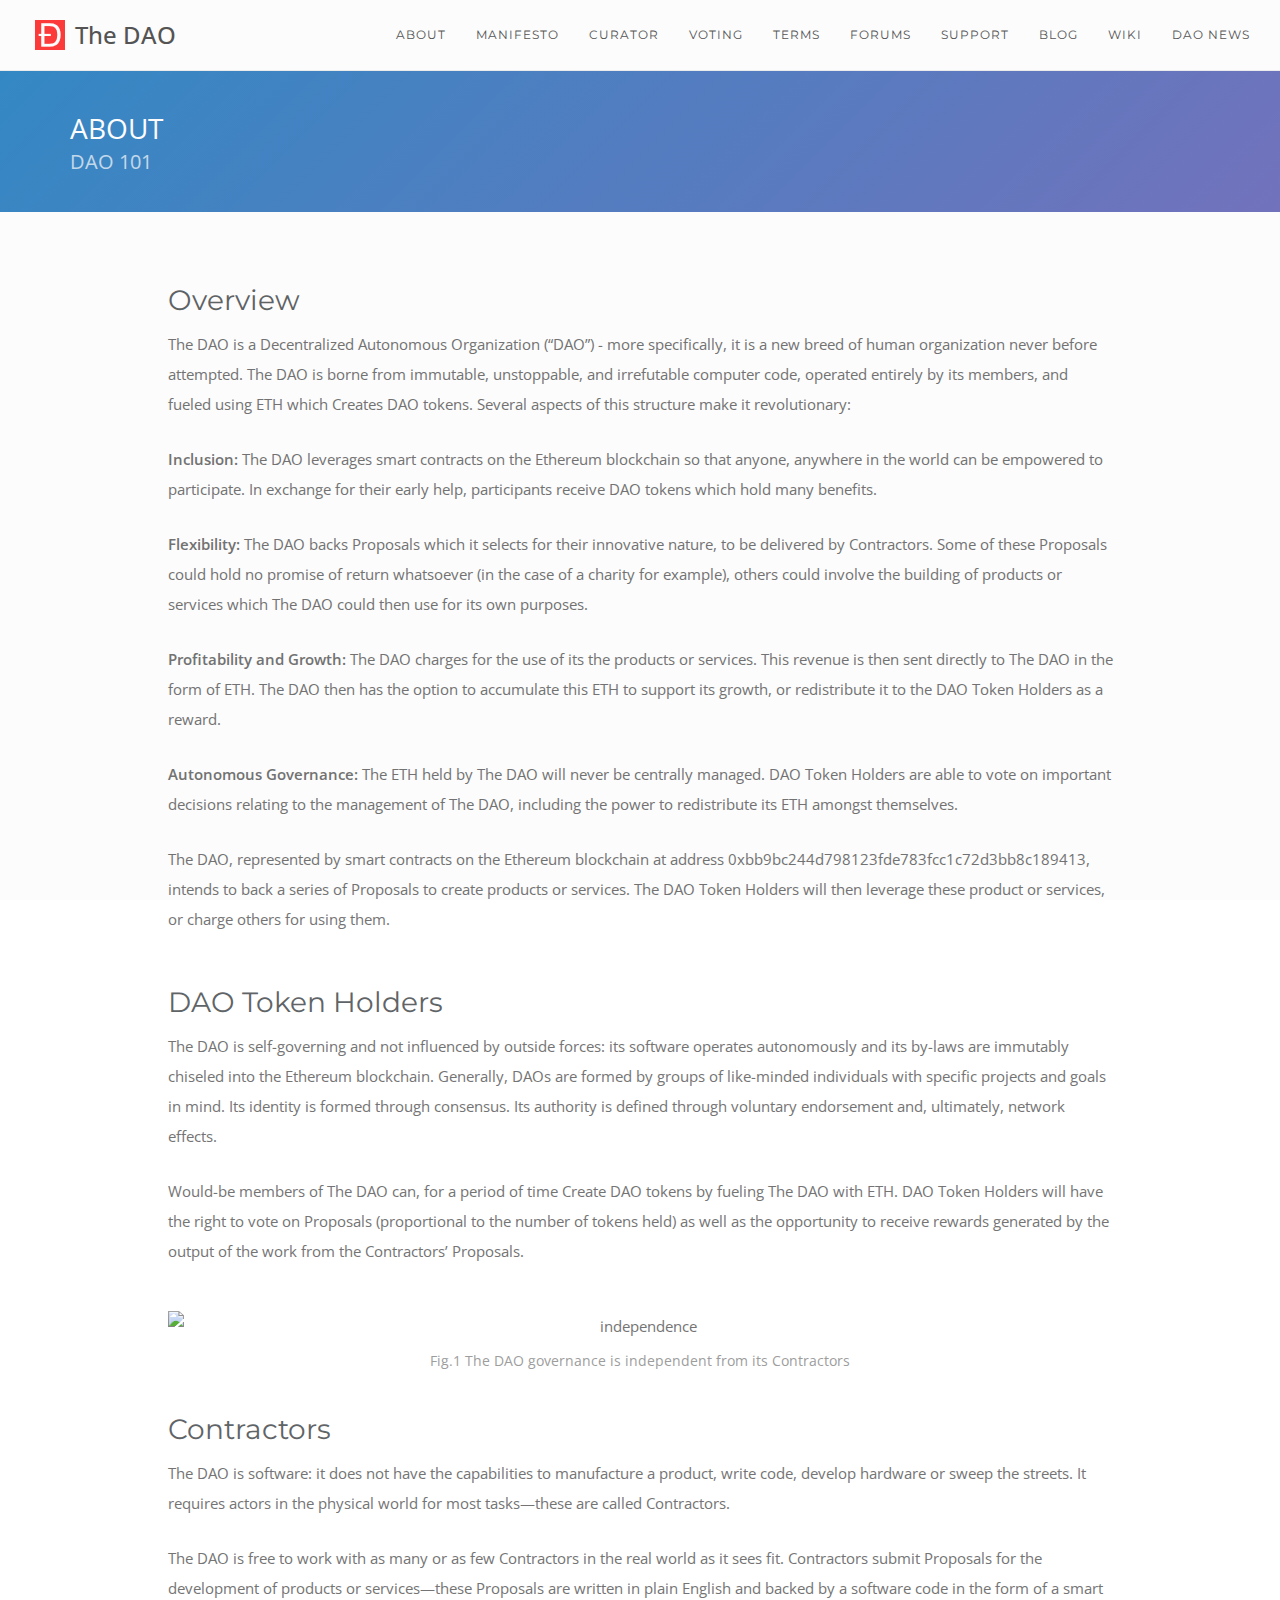
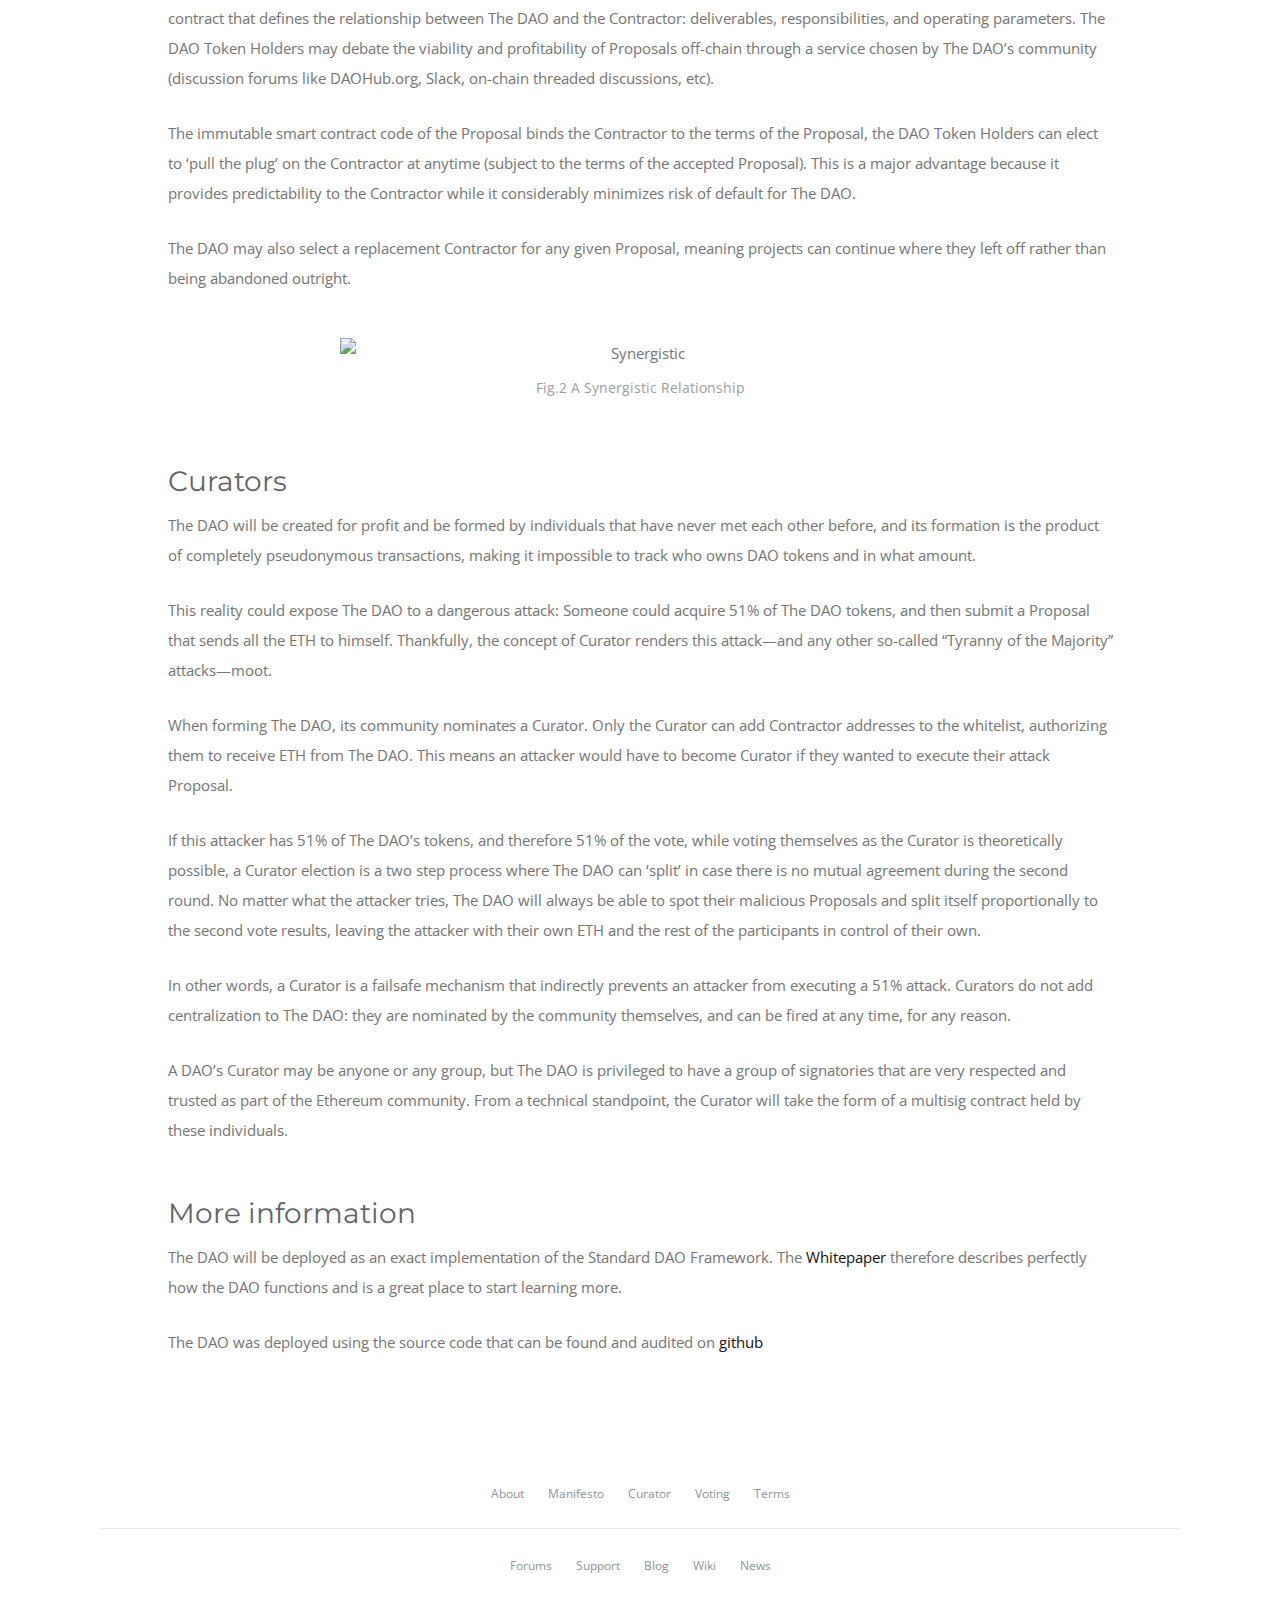
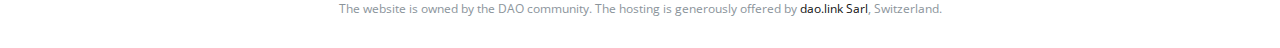
==== about.html @ 8b060f3e "Changed "principles" to "about"" ====
<!DOCTYPE html>
<html lang="en">


    <head>
        <title>The DAO - About</title>
        <meta name="description" content="The DAO - the first Decentralized Autonomous Organization on the Ethereum blockchain">
        <meta name="keywords" content="DAO, ethereum, blockchain, decentralized, autonomous, organization">
        <meta charset="utf-8">
        <meta name="author" content="The DAO's Community">
        <meta http-equiv="X-UA-Compatible" content="IE=edge">
        <meta name="viewport" content="width=device-width, initial-scale=1.0, maximum-scale=1.0" />

        <!-- Favicons -->
        <link rel="shortcut icon" href="_assets/img/favicon.png">

        <!--
        <link rel="apple-touch-icon" href="_assets/img/apple-touch-icon.png">
        <link rel="apple-touch-icon" sizes="72x72" href="_assets/img/apple-touch-icon-72x72.png">
        <link rel="apple-touch-icon" sizes="114x114" href="_assets/img/apple-touch-icon-114x114.png">
        -->

        <!-- Load Core CSS
        =====================================-->
        <link rel="stylesheet" href="assets/css/core/bootstrap.min.css">
        <link rel="stylesheet" href="assets/css/core/animate.min.css">

        <!-- Load Main CSS
        =====================================-->
        <link rel="stylesheet" href="assets/css/main/main.css">
        <link rel="stylesheet" href="assets/css/main/setting.css">
        <link rel="stylesheet" href="assets/css/main/hover.css">

        <!-- Load Magnific Popup CSS
        =====================================-->
        <!-- <link rel="stylesheet" href="assets/css/magnific/magic.min.css"> -->
        <!-- <link rel="stylesheet" href="assets/css/magnific/magnific-popup.css">
        <link rel="stylesheet" href="assets/css/magnific/magnific-popup-zoom-gallery.css"> -->

        <!-- Load OWL Carousel CSS
        =====================================-->
        <!--<link rel="stylesheet" href="assets/css/owl-carousel/owl.carousel.css">
        <link rel="stylesheet" href="assets/css/owl-carousel/owl.theme.css">
        <link rel="stylesheet" href="assets/css/owl-carousel/owl.transitions.css">-->

        <!-- Load Color CSS - Please uncomment to apply the color.
        =====================================
        <link rel="stylesheet" href="assets/css/color/blue.css">
        <link rel="stylesheet" href="assets/css/color/brown.css">
        <link rel="stylesheet" href="assets/css/color/cyan.css">
        <link rel="stylesheet" href="assets/css/color/dark.css">
        <link rel="stylesheet" href="assets/css/color/green.css">
        <link rel="stylesheet" href="assets/css/color/orange.css">
        <link rel="stylesheet" href="assets/css/color/purple.css">
        <link rel="stylesheet" href="assets/css/color/pink.css">
        <link rel="stylesheet" href="assets/css/color/red.css">
        <link rel="stylesheet" href="assets/css/color/yellow.css">-->
        <link rel="stylesheet" href="assets/css/color/pasific.css">

        <!-- Load Fontbase Icons - Please Uncomment to use linea icons
        =====================================
        <link rel="stylesheet" href="assets/css/icon/linea-arrows-10.css">
        <link rel="stylesheet" href="assets/css/icon/linea-basic-10.css">
        <link rel="stylesheet" href="assets/css/icon/linea-basic-elaboration-10.css">
        <link rel="stylesheet" href="assets/css/icon/linea-ecommerce-10.css">
        <link rel="stylesheet" href="assets/css/icon/linea-music-10.css">
        <link rel="stylesheet" href="assets/css/icon/linea-software-10.css">
        <link rel="stylesheet" href="assets/css/icon/linea-weather-10.css">-->
        <link rel="stylesheet" href="assets/css/icon/font-awesome.css">
        <link rel="stylesheet" href="assets/css/icon/et-line-font.css">

        <!-- Load JS
        HTML5 shim and Respond.js for IE8 support of HTML5 elements and media queries
        WARNING: Respond.js doesn't work if you view the page via file://
        =====================================-->

        <!--[if lt IE 9]>
          <script src="https://oss.maxcdn.com/html5shiv/3.7.2/html5shiv.min.js"></script>
          <script src="https://oss.maxcdn.com/respond/1.4.2/respond.min.js"></script>
        <![endif]-->

        <!--- Load Custom Css -->
        <link rel="stylesheet" href="custom.css">

    </head>




    <body id="page-top" data-offset="100">

        <!-- Page Loader
        ===================================== -->
		<div id="pageloader">
			<div class="loader-item">
                <img src="_assets/img/other/puff.svg" alt="page loader">
            </div>
		</div>

        <a href="#page-top" class="go-to-top">
            <i class="fa fa-long-arrow-up"></i>
        </a>


        <!-- Navigation Area
        ===================================== -->
        <nav class="navbar navbar-pasific navbar-mp navbar-standart navbar-fixed-top">
            <div class="container-fluid">
                <div class="navbar-header">
                    <button type="button" class="navbar-toggle" data-toggle="collapse" data-target=".navbar-main-collapse">
                        <i class="fa fa-bars"></i>
                    </button>
                    <a class="navbar-brand page-scroll" href="index.html">
                        <img src="_assets/img/logo/logo-default.png" alt="logo">
                        The DAO
                    </a>
                </div>

                <div class="navbar-collapse collapse navbar-main-collapse">

                    <ul class="nav navbar-nav">


                       <!--<li><a href="creation.html" class="color-light">Creation</a></li>-->
                        <!--<li><a href="proposals.html" class="color-light">Proposals</a></li>-->
						<li><a href="about.html" class="color-light">About</a></li>
                        <li><a href="manifesto.html" class="color-light">Manifesto</a></li>
                        <li><a href="curator.html" class="color-light">Curator</a></li>
                        <li><a href="voting.html" class="color-light">Voting</a></li>
                        <li><a href="explainer.html" class="color-light">Terms</a></li>
						<li><a href="forums.html" class="color-light">Forums</a></li>
                        <li><a href="https://forum.daohub.org/c/theDAO/support" class="color-light">Support</a></li>
                        <li><a href="https://blog.daohub.org/" class="color-light" target="_new">Blog</a></li>
						<li><a href="https://daowiki.atlassian.net/wiki/" class="color-light">Wiki</a></li>
                        <li><a href="http://thedailydao.io/" class="color-light">DAO news</a></li>

                    </ul>

                </div>
            </div>
        </nav>







        <!-- Subheader Area
        ===================================== -->
        <header class="bg-grad-stellar mt70">

            <div class="container">
                <div class="row mt20 mb30">
                    <div class="col-md-6 text-left">
                        <h3 class="color-light text-uppercase animated" data-animation="fadeInUp" data-animation-delay="100">About<small class="color-light alpha7">DAO 101</small></h3>
                    </div>

                </div>
            </div>

        </header>










        <!-- Blog Area
        ===================================== -->
        <section id="blog" class="pt50 pb50">
            <div class="container">

                <div class="row">
                    <div class="col-md-10 col-md-offset-1">

                        <div class="blog-three-mini">


                            <h3 class="color-dark">Overview</h3>

                            <p>The DAO is a Decentralized Autonomous Organization (“DAO”) - more specifically, it is a new breed of human organization never before attempted. The DAO is borne from immutable, unstoppable, and irrefutable computer code, operated entirely by its members, and fueled using ETH which Creates DAO tokens. Several aspects of this structure make it revolutionary:</p>

                            <p><strong>Inclusion:</strong> The DAO leverages smart contracts on the Ethereum blockchain so that anyone, anywhere in the world can be empowered to participate. In exchange for their early help, participants receive DAO tokens which hold many benefits.</p>

                            <p><strong>Flexibility:</strong> The DAO backs Proposals which it selects for their innovative nature, to be delivered by Contractors. Some of these Proposals could hold no promise of return whatsoever (in the case of a charity for example), others could involve the building of products or services which The DAO could then use for its own purposes. </p>


                            <p><strong>Profitability and Growth:</strong> The DAO charges for the use of its the products or services. This revenue is then sent directly to The DAO in the form of ETH. The DAO then has the option to accumulate this ETH to support its growth, or redistribute it to the DAO Token Holders as a reward.</p>

                            <p><strong>Autonomous Governance:</strong> The ETH held by The DAO will never be centrally managed. DAO Token Holders are able to vote on important decisions relating to the management of The DAO, including the power to redistribute its ETH amongst themselves.</p>

                            <p>The DAO, represented by smart contracts on the Ethereum blockchain at address 0xbb9bc244d798123fde783fcc1c72d3bb8c189413, intends to back a series of Proposals to create products or services. The DAO Token Holders will then leverage these product or services, or charge others for using them.</p>




                            <h3 class="color-dark pt25">DAO Token Holders</h3>

                            <p>The DAO is self-governing and not influenced by outside forces: its software operates autonomously and its by-laws are immutably chiseled into the Ethereum blockchain. Generally, DAOs are formed by groups of like-minded individuals with specific projects and goals in mind. Its identity is formed through consensus. Its authority is defined through voluntary endorsement and, ultimately, network effects.</p>


                            <p>Would-be members of The DAO can, for a period of time Create DAO tokens by fueling The DAO with ETH. DAO Token Holders will have the right to vote on Proposals (proportional to the number of tokens held) as well as the opportunity to receive rewards generated by the output of the work from the Contractors’ Proposals.</p>


                            <p align="center" class="mt45 mb35">
                                <img src="_assets/img/about/independence.png" alt="independence"  class="img-responsive">
                                <small>Fig.1 The DAO governance is independent from its Contractors</small>
                            </p>




                            <h3 class="color-dark">Contractors</h3>

                            <p>The DAO is software: it does not have the capabilities to manufacture a product, write code, develop hardware or sweep the streets. It requires actors in the physical world for most tasks&mdash;these are called Contractors.</p>

                            <p>The DAO is free to work with as many or as few Contractors in the real world as it sees fit. Contractors submit Proposals for the development of products or services&mdash;these Proposals are written in plain English and backed by a software code in the form of a smart contract that defines the relationship between The DAO and the Contractor: deliverables, responsibilities, and operating parameters. The DAO Token Holders may debate the viability and profitability of Proposals off-chain through a service chosen by The DAO’s community (discussion forums like DAOHub.org, Slack, on-chain threaded discussions, etc).</p>


                            <p>The immutable smart contract code of the Proposal binds the Contractor to the terms of the Proposal, the DAO Token Holders can elect to ‘pull the plug’ on the Contractor at anytime (subject to the terms of the accepted Proposal). This is a major advantage because it provides predictability to the Contractor while it considerably minimizes risk of default for The DAO. </p>

                            <p>The DAO may also select a replacement Contractor for any given Proposal, meaning projects can continue where they left off rather than being abandoned outright.</p>


                            <p align="center" class="mt45 mb35">
                                <img src="_assets/img/about/synergistic.png" alt="Synergistic" width="600" class="img-responsive">
                                <small>Fig.2 A Synergistic Relationship</small>
                            </p>




                            <h3 class="color-dark pt25">Curators</h3>

                            <p>The DAO will be created for profit and be formed by individuals that have never met each other before, and its formation is the product of completely pseudonymous transactions, making it impossible to track who owns DAO tokens and in what amount.</p>

                            <p>This reality could expose The DAO to a dangerous attack: Someone could acquire 51% of The DAO tokens, and then submit a Proposal that sends all the ETH to himself. Thankfully, the concept of Curator renders this attack&mdash;and any other so-called “Tyranny of the Majority” attacks&mdash;moot.</p>


                            <p>When forming The DAO, its community nominates a Curator. Only the Curator can add Contractor addresses to the whitelist, authorizing them to receive ETH from The DAO. This means an attacker would have to become Curator if they wanted to execute their attack Proposal.</p>

                            <p>If this attacker has 51% of The DAO’s tokens, and therefore 51% of the vote, while voting themselves as the Curator is theoretically possible, a Curator election is a two step process where The DAO can ‘split’ in case there is no mutual agreement during the second round. No matter what the attacker tries, The DAO will always be able to spot their malicious Proposals and split itself proportionally to the second vote results, leaving the attacker with their own ETH and the rest of the participants in control of their own.</p>


                            <p>In other words, a Curator is a failsafe mechanism that indirectly prevents an attacker from executing a 51% attack. Curators do not add centralization to The DAO: they are nominated by the community themselves, and can be fired at any time, for any reason.</p>

                            <p>A DAO’s Curator may be anyone or any group, but The DAO is privileged to have a group of signatories that are very respected and trusted as part of the Ethereum community. From a technical standpoint, the Curator will take the form of a multisig contract held by these individuals.</p>




                            <h3 class="color-dark pt25">More information</h3>

                            <p>The DAO will be deployed as an exact implementation of the Standard DAO Framework. The <a href="https://download.slock.it/public/DAO/WhitePaper.pdf" target="_new">Whitepaper</a> therefore describes perfectly how the DAO functions and is a great place to start learning more.</p>

                            <p>The DAO was deployed using the source code that can be found and audited on <a href="https://github.com/slockit/dao" target="_new">github</a></p>

                        </div>

                    </div>

                </div>

            </div>
        </section>











        <!-- Footer Area
        =====================================-->
        <footer id="footer" class="footer-one center-block bg-light pt50 pb30">
            <div class="container">
                <div class="row">

                    <!-- <div class="col-md-2 col-xs-12 mb25">
                        <div class="navbar-brand-footer center-block">The DAO</div>
                        <div class="copyright center-block">&copy; 2016. All rights reserved.</div>
                    </div> -->

                     <div class="col-md-12 col-xs-12 text-center">
                        <div class="row">
                            <div class="col-sm-12">
                                <ul class=" bb-solid-1">
                                    <!--<li><a href="creation.html">Creation</a></li>-->
                                    <!--<li><a href="proposals.html">Proposals</a></li>-->
									<li><a href="about.html">About</a></li>
                                    <li><a href="manifesto.html">Manifesto</a></li>
                                    <li><a href="curator.html">Curator</a></li>
									 <li><a href="voting.html">Voting</a></li>
									   <li><a href="explainer.html">Terms</a></li>
                                </ul>
                            </div>

                            <div class="col-sm-12 mt25">
                                <ul>

                                    <li><a href="forums.html">Forums</a></li>
                                    <li><a href="https://forum.daohub.org/c/theDAO/support">Support</a></li>
									<li><a href="https://blog.daohub.org/">Blog</a></li>
									<li><a href="https://daowiki.atlassian.net/wiki/">Wiki</a></li>
									<li><a href="http://thedailydao.io/">News</a></li>

                                </ul>
                            </div>
                        </div>
                        <div class="imprint">
                            The website is owned by the DAO community. The hosting is generously offered by <a href="http://daolink.io" target="_new">dao.link Sarl</a>, Switzerland.
                        </div>
                    </div>


                </div>

            </div>
        </footer>







        <!-- JQuery Core
        =====================================-->
        <script src="assets/js/core/jquery.min.js"></script>
        <script src="assets/js/core/bootstrap.min.js"></script>

        <!-- Magnific Popup
        =====================================-->
        <!-- <script src="assets/js/magnific-popup/jquery.magnific-popup.min.js"></script>
        <script src="assets/js/magnific-popup/magnific-popup-zoom-gallery.js"></script>
         -->


        <!-- Progress Bars
        =====================================-->
        <!-- <script src="assets/js/progress-bar/bootstrap-progressbar.js"></script>
        <script src="assets/js/progress-bar/bootstrap-progressbar-main.js"></script>   -->


        <!-- Typed
        =====================================-->
        <script src="assets/js/typed/typed.min.js"></script>





        <!-- JQuery Main
        =====================================-->
        <script src="assets/js/main/jquery.appear.js"></script>
        <!-- <script src="assets/js/main/isotope.pkgd.min.js"></script> -->
        <!-- <script src="assets/js/main/parallax.min.js"></script> -->
        <script src="assets/js/main/jquery.countTo.js"></script>
        <script src="assets/js/main/owl.carousel.min.js"></script>
        <!-- <script src="assets/js/main/jquery.sticky.js"></script> -->
        <script src="assets/js/main/imagesloaded.pkgd.min.js"></script>
        <script src="assets/js/main/main.js"></script>

        <script src="custom.js"></script>





        <script>
        (function(i,s,o,g,r,a,m){i['GoogleAnalyticsObject']=r;i[r]=i[r]||function(){
        (i[r].q=i[r].q||[]).push(arguments)},i[r].l=1*new Date();a=s.createElement(o),
        m=s.getElementsByTagName(o)[0];a.async=1;a.src=g;m.parentNode.insertBefore(a,m)
        })(window,document,'script','https://www.google-analytics.com/analytics.js','ga');

        ga('create', 'UA-52631731-4', 'auto');
        ga('send', 'pageview');

        </script>
    </body>
</html>
---- assets/css/main/main.css ----
/*  ====================================================
CSS Style for Pasific HTML Template
Author: myboodesign
Envato Profile: http://themeforest.net/user/myboodesign
======================================================== */

/*  Table of Contents
========================================================
1. GOOGLE FONTS
2. GENERAL
3. LIST
4. HEADING
5. MODAL DIALOG BOX
6. PANEL
7. ACCORDIAN
8. BUTTONS
9. CONTENT BOX
10. BLOCKQUOTE
11. FORM
12. PRICE
13. TAB PILL
14. TABLE
15. TESTIMONIAL
16. HEADER CAROUSEL
17. NAVBAR
18. INTRO
19. TEAM
20. PORTFOLIO
21. FUN FACT
22. CLIENTS
23. BLOG
24. BANNER
25. ONLINE SHOP
26. NEWSLETTER
27. PROGRESS BAR
28. CONTACT
29. SOCIAL MEDIA
30. FOOTER
31. PARALLAX

/*  ----------------------------------------------------
1. IMPORT GOOGLE FONTS
-------------------------------------------------------- */
@import url(https://fonts.googleapis.com/css?family=Open+Sans:300,400,600,800);
@import url(https://fonts.googleapis.com/css?family=Pacifico);
@import url(https://fonts.googleapis.com/css?family=Montserrat);
@import url(https://fonts.googleapis.com/css?family=Source+Sans+Pro:400,300,200);

/*  ----------------------------------------------------
2. GENERAL STYLES
-------------------------------------------------------- */
* {
  -webkit-box-sizing: border-box;
          box-sizing: border-box;
}
html {
    width: 100%;
    height: 100%;
    text-rendering: optimizeLegibility !important;
    -webkit-font-smoothing: antialiased !important;
}
body {
    width: 100%;
    height: 100%;
    font-family: 'Open Sans', sans-serif;
    background-color: #fff;
    color: #747474;
}
h1,
h2,
h3,
h4,
h5,
h6 {
    font-family: 'Open Sans', sans-serif;
    font-weight: normal !important;
    color: #000;
    -webkit-font-smoothing: antialiased;
}
h1 { font-size: 36px; line-height: 45px; }
h2 { font-size: 30px; line-height: 40px; }
h3 { font-size: 24px; line-height: 35px; }
h4 { font-size: 18px; line-height: 30px; }
h5 { font-size: 14px; line-height: 25px; }
h6 { font-size: 12px; line-height: 20px; }

h1 small { font-size: 50%; }
h2 small { font-size: 60%; }
h3 small { font-size: 70%; }
h4 small { font-size: 80%; }
h5 small { font-size: 90%; }
h6 small { font-size: 90%; }

small { 
    font-size: 90%; 
    opacity: .7; 
    font-family: 'Open Sans', sans-serif;
}

code { text-transform:none; font-family: monospace, serif;}

p {
    font-family: 'Open Sans', sans-serif !important;
    margin: 0 0 25px 0;
    font-size: 13px;
    line-height: 25px;
    color: #747474;
}
p strong { font-weight: 600; }
.lead {
    font-size: 14px;
    font-weight: 400;
    line-height: 25px;
}
.dropcap {
    float: left;
    width: 0.7em;
    font-size: 400%;
    font-family: algerian, courier;
    line-height: 80%;
    -webkit-border-radius: 2px;
       -moz-border-radius: 2px;
            border-radius: 2px;
    padding-left: 3px;
    margin-top: 5px;
    margin-right: 5px;
}

a {
    color: #111;
    outline: none;
    -webkit-transition: all .2s ease-in-out;
       -moz-transition: all .2s ease-in-out;
            transition: all .2s ease-in-out;
}
a:hover,
a:focus {
    color: #111;
    text-decoration: none;
    outline: none;
}
small {
    display: block;
    margin-top: 5px;
}
.animated { visibility:hidden; }
.visible { visibility:visible; }

.font-pacifico    { font-family: 'Pacifico', cursive !important; }
.font-open-sans   { font-family: 'Open Sans', sans-serif !important; }
.font-montserrat  { font-family: 'Montserrat', sans-serif !important; }
.font-source-sans-pro  { font-family: 'Source Sans Pro', sans-serif !important; }

.fs-75 { font-size: 75px !important; }
.fs-100 { font-size: 100px !important; }
.font-size-light { font-weight: 200 !important; }
.font-size-normal { font-weight: 300 !important; }
.font-size-bold { font-weight: 400 !important; }

.strong { font-weight: 600; }
#pageloader {
    background-color: #E74C3C;
    height: 100%;
    position: fixed;
    top: 0;
    width: 100%;
    z-index: 9999;
}
#pageloader.bw {
    background-color: #000000;
}
.loader-item {
    margin: auto;
    position: absolute;
    top: 0; left: 0; bottom: 0; right: 0;
    height: 40px;
    width: 40px;
}
.loader-item img {
    width: 80px;
}
::-moz-selection { /* Code for Firefox */
    color: #fff;
}

::selection {
    color: #fff;
}

.intro-direction {
    position: absolute;
    left: 50%;
    bottom: 5%;
}
.mouse-icon {
    border: 2px solid #fff;
    height: 40px;
    width: 24px;
    display: block;
    z-index: 10;
    opacity: 0.7;
    background-color: rgba(255,255,255,.5);
    -webkit-border-radius: 16px;
       -moz-border-radius: 16px;
            border-radius: 16px;
}
.mouse-icon .wheel {
    -webkit-animation-name: mouse-anim-drop;
    -webkit-animation-duration: 1s;
    -webkit-animation-timing-function: linear;
    -webkit-animation-delay: 0s;
    -webkit-animation-iteration-count: infinite;
    -webkit-animation-play-state: running;
    -webkit-animation-name: mouse-anim-drop;
          animation-name: mouse-anim-drop;
    -webkit-animation-duration: 1s;
          animation-duration: 1s;
    -webkit-animation-timing-function: linear;
          animation-timing-function: linear;
    -webkit-animation-delay: 0s;
          animation-delay: 0s;
    -webkit-animation-iteration-count: infinite;
          animation-iteration-count: infinite;
    -webkit-animation-play-state: running;
          animation-play-state: running;
}
.mouse-icon .wheel {
    position: relative;
    width: 2px;
    height: 6px;
    top: 4px;
    margin-left: auto;
    margin-right: auto;
    -webkit-border-radius: 10px;
       -moz-border-radius: 10px;
            border-radius: 10px;
}
@-webkit-keyframes mouse-anim-drop {
  0% {
    top: 5px;
    opacity: 0;
  }
  30% {
    top: 10px;
    opacity: 1;
  }
  100% {
    top: 25px;
    opacity: 0;
  }
}
@keyframes mouse-anim-drop {
  0% {
    top: 5px;
    opacity: 0;
  }
  30% {
    top: 10px;
    opacity: 1;
  }
  100% {
    top: 25px;
    opacity: 0;
  }
}
.icon-svg {
    max-height: 80px;
}

.go-to-top {
    background-color: rgba(0,0,0,.1);
    color: #fff;
    position: fixed;
    bottom: 10px;
    right: 10px;
    text-align: center;
    padding-top: 5px;
    display: block;
    width: 30px;
    height: 30px;
    z-index: 99999;
    -webkit-border-radius: 2px;
       -moz-border-radius: 2px;
            border-radius: 2px;    
}

/*  ----------------------------------------------------
3. LIST STYLES
-------------------------------------------------------- */
ul, ol {
    font-family: 'Open Sans', sans-serif;
    font-size: 13px;
    color: #747474;
    margin: 0;
    padding: 0;
}
ol li {
    line-height: 25px;
    padding: 0;
    margin-left: 20px;
}
ul.icon-list {
    text-align: left;
}
ul.icon-list li,
ul.icon-list-underline li {
    list-style: none;
    line-height: 25px;
}
ul.icon-list li i,
ul.icon-list-underline li i {
    margin-right: 10px;
}
ul.icon-list-underline li {
    padding-bottom: 5px;
    margin-bottom: 5px;
}
.underline-solid li {
    border-bottom: 1px solid #b9b9b9;
}
.underline-dotted li {
    border-bottom: 1px dotted #b9b9b9;
}
.underline-dashed li {
    border-bottom: 1px dashed #b9b9b9;
}
.underline-double li {
    border-bottom: 3px double #b9b9b9;
}
ul.no-icon-list {
    margin: 0;
    padding: 0;
}
ul.no-icon-list li {
    padding: 0;
    margin: 0;
    list-style: none;
}
/*  ----------------------------------------------------
4. HEADING STYLE
-------------------------------------------------------- */
.heading {
    height: 20px;
    display: block;
    margin-bottom: 20px;    
    font-size: 15px;
    opacity: 1 !important;
}
.heading-desc {
    display: block;
    font-family: 'Open Sans', sans-serif;
    font-size: 14px;
    line-height: 25px;
    margin-left: auto;
    margin-right: auto;
}
.heading-solid,
.heading-dotted,
.heading-dashed,
.heading-double {
    width: 50px;
    border-bottom-width: 3px;
}
.heading-solid {
    border-bottom-style: solid;
}
.heading-dotted {
    border-bottom-style: dotted;
}
.heading-dashed {
    border-bottom-style: dashed;
}
.heading-double {
    border-bottom-style: double;
    
}

.heading-solid-icon,
.heading-dotted-icon,
.heading-dashed-icon,
.heading-double-icon {
    width: 120px;
    margin-top: 20px;
}
.heading-solid-icon span,
.heading-dotted-icon span,
.heading-dashed-icon span,
.heading-double-icon span {
    width: 40px;
    height: 2px;
    float: left;
}
.heading-solid-icon span span,
.heading-dotted-icon span span,
.heading-dashed-icon span span,
.heading-daouble-icon span span {
    width: 40px;
    height: 2px;
    float: right;
}
.heading-solid-icon span,
.heading-dotted-icon span,
.heading-dashed-icon span,
.heading-solid-icon span span,
.heading-dotted-icon span span,
.heading-dashed-icon span span {
    border-top-width: 2px;
    border-top-style: solid;
    display: block;
}
.heading-double-icon span,
.heading-double-icon span span {
    border-bottom-width: 3px;
    border-top-style: solid;
    display: block;
}
.heading-solid-icon i,
.heading-dotted-icon i,
.heading-dashed-icon i,
.heading-double-icon i {
    float: left;
    margin-left: 10px;
    margin-right: 10px;
    margin-top: -5px;
}

.heading-solid-icon div,
.heading-solid-icon div div {
    border-bottom-style: solid;
}
.heading-dotted-icon div,
.heading-dotted-icon div div {
    border-bottom-style: dotted;
}
.heading-dashed-icon div,
.heading-dashed-icon div div {
    border-bottom-style: dashed;
}
.heading-double-icon div,
.heading-double-icon div div {
    border-bottom-style: double;
}

.heading-icon,
.heading-icon-o {
    width: 60px;
    height: 60px;
    font-size: 20px;
    padding-top: 20px;

}
.heading-icon {
    color: #fff;    
}
.heading-icon-o {
    background-color: transparent;
    border-width: 2px;
    border-style: solid;
}
.heading-icon-rounded {
    -webkit-border-radius: 5px;
       -moz-border-radius: 5px;
            border-radius: 5px;
}
.heading-icon-circle {
    -webkit-border-radius: 100%;
       -moz-border-radius: 100%;
            border-radius: 100%;
}

/*  -----------------------------------------------------
5. MODAL DIALOG BOX
-------------------------------------------------------- */
.modal-dialog {
    font-size: 12px;
    font-family: 'Open Sans', sans-serif;
    font-weight: 600;
    max-width: 500px;
}
.modal-header {
    -webkit-border-top-left-radius: 3px;
       -moz-border-top-left-radius: 3px;
            border-top-left-radius: 3px;
    -webkit-border-top-right-radius: 3px;
       -moz-border-top-right-radius: 3px;
            border-top-right-radius: 3px;
}
.modal-footer {
    text-align: center;
    -webkit-border-bottom-left-radius: 3px;
       -moz-border-bottom-left-radius: 3px;
            border-bottom-left-radius: 3px;
    -webkit-border-bottom-right-radius: 3px;
       -moz-border-bottom-right-radius: 3px;
            border-bottom-right-radius: 3px;
}
.modal-search-input {
    border: 0;
    width: 100%;
    height: 50px;
    text-align: center;
    outline: none;
    font-size: 30px;
}

/*  ----------------------------------------------------
6. PANEL
-------------------------------------------------------- */
.panel {}
.panel-square {
    -webkit-border-radius: 0;
       -moz-border-radius: 0;
            border-radius: 0;
}
.panel-default {
    border: 1px solid #ffb7ac;
}
.panel-default .panel-heading {
    background-color: #fddad4;
    color: #b55241;
}
.panel-heading a {
    font-size: 14px;
    color: #333;
}
.panel-light {
    border: 1px solid #ebebeb;
}
.panel-light .panel-heading {
    background-color: #fff;
    color: #333;
}
.panel-gray {
    border: 1px solid #e1e1e1;
}
.panel-gray .panel-heading {
    background-color: #e1e1e1;
    color: #333;
}
.panel-dark {
    border: 1px solid #111;
}
.panel-dark .panel-heading {
    background-color: #333;
    color: #fff;
}

.panel-heading {
    padding: 10px 15px;
    font-size: 13px !important;
    cursor: pointer;
}
.panel-heading i {
    margin-right: 10px;
}
.panel-collapse.collapse.in {
    background-color: #fff !important;
}
.panel-collapse.collapsing {
    background-color: #fff !important;
}
/*  ----------------------------------------------------
7. ACCORDIAN
-------------------------------------------------------- */
.accordian-toggle-chevron-left:after,
.accordian-toggle-chevron-right:after,
.accordian-toggle-plus-left:after,
.accordian-toggle-plus-right:after,
.accordian-toggle-plus-sign-left:after,
.accordian-toggle-plus-sign-right:after,
.accordian-toggle-arrow-left:after,
.accordian-toggle-arrow-right:after {
    font-family: "Glyphicons Halflings";
    margin-left: 15px;
    margin-top: 1px;
    font-size: 10px;
}

.accordian-toggle-chevron-left:after,
.accordian-toggle-plus-left:after,
.accordian-toggle-plus-sign-left:after,
.accordian-toggle-arrow-left:after {
    float: left;
    margin-top: 2px;
    margin-left: 0;
    margin-right: 10px;
}

.accordian-toggle-chevron-right:after,
.accordian-toggle-plus-right:after,
.accordian-toggle-plus-sign-right:after,
.accordian-toggle-arrow-right:after {
    float: right;
}

.accordian-toggle-chevron-left:after,
.accordian-toggle-chevron-right:after { content: "\e114"; }

.accordian-toggle-chevron-left.collapsed:after,
.accordian-toggle-chevron-right.collapsed:after { content: "\e080"; }

.accordian-toggle-plus-left:after,
.accordian-toggle-plus-right:after { content: "\2212"; }

.accordian-toggle-plus-left.collapsed:after,
.accordian-toggle-plus-right.collapsed:after { content: "\2b"; }

.accordian-toggle-plus-sign-left:after,
.accordian-toggle-plus-sign-left:after { content: "\e082"; }

.accordian-toggle-plus-sign-left.collapsed:after,
.accordian-toggle-plus-sign-right.collapsed:after { content: "\e081"; }

.accordian-toggle-arrow-left:after,
.accordian-toggle-arrow-right:after { content: "\e094"; }

.accordian-toggle-arrow-left.collapsed:after,
.accordian-toggle-arrow-right.collapsed:after { content: "\e092"; }

.accordian-toggle-chevron-left:after,
.accordian-toggle-chevron-left.collapsed:after,
.accordian-toggle-plus-left:after,
.accordian-toggle-plus-left.collapsed:after,
.accordian-toggle-plus-sign-left:after,
.accordian-toggle-plus-sign-left.collapsed:after,
.accordian-toggle-arrow-left:after,
.accordian-toggle-arrow-left.collapsed:after,
.accordian-toggle-chevron-right:after,
.accordian-toggle-chevron-right.collapsed:after,
.accordian-toggle-plus-right:after,
.accordian-toggle-plus-right.collapsed:after,
.accordian-toggle-plus-sign-right:after,
.accordian-toggle-plus-sign-lerightft.collapsed:after,
.accordian-toggle-arrow-right:after,
.accordian-toggle-arrow-right.collapsed:after {
    opacity: .5;
}

.panel-body {
    color: #747474;
    font-family: 'Open Sans', sans-serif;
    font-size: 13px;
    line-height: 25px;
}


/*  ----------------------------------------------------
8. BUTTONS
-------------------------------------------------------- */
.button,
.button-3d,
.button-o {
	display: inline-block;
	padding: 8px 16px;
	margin-bottom: 5px;
	font-size: 12px;
	font-weight: normal;
	line-height: 1.42857143;
	text-align: center;
	white-space: nowrap;
	vertical-align: middle;
	-ms-touch-action: manipulation;
	  touch-action: manipulation;
	cursor: pointer;
	-webkit-user-select: none;
	 -moz-user-select: none;
	  -ms-user-select: none;
		  user-select: none;
	background-image: none;
	border: 1px solid transparent;
	font-family: 'Montserrat', sans-serif;
	text-transform: uppercase;
    text-shadow: none;
	font-weight: normal !important;
	letter-spacing: 1px;
	-webkit-transition: all .25s ease-in-out;
	   -moz-transition: all .25s ease-in-out;
			transition: all .25s ease-in-out;
    -webkit-border-radius: 4px;
       -moz-border-radius: 4px;
            border-radius: 4px;
}
.button,
.button:hover,
.button-3d,
.button-3d:hover {
	color: #fff !important;
}
.button-o {
	background: transparent !important;
	border-width: 1px;
	border-style: solid;
}
.button i,
.button-3d i,
.button-o i {
    margin-left: 15px;
    margin-right: 0;
    font-size: 14px;
}
.button small,
.button-3d small,
.button-o small {
    margin-top: 0px;
}
.button:focus {
    outline: none;
    color: #fff;
}
.button-xs { font-size: 9px; padding: 5px 12px; }
.button-sm { font-size: 10px; padding: 8px 20px;}
.button-md { font-size: 11px; padding: 12px 25px;}
.button-lg { font-size: 13px; padding: 15px 30px;}
.button-square {
    -webkit-border-radius: 0;
       -moz-border-radius: 0;
            border-radius: 0;
}

.button-xs.button-rounded,
.button-rounded.button-xs { -webkit-border-radius: 2px;-moz-border-radius: 2px;border-radius: 2px;}
.button-sm.button-rounded,
.button-rounded.button-sm { -webkit-border-radius: 4px;-moz-border-radius: 4px;border-radius: 4px;}
.button-md.button-rounded,
.button-rounded.button-md { -webkit-border-radius: 7px;-moz-border-radius: 7px;border-radius: 7px;}
.button-lg.button-rounded,
.button-rounded.button-lg { -webkit-border-radius: 10px;-moz-border-radius: 10px;border-radius: 10px;}

.button-circle {
    -webkit-border-radius: 100px;
       -moz-border-radius: 100px;
            border-radius: 100px;
}
.button-block {
	display: block;
	width: 100%;
	margin-top: 5px;
}
/* Main Colors */
.button.button-pasific {
	color: #fff;
}
.button-3d.button-pasific {
	color: #fff;
	-webkit-box-shadow: 0 5px 0 #ee3135;
	   -moz-box-shadow: 0 5px 0 #ee3135;
			box-shadow: 0 5px 0 #ee3135;
}
.button-3d:hover.button-pasific {
	-webkit-box-shadow: 0 3px 0 #ee3135;
	   -moz-box-shadow: 0 3px 0 #ee3135;
			box-shadow: 0 3px 0 #ee3135;
}
.button-o.button-pasific {
	background: transparent !important;
}
.button-o.button-pasific:hover {
    color: #fff !important;
}
/* Secondary Colors */
.button.button-red, .button-3d.button-red 		    { background-color: #fd3635; }
.button.button-pink, .button-3d.button-pink 		{ background-color: #fd40b3; }
.button.button-orange, .button-3d.button-orange 	{ background-color: #ff8b34; }
.button.button-purple, .button-3d.button-purple 	{ background-color: #a85ad4; }
.button.button-blue, .button-3d.button-blue 		{ background-color: #3dace1; }
.button.button-cyan, .button-3d.button-cyan 		{ background-color: #1abc9c; }
.button.button-green, .button-3d.button-green 	    { background-color: #b2cc71; }
.button.button-yellow, .button-3d.button-yellow 	{ background-color: #ffc501; }
.button.button-gray, .button-3d.button-gray 		{ background-color: #e0e0e0; color: #111 !important; }
.button.button-dark, .button-3d.button-dark 		{ background-color: #5f6467; }
.button.button-black, .button-3d.button-black 		{ background-color: #000000; }
.button.button-white, .button-3d.button-white 		{ background-color: #ffffff; color: #111 !important;}

.button-3d.button-red 		{ -webkit-box-shadow: 0 5px 0 #d92726; -moz-box-shadow: 0 5px 0 #d92726; box-shadow: 0 5px 0 #d92726; }
.button-3d.button-pink 	    { -webkit-box-shadow: 0 5px 0 #dc2193; -moz-box-shadow: 0 5px 0 #dc2193; box-shadow: 0 5px 0 #dc2193; }
.button-3d.button-orange 	{ -webkit-box-shadow: 0 5px 0 #e1660b; -moz-box-shadow: 0 5px 0 #e1660b; box-shadow: 0 5px 0 #e1660b; }
.button-3d.button-purple 	{ -webkit-box-shadow: 0 5px 0 #8632b5; -moz-box-shadow: 0 5px 0 #8632b5; box-shadow: 0 5px 0 #8632b5; }
.button-3d.button-blue 	    { -webkit-box-shadow: 0 5px 0 #1f8abe; -moz-box-shadow: 0 5px 0 #1f8abe; box-shadow: 0 5px 0 #1f8abe; }
.button-3d.button-cyan 	    { -webkit-box-shadow: 0 5px 0 #148d75; -moz-box-shadow: 0 5px 0 #148d75; box-shadow: 0 5px 0 #148d75; }
.button-3d.button-green 	{ -webkit-box-shadow: 0 5px 0 #7d9345; -moz-box-shadow: 0 5px 0 #7d9345; box-shadow: 0 5px 0 #7d9345; }
.button-3d.button-yellow 	{ -webkit-box-shadow: 0 5px 0 #deac02; -moz-box-shadow: 0 5px 0 #deac02; box-shadow: 0 5px 0 #deac02; }
.button-3d.button-gray 	    { -webkit-box-shadow: 0 5px 0 #a7a7a7; -moz-box-shadow: 0 5px 0 #a7a7a7; box-shadow: 0 5px 0 #a7a7a7; }
.button-3d.button-dark 	    { -webkit-box-shadow: 0 5px 0 #404345; -moz-box-shadow: 0 5px 0 #404345; box-shadow: 0 5px 0 #404345; }
.button-3d.button-black 	{ -webkit-box-shadow: 0 5px 0 #555555; -moz-box-shadow: 0 5px 0 #555555; box-shadow: 0 5px 0 #555555; }
.button-3d.button-white 	{ -webkit-box-shadow: 0 5px 0 #f9f9f9; -moz-box-shadow: 0 5px 0 #f9f9f9; box-shadow: 0 5px 0 #f9f9f9; }

.button-3d:hover.button-red 	{ -webkit-box-shadow: 0 3px 0 #d92726; -moz-box-shadow: 0 3px 0 #d92726; box-shadow: 0 3px 0 #d92726; }
.button-3d:hover.button-pink 	{ -webkit-box-shadow: 0 3px 0 #dc2193; -moz-box-shadow: 0 3px 0 #dc2193; box-shadow: 0 3px 0 #dc2193; }
.button-3d:hover.button-orange  { -webkit-box-shadow: 0 3px 0 #e1660b; -moz-box-shadow: 0 3px 0 #e1660b; box-shadow: 0 3px 0 #e1660b; }
.button-3d:hover.button-purple  { -webkit-box-shadow: 0 3px 0 #8632b5; -moz-box-shadow: 0 3px 0 #8632b5; box-shadow: 0 3px 0 #8632b5; }
.button-3d:hover.button-blue 	{ -webkit-box-shadow: 0 3px 0 #1f8abe; -moz-box-shadow: 0 3px 0 #1f8abe; box-shadow: 0 3px 0 #1f8abe; }
.button-3d:hover.button-cyan 	{ -webkit-box-shadow: 0 3px 0 #148d75; -moz-box-shadow: 0 3px 0 #148d75; box-shadow: 0 3px 0 #148d75; }
.button-3d:hover.button-green 	{ -webkit-box-shadow: 0 3px 0 #7d9345; -moz-box-shadow: 0 3px 0 #7d9345; box-shadow: 0 3px 0 #7d9345; }
.button-3d:hover.button-yellow  { -webkit-box-shadow: 0 3px 0 #deac02; -moz-box-shadow: 0 3px 0 #deac02; box-shadow: 0 3px 0 #deac02; }
.button-3d:hover.button-gray 	{ -webkit-box-shadow: 0 3px 0 #a7a7a7; -moz-box-shadow: 0 3px 0 #a7a7a7; box-shadow: 0 3px 0 #a7a7a7; }
.button-3d:hover.button-dark 	{ -webkit-box-shadow: 0 3px 0 #404345; -moz-box-shadow: 0 3px 0 #404345; box-shadow: 0 3px 0 #404345; }
.button-3d:hover.button-black 	{ -webkit-box-shadow: 0 3px 0 #555555; -moz-box-shadow: 0 3px 0 #555555; box-shadow: 0 3px 0 #555555; }
.button-3d:hover.button-white 	{ -webkit-box-shadow: 0 3px 0 #f9f9f9; -moz-box-shadow: 0 3px 0 #f9f9f9; box-shadow: 0 3px 0 #f9f9f9; }

.button-o.button-red		{ border-color: #fd3635; color: #fd3635; }
.button-o.button-pink 		{ border-color: #fd40b3; color: #fd40b3; }
.button-o.button-orange 	{ border-color: #ff8b34; color: #ff8b34; }
.button-o.button-purple	    { border-color: #a85ad4; color: #a85ad4; }
.button-o.button-blue 		{ border-color: #3dace1; color: #3dace1; }
.button-o.button-cyan 		{ border-color: #1abc9c; color: #1abc9c; }
.button-o.button-green		{ border-color: #b2cc71; color: #b2cc71; }
.button-o.button-yellow	    { border-color: #edc951; color: #edc951; }
.button-o.button-gray 		{ border-color: #e0e0e0; color: #e0e0e0; }
.button-o.button-dark 		{ border-color: #323a45; color: #323a45; }
.button-o.button-black 		{ border-color: #000000; color: #000000; }
.button-o.button-white 		{ border-color: #ffffff; color: #ffffff; }
.button-o.button-white:hover{ color: #000000 !important;}
/* Bootstrap Colors */
.button.button-primary, .button-3d.button-primary { background-color: #286090; }
.button.button-success, .button-3d.button-success { background-color: #5cb85c; }
.button.button-info, .button-3d.button-info       { background-color: #5bc0de; }
.button.button-warning, .button-3d.button-warning { background-color: #ec971f; }
.button.button-danger, .button-3d.button-danger   { background-color: #c9302c; }

.button-3d.button-primary { -webkit-box-shadow: 0 5px 0 #1a456b; -moz-box-shadow: 0 5px 0 #1a456b; box-shadow: 0 5px 0 #1a456b; }
.button-3d.button-success { -webkit-box-shadow: 0 5px 0 #408940; -moz-box-shadow: 0 5px 0 #408940; box-shadow: 0 5px 0 #408940; }
.button-3d.button-info    { -webkit-box-shadow: 0 5px 0 #398ca5; -moz-box-shadow: 0 5px 0 #398ca5; box-shadow: 0 5px 0 #398ca5; }
.button-3d.button-warning { -webkit-box-shadow: 0 5px 0 #bb7614; -moz-box-shadow: 0 5px 0 #bb7614; box-shadow: 0 5px 0 #bb7614; }
.button-3d.button-danger  { -webkit-box-shadow: 0 5px 0 #9d201c; -moz-box-shadow: 0 5px 0 #9d201c; box-shadow: 0 5px 0 #9d201c; }

.button-3d:hover.button-primary { -webkit-box-shadow: 0 3px 0 #1a456b; -moz-box-shadow: 0 3px 0 #1a456b; box-shadow: 0 3px 0 #1a456b; }
.button-3d:hover.button-success { -webkit-box-shadow: 0 3px 0 #408940; -moz-box-shadow: 0 3px 0 #408940; box-shadow: 0 3px 0 #408940; }
.button-3d:hover.button-info    { -webkit-box-shadow: 0 3px 0 #398ca5; -moz-box-shadow: 0 3px 0 #398ca5; box-shadow: 0 3px 0 #398ca5; }
.button-3d:hover.button-warning { -webkit-box-shadow: 0 3px 0 #bb7614; -moz-box-shadow: 0 3px 0 #bb7614; box-shadow: 0 3px 0 #bb7614; }
.button-3d:hover.button-danger  { -webkit-box-shadow: 0 3px 0 #9d201c; -moz-box-shadow: 0 3px 0 #9d201c; box-shadow: 0 3px 0 #9d201c; }

.button-o.button-primary    { border-color: #286090; color: #286090; }
.button-o.button-success    { border-color: #5cb85c; color: #5cb85c; }
.button-o.button-info       { border-color: #5bc0de; color: #5bc0de; }
.button-o.button-warning    { border-color: #ec971f; color: #ec971f; }
.button-o.button-danger     { border-color: #c9302c; color: #c9302c; }


/* Gradient Colors */
.button-grad-violet {
    background: #5f2c82;
    background: -webkit-linear-gradient(-45deg, #4776E6, #8E54E9); 
    background: -o-linear-gradient(-45deg, #4776E6, #8E54E9); 
    background: -moz-linear-gradient(-45deg, #4776E6, #8E54E9); 
    background: linear-gradient(-45deg, #4776E6, #8E54E9);
}
.button-grad-violet:hover {
    background: #5f2c82;
    background: -webkit-linear-gradient(45deg, #4776E6, #8E54E9); 
    background: -o-linear-gradient(45deg, #4776E6, #8E54E9); 
    background: -moz-linear-gradient(45deg, #4776E6, #8E54E9); 
    background: linear-gradient(45deg, #4776E6, #8E54E9);
}
.button-grad-blood-mary {
    background: #FF512F;
    background: -webkit-linear-gradient(-45deg, #FF512F, #DD2476); 
    background: -o-linear-gradient(-45deg, #FF512F, #DD2476); 
    background: -moz-linear-gradient(-45deg, #FF512F, #DD2476); 
    background: linear-gradient(-45deg, #FF512F, #DD2476); 
}
.button-grad-blood-mary:hover {
    background: #FF512F;
    background: -webkit-linear-gradient(45deg, #FF512F, #DD2476); 
    background: -o-linear-gradient(45deg, #FF512F, #DD2476); 
    background: -moz-linear-gradient(45deg, #FF512F, #DD2476); 
    background: linear-gradient(45deg, #FF512F, #DD2476); 
}
.button-grad-bora {
    background: #2BC0E4;
    background: -webkit-linear-gradient(45deg, #2BC0E4, #EAECC6); 
    background: -o-linear-gradient(45deg, #2BC0E4, #EAECC6); 
    background: -moz-linear-gradient(45deg, #2BC0E4, #EAECC6); 
    background: linear-gradient(45deg, #2BC0E4, #EAECC6); 
}
.button-grad-bora:hover {
    background: #2BC0E4;
    background: -webkit-linear-gradient(-45deg, #2BC0E4, #EAECC6); 
    background: -o-linear-gradient(-45deg, #2BC0E4, #EAECC6); 
    background: -moz-linear-gradient(-45deg, #2BC0E4, #EAECC6); 
    background: linear-gradient(-45deg, #2BC0E4, #EAECC6); 
}
.button-grad-mojito {
    background: #68e9b6;
    background: -webkit-linear-gradient(45deg, #68e9b6, #4e75b9); 
    background: -o-linear-gradient(45deg, #68e9b6, #4e75b9); 
    background: -moz-linear-gradient(45deg, #68e9b6, #4e75b9); 
    background: linear-gradient(45deg, #68e9b6, #4e75b9); 
}
.button-grad-mojito:hover {
    background: #4e75b9;
    background: -webkit-linear-gradient(-45deg, #4e75b9, #68e9b6); 
    background: -o-linear-gradient(-45deg, #4e75b9, #68e9b6); 
    background: -moz-linear-gradient(-45deg, #4e75b9, #68e9b6); 
    background: linear-gradient(-45deg, #4e75b9, #68e9b6); 
}
.button-grad-orange {
    background: #FFB75E;
    background: -webkit-linear-gradient(-45deg, #FFB75E, #ED8F03); 
    background: -o-linear-gradient(-45deg, #FFB75E, #ED8F03); 
    background: -moz-linear-gradient(-45deg, #FFB75E, #ED8F03); 
    background: linear-gradient(-45deg, #FFB75E, #ED8F03); 
}
.button-grad-orange:hover {
    background: #FFB75E;
    background: -webkit-linear-gradient(45deg, #FFB75E, #ED8F03); 
    background: -o-linear-gradient(45deg, #FFB75E, #ED8F03); 
    background: -moz-linear-gradient(45deg, #FFB75E, #ED8F03); 
    background: linear-gradient(45deg, #FFB75E, #ED8F03); 
}
.button-grad-purple {
    background: #DA22FF;
    background: -webkit-linear-gradient(-45deg, #DA22FF, #9733EE); 
    background: -o-linear-gradient(-45deg, #DA22FF, #9733EE); 
    background: -moz-linear-gradient(-45deg, #DA22FF, #9733EE); 
    background: linear-gradient(-45deg, #DA22FF, #9733EE); 
}
.button-grad-purple:hover {
    background: #DA22FF;
    background: -webkit-linear-gradient(45deg, #DA22FF, #9733EE); 
    background: -o-linear-gradient(45deg, #DA22FF, #9733EE); 
    background: -moz-linear-gradient(45deg, #DA22FF, #9733EE); 
    background: linear-gradient(45deg, #DA22FF, #9733EE); 
}
.button-grad-stellar {
    background: #7474BF;
    background: -webkit-linear-gradient(-45deg, #7474BF, #348AC7); 
    background: -o-linear-gradient(-45deg, #7474BF, #348AC7); 
    background: -moz-linear-gradient(-45deg, #7474BF, #348AC7); 
    background: linear-gradient(-45deg, #7474BF, #348AC7); 
}
.btn-grad-stellar:hover {
    background: #7474BF;
    background: -webkit-linear-gradient(45deg, #7474BF, #348AC7); 
    background: -o-linear-gradient(45deg, #7474BF, #348AC7); 
    background: -moz-linear-gradient(45deg, #7474BF, #348AC7); 
    background: linear-gradient(45deg, #7474BF, #348AC7); 
}
.button-grad-day-tripper {
    background: #f857a6;
    background: -webkit-linear-gradient(-45deg, #f857a6, #ff5858); 
    background: -o-linear-gradient(-45deg, #f857a6, #ff5858); 
    background: -moz-linear-gradient(-45deg, #f857a6, #ff5858); 
    background: linear-gradient(-45deg, #f857a6, #ff5858); 
}
.button-grad-day-tripper:hover {
    background: #f857a6;
    background: -webkit-linear-gradient(45deg, #f857a6, #ff5858); 
    background: -o-linear-gradient(45deg, #f857a6, #ff5858); 
    background: -moz-linear-gradient(45deg, #f857a6, #ff5858); 
    background: linear-gradient(45deg, #f857a6, #ff5858); 
}

.button-grad-violet,
.button-grad-blood-mary,
.button-grad-bora,
.button-grad-mojito,
.button-grad-orange,
.button-grad-purple,
.button-grad-stellar,
.button-grad-tripper {
    border: 0 !important;
    color: #ffffff !important;
}


/*  ----------------------------------------------------
9. CONTENT BOX
-------------------------------------------------------- */
.content-box {
    display: block;
    float: left;
}
.content-box-o {
    border: 1px solid #ddd;
    padding: 25px 0 10px 0;
    -webkit-border-radius: 5px;
       -moz-border-radius: 5px;
            border-radius: 5px;
}
.content-box-o-no-border {
    border: 0;
    padding: 25px 0 10px 0;
    -webkit-border-radius: 5px;
       -moz-border-radius: 5px;
            border-radius: 5px;
} 
.content-box.content-box-center {
    text-align: center;
}
.content-box.content-box-left {
    text-align: left;
}
.content-box.content-box-right {
    text-align: right;
}
.content-box.content-box-inverse h5 {
    color: #fff;
}
.content-box.content-box-inverse p {
    color: #ccc;
}
.content-box.content-box-center span,
.content-box.content-box-center i,
.content-box.content-box-left span,
.content-box.content-box-left i,
.content-box.content-box-right span,
.content-box.content-box-right i {
    margin: 0 auto;
    font-size: 40px;
}
.content-box.content-box-left span,
.content-box.content-box-left i {
    margin-left: 0;
}
.content-box.content-box-right span,
.content-box.content-box-right i {
    margin-right: 0;
}
.content-box.content-box-icon-o span,
.content-box.content-box-icon-o i,
.content-box.content-box-icon span,
.content-box.content-box-icon i {
    display: block;
    width: 75px;
    height: 75px;
    padding-top: 18px;
    margin-bottom: 20px;
    text-align: center;
    -webkit-border-radius: 4px;
       -moz-border-radius: 4px;
            border-radius: 4px;
    font-size: 35px;
}
.content-box.content-box-icon-o-circle span,
.content-box.content-box-icon-o-circle i,
.content-box.content-box-icon-circle span,
.content-box.content-box-icon-circle i {
    display: block;
    width: 80px;
    height: 80px;
    padding-top: 20px;
    margin-bottom: 20px;
    text-align: center;
    -webkit-border-radius: 100px;
       -moz-border-radius: 100px;
            border-radius: 100px;
}
.content-box-icon-circle,
.content-box-icon-o-circle {
    font-size: 35px;
}
.content-box.content-box-icon span,
.content-box.content-box-icon i,
.content-box.content-box-icon-circle span,
.content-box.content-box-icon-circle i {
    color: #fff;
}
.content-box.content-box-icon-o span,
.content-box.content-box-icon-o i,
.content-box.content-box-icon-o-circle span,
.content-box.content-box-icon-o-circle i {
    border-width: 1px;
    border-style: solid;
}

/* Float Left Icon */
.content-box.content-box-left-icon span,
.content-box.content-box-left-icon i {
    float: left;
    margin: 0 15px 0 0;
    font-size: 40px;
}
.content-box.content-box-left-icon h4,
.content-box.content-box-left-icon h5 {
    float: left;
}
.content-box.content-box-left-icon p {
    margin-top: 10px;
    float: left;
}

.content-box-left-icon.content-box-icon span, .content-box-left-icon.content-box-icon i, /* icon with rounded background */
.content-box-left-icon.content-box-icon-o span, .content-box-left-icon.content-box-icon-o i, /* icon with rounded transparent background */
.content-box-left-icon.content-box-icon-circle span, .content-box-left-icon.content-box-icon-circle i, /* icon with circle background */
.content-box-left-icon.content-box-icon-o-circle span, .content-box-left-icon.content-box-icon-o-circle i /* icon with circle transparent background */
{
    margin-bottom: 50px;
    position: absolute;
    top: 5px;
}
.content-box-left-icon.content-box-icon h5,
.content-box-left-icon.content-box-icon-o h5,
.content-box-left-icon.content-box-icon-circle h5,
.content-box-left-icon.content-box-icon-o-circle h5,
.content-box-left-icon.content-box-icon h4,
.content-box-left-icon.content-box-icon-o h4,
.content-box-left-icon.content-box-icon-circle h4,
.content-box-left-icon.content-box-icon-o-circle h4
{
    margin: 0 0 0 90px;
    float: left;
}
.content-box-left-icon.content-box-icon p,
.content-box-left-icon.content-box-icon-o p,
.content-box-left-icon.content-box-icon-circle p,
.content-box-left-icon.content-box-icon-o-circle p
{
    float: left;
    margin: 10px 0 0 90px;
}

/* Float Right Icon */
.content-box.content-box-right-icon {
    text-align: right;
}
.content-box.content-box-right-icon span,
.content-box.content-box-right-icon i {
    float: right;
    margin: 0 15px 0 0;
    font-size: 40px;
}
.content-box.content-box-right-icon h4,
.content-box.content-box-right-icon h5 {
    margin-right: 80px;
}
.content-box.content-box-right-icon p {
    margin-top: 10px;
    margin-right: 20px;
    float: right;
}

.content-box-right-icon.content-box-icon span, .content-box-right-icon.content-box-icon i, /* icon with rounded background */
.content-box-right-icon.content-box-icon-o span, .content-box-right-icon.content-box-icon-o i, /* icon with rounded transparent background */
.content-box-right-icon.content-box-icon-circle span, .content-box-right-icon.content-box-icon-circle i, /* icon with circle background */
.content-box-right-icon.content-box-icon-o-circle span, .content-box-right-icon.content-box-icon-o-circle i /* icon with circle transparent background */
{
    margin-bottom: 50px;
    position: absolute;
    top: 5px;
    right: 0;
}
.content-box-right-icon.content-box-icon h4,
.content-box-right-icon.content-box-icon-o h4,
.content-box-right-icon.content-box-icon-circle h4,
.content-box-right-icon.content-box-icon-o-circle h4,
.content-box-right-icon.content-box-icon h5,
.content-box-right-icon.content-box-icon-o h5,
.content-box-right-icon.content-box-icon-circle h5,
.content-box-right-icon.content-box-icon-o-circle h5 {
    margin: 0 100px 0 0;
    float: right;
}
.content-box-right-icon.content-box-icon p,
.content-box-right-icon.content-box-icon-o p,
.content-box-right-icon.content-box-icon-circle p,
.content-box-right-icon.content-box-icon-o-circle p {
    margin: 10px 100px 0 0;
}


/*  ----------------------------------------------------
10. BLOCKQUOTE
-------------------------------------------------------- */
blockquote,
blockquote.blockquote-pasific {
    border-top: 0;
    border-right: 0;
    border-bottom: 0;
    border-left-width: 5px;
    border-left-style: solid;
}
blockquote.blockquote-reverse,
blockquote.blockquote-pasific-reverse {
    border-top: 0;
    border-left: 0;
    border-bottom: 0;
    border-right-width: 5px;
    border-right-style: solid;
}
blockquote p {
    font-size: 14px;
    margin-bottom: 10px;
}
blockquote footer {
    font-size: 12px;
    color: #111;
    margin: 0;
    padding: 0;
}
blockquote footer cite {
    color: #ccc;
}
blockquote.blockquote-pasific,
blockquote.blockquote-pasific-reverse {
    background-color: #ffffff;
    border: 1px solid #ddd;
    padding: 20px;
    -webkit-box-shadow: 7px 7px 0 #f0f0f0;
       -moz-box-shadow: 7px 7px 0 #f0f0f0;
            box-shadow: 7px 7px 0 #f0f0f0;
    -webkit-border-radius: 5px;
       -moz-border-radius: 5px;
            border-radius: 5px;
}

blockquote.blockquote-pasific-reverse {
    text-align: right;
}
blockquote.blockquote-pasific-has-photo,
blockquote.blockquote-pasific-has-photo-reverse {
    border: 0;
    padding: 0;
}
blockquote.blockquote-pasific-has-photo img {
    float: left;
    margin-right: 20px;
    width: 80px;
    height: 80px;
}
blockquote.blockquote-pasific-has-photo p {
    margin-left: 100px;
}
blockquote.blockquote-pasific-has-photo footer {
    margin-left: 100px;
}
blockquote.blockquote-pasific-has-photo-reverse img {
    float: right;
    margin-left: 20px;
    width: 80px;
    height: 80px;
}
blockquote.blockquote-pasific-has-photo-reverse p {
    margin-right: 100px;
    text-align: right;
}
blockquote.blockquote-pasific-has-photo-reverse footer {
    margin-right: 100px;
    text-align: right;
}


/*  ----------------------------------------------------
11. FORM
-------------------------------------------------------- */
label {
    font-weight: 400 !important;
    font-size: 13px;
    color: #747474;
}
::-webkit-input-placeholder { 
    font-family: 'Open Sans', sans-serif;
    text-transform:none;
    font-size-adjust: auto;
    font-size: 12px;
    letter-spacing: 0;
    margin: 0;
    padding: 0;
}

:-moz-placeholder { 
    font-family: 'Open Sans', sans-serif;
    text-transform:none;
    font-size-adjust: auto;
    font-size: 12px;
    letter-spacing: 0;
    margin: 0;
    padding: 0;
}

::-moz-placeholder { 
    font-family: 'Open Sans', sans-serif;
    text-transform:none;
    font-size-adjust: auto;
    font-size: 12px;
    letter-spacing: 0;
    margin: 0;
    padding: 0;
}

:-ms-input-placeholder { 
    font-family: 'Open Sans', sans-serif;
    text-transform:none;
    font-size-adjust: auto;
    font-size: 12px;
    letter-spacing: 0;
    margin: 0;
    padding: 0;
}

::-ms-input-placeholder { 
    font-family: 'Open Sans', sans-serif;
    text-transform:none;
    font-size-adjust: auto;
    font-size: 12px;
    letter-spacing: 0;
    margin: 0;
    padding: 0;
}
.input-square {
    -webkit-border-radius: 0;
       -moz-border-radius: 0;
            border-radius: 0;
}
.input-rounded {
    -webkit-border-radius: 4px;
       -moz-border-radius: 4px;
            border-radius: 4px;
}
.input-circle {
    -webkit-border-radius: 100px;
       -moz-border-radius: 100px;
            border-radius: 100px;
}
.input-xs {
    height: 30px;
    padding: 4px 10px;
    font-size: 12px;
}
.input-sm {
    height: 35px;
    padding: 4px 10px;
    font-size: 13px;
}
.input-md {
    height: 40px;
    padding: 4px 10px;
    font-size: 14px;
}
.input-lg {
    height: 50px;
    padding: 4px 10px;
    font-size: 15px;
}
.help-block {
    font-family: 'Open Sans', sans-serif;
    font-size: 13px;
    color: #aaa;
}

/*  ----------------------------------------------------
12. PRICE
-------------------------------------------------------- */
#price [class*="col-md"],
#price [class*="col-sm"],
#price [class*="col-xs"] {
    padding: 1px;
}
.price {
	margin-top: 10px;
	margin-bottom: 10px;
	-webkit-transition: all .3s ease-in-out;
	   -moz-transition: all .3s ease-in-out;
			transition: all .3s ease-in-out;	
	-webkit-border-radius: 4px;
	   -moz-border-radius: 4px;
			border-radius: 4px;
  
}

.price ul {
	margin: 0;
	padding: 0;
}
.price ul li {
	list-style: none;
	line-height: 25px;
}
sup {
    font-size: 30px;
}
.price-one,
.price-two {
    -webkit-box-shadow: 0 1px 1px #ddd;
       -moz-box-shadow: 0 1px 1px #ddd;
            box-shadow: 0 1px 1px #ddd; 
}
.price-one:hover,
.price-two:hover,
.price-one.active,
.price-two.active {
    -webkit-box-shadow: 0 0 40px #ddd;
	   -moz-box-shadow: 0 0 40px #ddd;
			box-shadow: 0 0 40px #ddd;
}
/* Price One */
.price-one {
	text-align: center;
	padding-top: 20px;
	padding-bottom: 20px;

}
.price-one:hover,
.price-one.active {
	background-color: #fff;
	border-width: 0;
	border-style: solid;
	-webkit-box-shadow: 0 0 40px #ddd;
	   -moz-box-shadow: 0 0 40px #ddd;
			box-shadow: 0 0 40px #ddd;
}
.price-one.active {
    padding: 30px 0;
    margin-top: 0;
}

.price-one h4 {
	line-height: 20px;
	margin:0;
	padding: 0;
}
.price-one span {
	display: block;
    font-size: 50px;
    font-family: 'Source Sans Pro', sans-serif;
    font-weight: 100 !important;
}

.price-one .price-footer {
	margin-top: 10px;
}

/* Price Two */
.price-two {
	text-align: center;
    padding: 15px 0;
}

.price-two.active {
    padding: 10px 0 10px 0;
    margin-top: 0;
    background-color: #fff;
}
.price-two.active span {
    margin: 20px 0;
}
.price-two.active .price-header {
    background-color: #fff;
}
.price-two .price-header {
	border-top-left-radius:2px;
	border-top-right-radius:2px;
	padding: 20px 0 10px 0;
	color: #fff;
}
.price-two .price-header {
    color: #555;
}
.price-two h4 {
	font-family: 'Pacifico', cursive;
}
.price-two span {
	display: block;
    font-size: 50px;
    font-family: 'Source Sans Pro', sans-serif;
    font-weight: 100 !important;
}
.price-two sup {
    font-size: 30px;
}
.price-two .price-body {
	padding-top: 10px;
}
.price-two .price-footer {
	padding-bottom: 20px;
}

/* Price Three */
.price.price-three {
    text-align: center;
    background-color: #fff;
    padding: 30px 0;
}

.price-three.active {
    background-color: #fff;
    border: 0;
}

.price-three span {
    font-size: 80px;
    font-family: 'Source Sans Pro', sans-serif;
    font-weight: 100 !important;
    line-height: 70px;
}
.price-three .price-body {
    padding: 20px 0;
}
.price-three .price-badge {
    margin: -30px auto 5px auto;
    width: 50%;
    font-size: 11px;
    text-transform: uppercase;
    color: #fff;
    padding: 5px 0;
    -webkit-border-bottom-right-radius: 2px;
       -moz-border-bottom-right-radius: 2px;
            border-bottom-right-radius: 2px;
    -webkit-border-bottom-left-radius: 2px;
       -moz-border-bottom-left-radius: 2px;
            border-bottom-left-radius: 2px;
}
/* Price Four */
.price-four {
    float: left;
    padding: 10px 0;
    border-bottom: 4px solid #ccc;
    -webkit-border-radius: 3px;
       -moz-border-radius: 3px;
            border-radius: 3px;
}

.price-four h3 small {
    display: block;
    font-size: 12px;
    text-transform: uppercase;
    width: 120px;
    color: #fff;
    padding: 3px 2px;
    margin: 0 auto;
    -webkit-border-radius: 2px;
       -moz-border-radius: 2px;
            border-radius: 2px;
}
.price-four img {
    width: 200px;
    margin: 10px auto;
}
.price-four .price-header {
    display: block;
    text-align: center;
    width: 100%;
}

.price-four .price-header span {
    font-family: 'Source Sans Pro', sans-serif;
    font-size: 80px;
    font-weight: 200;
    line-height: 1;
}
.price-four .price-body {
    display: block;
    float: left;
    padding: 20px 0;
    width: 100%;
}
.price-four .price-body ul {
    margin: 20px 30px 10px 30px;
    background-color: #fff;
    -webkit-border-radius: 4px;
       -moz-border-radius: 4px;
            border-radius: 4px;
    -webkit-box-shadow: 0 1px 1px #ddd;
       -moz-box-shadow: 0 1px 1px #ddd;
            box-shadow: 0 1px 1px #ddd;
}
.price-four .price-body ul li {
    padding: 10px 0 10px 20px;
    text-align: left;
    border-bottom: 1px dotted #ddd;
}
.price-four .price-body ul li:last-child {
    border-bottom: 0;
}
.price-four .price-body ul li i,
.price-four .price-body ul li span {
    margin-right: 10px;
}
.price-four .price-footer {
    float: left;
    padding-bottom: 25px;
    width: 100%;
    text-align: center;
}

/* Price Five */
.price-five {
    float: left;
    width: 100%;
    padding: 0;
}
.price-five .price-header,
.price-five .price-body,
.price-five .price-footer {
    float: left;
    display: block;
}
.price-five .price-header {
    border-right: 1px solid #ddd;
    padding: 10px 20px;
    text-align: center;
}
.price-five ul li {
    display: inline-block;
}
.price-five .price-header span {
    font-size: 40px;
    font-family: 'Source Sans Pro', sans-serif;
    font-weight: 100;
    line-height: 1;
}
.price-five .price-body {
    text-align: center;
}
.price-five .price-body ul li {
    display: inline-block;
    margin: 10px;
    height: 100px;
    border: 1px solid red;
}
.price-five .price-body ul li i,
.price-five .price-body ul li span {
    display: block;
    font-size: 20px;
}
/*  ----------------------------------------------------
13. TAB PILL
-------------------------------------------------------- */
.nav-tabs li a {
    background-color: #f1f2f3;
    margin-right: 2px;
    border-top: 1px solid #fff;
    border-right: 1px solid #fff;
    border-left: 1px solid #fff;
    border-bottom: 1px solid #ddd;
    -webkit-border-bottom-left-radius: 0;
       -moz-border-bottom-left-radius: 0;
            border-bottom-left-radius: 0;
    -webkit-border-bottom-right-radius: 0;
       -moz-border-bottom-right-radius: 0;
            border-bottom-right-radius: 0;
}
.nav-pills > li > a {  
    -webkit-border-radius: 4px;
       -moz-border-radius: 4px;
            border-radius: 4px;
}
.nav-pills > li + li {
  margin-left: 2px;
}
.nav-pills > li.active > a,
.nav-pills > li.active > a:hover,
.nav-pills > li.active > a:focus {
  color: #fff !important;
}

/* Pill Verticak */
.nav-pills-vertical {
    margin-top: 25px;
}
.nav-pills-vertical {
  border-bottom: 0;
}

.nav-pills-vertical li {
  float: none;
  margin: 5px 0;
}

.nav-pills-vertical li a {
    margin-right: 0;
    border: 0;
    background-color: #f1f2f2;
    -webkit-border-radius: 2px;
       -moz-border-radius: 2px;
            border-radius: 2px;
}

.nav-pills-vertical li.active a { 
    color: #fff !important;
}
.nav-pills-vertical > li.active > a,
.nav-pills-vertical > li.active > a:hover,
.nav-pills-vertical > li.active > a:focus { border: 0; }

.tab-content .tab-pane {
    display: none;
    background-color: #fff;
    padding-top: 20px;
    overflow-y: auto;
}

.tab-content .active { display: block; }

/* Tab Verticak */
.nav-tabs-vertical {
    margin-top: 25px;
    border-bottom: 0;
}
.nav-tabs-vertical ul {
    float: left;
}
.nav-tabs-vertical li {
    float: none;
    background-color: #fff;
    -webkit-border-radius: 0;
       -moz-border-radius: 0;
            border-radius: 0;    
}

.nav-tabs-vertical li a {
    margin-right: 0;
    border: 0;
    background: #f1f2f2;
    padding-right: 50px;
    border-bottom: 1px solid #fff; 
    border-left: 3px solid #f1f2f2;
    border-right: 1px solid #f1f2f2;
}

.nav-tabs-vertical li a:hover { 
    background-color: #f1f2f2;
    border-right: 0;
    border-top: 0;
    border-bottom: 0;
    border-left-width: 3px;
    border-left-style: solid;
}
.nav-tabs-vertical li.active,
.nav-tabs-vertical li.active a { 
    background-color: #fff;
    border-top: 1px solid #f1f2f2;
    border-bottom: 1px solid #f1f2f2;
    border-right: 0;
    border-left-width: 3px;
    border-left-style: solid;
}
.nav-tabs-vertical > li.active > a,
.nav-tabs-vertical > li.active > a:hover,
.nav-tabs-vertical > li.active > a:focus { 
    border: 0;
}

/*  ----------------------------------------------------
14. TABLE
-------------------------------------------------------- */
table {
    font-family: 'Open Sans', sans-serif;
}
table th {
    font-weight: 600;
    font-family: 'Open Sans', sans-serif;
    font-size: 14px;
}

table tr td {
    font-size: 13px;
    color: #747474;
}
table tr.success td,
table tr.info td,
table tr.warning td,
table tr.danger td {
    border-top: 1px solid #fff;
}
table th.bg-primary,
table th.bg-success,
table th.bg-info,
table th.bg-warning,
table th.bg-danger,
table th.bg-default,
table th.bg-pasific {
    color: #ffffff;
    font-size: 14px;
    border: 0;
}
.table.table-colored th {
    border-right: 1px solid #fff;
}
.table.table-colored th:last-child {
    border-right: 0;
}

/*  ----------------------------------------------------
15. TESTIMONIAL
-------------------------------------------------------- */
.testimonial .testimonial-header {
    margin-bottom: 20px;
    font-size: 12px;
}
.testimonial .testimonial-header a {
    color: #aaa;
}
.testimonial .testimonial-header img {
    width: 60px;
    height: 60px;
}

.testimonial .testimonial-body p {
    line-height: 25px;
    margin-bottom: 15px;  
}
.testimonial .testimonial-footer {
    font-size: 12px;
}
.testimonial .testimonial-header i,
.testimonial .testimonial-footer i {
    margin-right: 5px;
}
.testimonial .testimonial-footer a {
    color: #aaa;
    margin-left: 5px;    
}
.testimonial-center {
    text-align: center;
    padding: 0 30px;
}
.testimonial-left {
    text-align: left;
    padding: 0 20px;
}
.testimonial-right {
    text-align: right;
    padding: 0 20px;
}
.testimonial-center .testimonial-header img {
    margin: 0 auto;
}
.testimonial-left .testimonial-header {
    float: left;
    margin-right: 20px;
}
.testimonial-right .testimonial-header {
    float: right;
    margin-left: 20px;
}

.testimonial-left .testimonial-footer {
    margin-left: 80px;
}

.testimonial-right .testimonial-footer {
    margin-right: 80px;
}

/* Testimonial with Isoceles Icon */
.testimonial-triangle-isosceles .testimonial-body,
.testimonial-triangle-isosceles-has-bg .testimonial-body {
    position:relative;
    padding:20px 20px 10px 20px;
    margin: 20px;
    color:#000;
    background:#f5f7f9;
    -webkit-border-radius:5px;
       -moz-border-radius:5px;
            border-radius:5px;
   
}
.testimonial-triangle-isosceles .testimonial-body {
     -webkit-box-shadow: 0 1px 0 #ddd;
        -moz-box-shadow: 0 1px 0 #ddd;
             box-shadow: 0 1px 0 #ddd;
}
.testimonial-triangle-isosceles-has-bg .testimonial-body p {
    color: #fff;
    text-align: center;
}

/* Variant : for top positioned triangle
------------------------------------------ */
.testimonial-triangle-isosceles.top .testimonial-body {
    background:#f1f2f2;
}

/* creates triangle */
.testimonial-triangle-isosceles .testimonial-body:after {
    content:"";
    position:absolute;
    bottom:-15px;
    left:50px; 
    border-width:15px 15px 0;
    border-style:solid;
    border-color:#f1f2f2 transparent;
    /* reduce the damage in FF3.0 */
    display:block;
    width:0;
}
.testimonial-triangle-isosceles-has-bg.bottom-center .testimonial-body:after {
    content:"";
    position:absolute;
    bottom:-15px; 
    left:48%;
    border-width:15px 15px 0;
    border-style:solid;
    /* reduce the damage in FF3.0 */
    display:block;
    width:0;
}
.testimonial-triangle-isosceles-has-bg.bottom-center .testimonial-body:after { border-color:#f1f2f2 transparent; }
.testimonial-triangle-isosceles-has-bg.bottom-center .testimonial-body.bg-pasific:after { border-color: transparent; }
.testimonial-triangle-isosceles-has-bg.bottom-center .testimonial-body.bg-primary:after { border-color:#337ab7 transparent; }
.testimonial-triangle-isosceles-has-bg.bottom-center .testimonial-body.bg-success:after { border-color:#5cb85c transparent; }
.testimonial-triangle-isosceles-has-bg.bottom-center .testimonial-body.bg-info:after { border-color:#5bc0de transparent; }
.testimonial-triangle-isosceles-has-bg.bottom-center .testimonial-body.bg-warning:after { border-color:#f0ad4e transparent; }
.testimonial-triangle-isosceles-has-bg.bottom-center .testimonial-body.bg-danger:after { border-color:#d9534f transparent; }
.testimonial-triangle-isosceles-has-bg.bottom-center .testimonial-body.bg-light:after { border-color:#ffffff transparent; }
.testimonial-triangle-isosceles-has-bg.bottom-center .testimonial-body.bg-gray2:after { border-color:#8b949b transparent; }
.testimonial-triangle-isosceles-has-bg.bottom-center .testimonial-body.bg-dark:after { border-color:#5f6467 transparent; }

/* Variant : top
------------------------------------------ */
.testimonial-triangle-isosceles.top .testimonial-body:after {
    top:-15px;
    right:50px;
    bottom:auto;
    left:auto;
    border-width:0 15px 15px;
    border-color:#f1f2f2 transparent;
}

.testimonial-triangle-isosceles .testimonial-footer { padding: 10px 0 0 55px; }
.testimonial-triangle-isosceles .testimonial-footer img { float: left; margin: -10px 20px 0 0; }
.testimonial-triangle-isosceles .testimonial-footer a {
    display: block;
    margin-top: 0;
    margin-left: 0;
    height: 30px;
}

.testimonial-triangle-isosceles-has-bg.bottom-center .testimonial-footer { 
    display: block;
    margin: 0 auto;
    text-align: center;
    padding: 10px;
}
.testimonial-triangle-isosceles-has-bg.bottom-center .testimonial-footer img {
    margin: 0 auto 10px auto;
}
.testimonial-triangle-isosceles-has-bg.bottom-center .testimonial-footer a {
    display: block;
    margin-top: 5px;
}
.testimonial-triangle-isosceles.top .testimonial-header {
    padding-top: 10px;
    padding-right: 55px;
    text-align: right;
}
.testimonial-triangle-isosceles.top .testimonial-header img {
    float: right;
    margin: -10px 0 0 20px;
}
.testimonial-triangle-isosceles.top .testimonial-header a {
    display: block;
    margin-top: 0;
    margin-left: 0;
    height: 30px;
}
.testimonial-triangle-isosceles.top .testimonial-header i {
    float: right;
    margin-left: 10px;
}

/*  ----------------------------------------------------
16. HEADER CAROUSEL STYLE
-------------------------------------------------------- */
.carousel, .item, .active {
    height:100%;
}
.carousel-inner {
    height:100%;
}
.carousel {
    margin-bottom: 60px;
}
.carousel-control {
    z-index: 0;
}
.carousel-caption {
    z-index: 10;
}
.carousel .item {
    background-color: #777;
}
.carousel .carousel-inner .carousel-img {
    background-repeat:no-repeat;
    background-size:cover;
}
.carousel .carousel-inner .carousel-img1 {
    background-image:url(../../../assets/img/bg/img-bg-17.jpg);
    background-position: center top;
}
.carousel .carousel-inner .carousel-img2 {
    background-image:url(../../../assets/img/bg/img-bg-22.jpg);
    background-position: center center;
}
.carousel .carousel-inner .carousel-img3 {
    background-image:url(../../../assets/img/bg/img-bg-21.jpg);
    background-position: center bottom;
}
.carousel .carousel-inner .carousel-img4 {
    background-image:url(../../../assets/img/bg/img-bg-20.jpg);
    background-position: center top;
}
.carousel .carousel-inner .carousel-img5 {
    background-image:url(../../../assets/img/bg/img-bg-18.jpg);
    background-position: center center;
}
.carousel .carousel-inner .carousel-img6 {
    background-image:url(../../../assets/img/bg/img-bg-19.jpg);
    background-position: center bottom;
}
.carousel .carousel-inner .carousel-img7 {
    background-image:url(../../../assets/img/bg/img-bg-23.jpg);
    background-position: center top;
}
.carousel .carousel-inner .carousel-img8 {
    background-image:url(../../../assets/img/bg/img-bg-12.jpg);
    background-position: center center;
}
.carousel .carousel-inner .carousel-img9 {
    background-image:url(../../../assets/img/bg/img-bg-16.jpg);
    background-position: center bottom;
}
.carousel .carousel-inner .carousel-img10 {
    background-image:url(../../../assets/img/bg/img-bg-24.jpg);
    background-position: center top;
}
.carousel .carousel-inner .carousel-img11 {
    background-image:url(../../../assets/img/bg/img-bg-13.jpg);
    background-position: center center;
}
.carousel .carousel-inner .carousel-img12 {
    background-image:url(../../../assets/img/bg/img-bg-25.jpg);
    background-position: center bottom;
}
.carousel .carousel-inner .carousel-img13 {
    background-image:url(../../../assets/img/bg/img-bg-6.jpg);
    background-position: center bottom;
}
.carousel .carousel-inner .carousel-img14 {
    background-image:url(../../../assets/img/bg/img-bg-7.jpg);
    background-position: center bottom;
}
.carousel .carousel-inner .carousel-img15 {
    background-image:url(../../../assets/img/bg/img-bg-8.jpg);
    background-position: center bottom;
}
.carousel .carousel-inner .carousel-img16 {
    background-image:url(../../../assets/img/bg/img-bg-35.jpg);
    background-position: center center;
}
.carousel .carousel-inner .carousel-img17 {
    background-image:url(../../../assets/img/bg/img-bg-36.jpg);
    background-position: center center;
}
.carousel .carousel-inner .carousel-img18 {
    background-image:url(../../../assets/img/bg/img-bg-39.jpg);
    background-position: center center;
}
.carousel-caption {
    position: absolute;
    top: 35%;
}
.carousel-caption h1 {
    font-size: 50px;
    line-height: 60px;
}
.carousel-caption p {
    font-size: 18px;
}
@media(max-width:768px) {
  .carousel-caption h1 {
        font-size: 200%;
        line-height: 1.5;
    }
    .carousel-caption p {
        font-size: 100%;
    }  
}
.svg-container {
    position: absolute;
    width: 100%;
    bottom: -10%;
    height: 300px;
    z-index: 1;
}
.svg-container-middle {
    position: absolute;
    width: 100%;
    top: 50%;
    height: 300px;
    z-index: 1;
    font-family: 'Open Sans', sans-serif;
}
.svg-container-bottom {
    position: absolute;
    width: 100%;
    bottom: -20px;
    max-height: 300px;
    z-index: 1;
    font-family: 'Open Sans', sans-serif;
}
.svg-container3 {
    position: absolute;
    width: 100%;
    bottom: 0;
    height: 400px;
    z-index: 1;
    font-family: 'Open Sans', sans-serif;
}
.svg-container2 {
    width: 100%;
    height: 300px;
    z-index: 1;
}
@media(max-width: 1170px) {
    .svg-container3 {
        height: 500px;
    }
}
@media (max-width: 768px) {
    .svg-container {
        position: absolute;
        width: 100%;
        bottom: -8%;
        height: 300px;
        z-index: 1;
    }
}

/*  --------------------------------------------------------
17. NAVBAR
-------------------------------------------------------- */
.navbar-pasific {
    background-color: transparent;
    padding: 20px 0;
    -webkit-border-radius: 0;
       -moz-border-radius: 0;
            border-radius: 0;
    -webkit-transition: background .5s ease-in-out,padding .5s ease-in-out;
       -moz-transition: background .5s ease-in-out,padding .5s ease-in-out;
            transition: background .5s ease-in-out,padding .5s ease-in-out;
}
.navbar-container {
    position: absolute;
    top: 0;
    right: 0;
    left: 0;
    z-index: 20;
    margin-top: 20px;
}
.navbar-container ul.navbar-nav .dropdown-menu {
    margin-top: -10px;
}
.navbar-pasific .navbar-brand {
    color: #fff;
    font-family: 'Pacifico', cursive;
    font-size: 24px;
}
.navbar-pasific .navbar-brand img {
    float: left;
    margin-right: 10px;
    margin-top: -5px;
}
.navbar-pasific .container-fluid .navbar-brand img {
    margin-left: 20px;
}
.navbar-pasific .container .navbar-brand img {
    margin-left: 0;
}
.navbar-pasific .navbar-brand:hover,
.navbar-pasific .navbar-brand:focus {
    background-color: transparent;
}
.navbar-pasific .navbar-text {
    color: #777;
}
.navbar-pasific .navbar-nav > li {
    font-family: 'Montserrat', sans-serif;
    font-size: 12px;
    text-transform: uppercase;
    letter-spacing: 1px;
}
.navbar-pasific .navbar-nav > li > a {
    color: rgba(255,255,255,.7);
}
.navbar-pasific .navbar-nav > li > a:hover {
    color: rgba(255,255,255,1);
}
.navbar-pasific .navbar-nav > li > a:hover,
.navbar-pasific .navbar-nav > li > a:focus {
    background-color: transparent;
}
.navbar-pasific .navbar-nav > li a:hover,
.navbar-pasific .navbar-nav > .active > a,
.navbar-pasific .navbar-nav > .active > a:hover,
.navbar-pasific .navbar-nav > .active > a:focus {
    background: transparent !important;
}
.navbar-pasific .navbar-nav > .disabled > a,
.navbar-pasific .navbar-nav > .disabled > a:hover,
.navbar-pasific .navbar-nav > .disabled > a:focus {
    color: #ccc;
    background-color: transparent;
}
.top-nav-collapse {
    padding: 10px 0;
    background: #fff !important;
}
.top-nav-collapse-inverse {
    padding: 10px 0;
    background: #000 !important;
}

.top-nav-collapse .navbar-brand {
    color: #555 !important;
}
.top-nav-collapse-inverse .navbar-brand {
    color: #fff !important;
}
.navbar-pasific.navbar-center {
    -webkit-border-radius: 3px;
       -moz-border-radius: 3px;
            border-radius: 3px;
}
/* navbar one-page */
@media (max-width: 1200px) {
    .navbar-pasific.navbar-op {
        background-color: #fff;
        border-color: #e7e7e7;
        padding: 0;
        margin: 0;
    }
    .navbar-pasific.top-nav-collapse-inverse {
        background-color: #000;
    }
    .navbar-op.top-nav-collapse,
    .navbar-op.top-nav-collapse-inverse {
        padding: 0;
        margin: 0;
    }
    .navbar-op .navbar-header {
        float: none;
    }
    .navbar-op .navbar-brand {
        color: #333;
    }
    .navbar-op .navbar-left,.navbar-right {
        float: none !important;
    }
    .navbar-op .navbar-toggle {
        display: block;
    }
    .navbar-op .navbar-toggle:hover {
        background-color: #f8f8f8;
    }
    .navbar-op .navbar-collapse {
        border-top: 1px solid transparent;
    }
    .navbar-op.navbar-fixed-top {
		top: 0;
		border-width: 0 0 1px;
	}
    .navbar-op .navbar-collapse.collapse {
        display: none!important;
    }
    .navbar-op .navbar-nav {
        float: none!important;
		margin-top: 7.5px;
	}
	.navbar-op .navbar-nav>li {
        float: none;
        font-size: 11px;
    }
    .navbar-op .navbar-nav>li>a {
        padding-top: 5px;
        padding-bottom: 5px;
    }
    .navbar-op .navbar-collapse {
        background: transparent;
    }
    .navbar-op .collapse.in{
  		display:block !important;
        background-color: #222;
	}
    .navbar-op .collapsing, .in {
        background-color: #222;
    }
    .navbar-op.navbar-center {
        border: 1px solid #fff;
        -webkit-border-radius: 4px;
           -moz-border-radius: 4px;
                border-radius: 4px;
    }
}
.navbar-op.top-nav-collapse,
.navbar-mp.top-nav-collapse {
    border-bottom: 1px solid #eee;
}
.navbar-op.top-nav-collapse-inverse,
.navbar-mp.top-nav-collapse-inverse {
    border-bottom: 1px solid #333;
}
.navbar-op.top-nav-collapse .navbar-nav li a {
    color: #555 !important;
}
.navbar-op.top-nav-collapse-inverse .navbar-nav li a {
    color: #f5f5f5 !important;
}

/* navbar multipage */
@media(min-width:766px) {
    .navbar-mp .dropdown:hover > .dropdown-menu {
        display: block;
    }
    .navbar-mp .navbar-main-collapse {
        float: right;
    }
    .navbar-mp.top-nav-collapse .navbar-nav li a {
        color: #555 !important;
    }
    .navbar-mp.top-nav-collapse-inverse .navbar-nav li a {
        color: #fff !important;
    }
    .navbar-mp .navbar-nav > li > a {
        color: rgba(255,255,255,.7) !important;
    }
    .navbar-mp .navbar-nav > li > a:hover {
        color: rgba(255,255,255,1) !important;
    }
}
@media (max-width: 766px) {
    .navbar-mp {
        background-color: #fff;
        border-color: #e7e7e7;
        padding: 0 !important;
        margin: 0;
    }
    .navbar-mp.top-nav-collapse .navbar-nav li a {
        color: #fff !important;
    }
    .navbar-mp.top-nav-collapse .navbar-brand,
    .navbar-mp .navbar-brand {
        color: #555 !important;
    }
    .navbar-mp .dropdown-submenu > ul.dropdown-menu {
        display: block;
        overflow: hidden;
        padding-left: 20px;
    }
    .navbar-mp .collapse.in{
  		display:block !important;
        background-color: #222;
	}
    .navbar-mp .collapsing, .in {
        background-color: #222;
    }
    .navbar-mp .navbar-brand img {
        margin-left: 0 !important;
    }    
    .navbar-mp.navbar-center {
        border: 1px solid #fff;
        -webkit-border-radius: 4px;
           -moz-border-radius: 4px;
                border-radius: 4px;
    }
}

/* megamenu */
.megamenu .dropdown .dropdown-menu li a {
	color: #999 !important;
}

.megamenu .dropdown-menu li a{
    text-transform: capitalize;
    font-family: 'Open Sans', sans-serif !important;
    font-size: 13px;
    font-weight: 600;
    letter-spacing: 0 !important;
}
.megamenu .dropdown-menu li i {
    margin-right: 10px;
    color: #fff;
}
.megamenu .dropdown-menu li:first-child {
    padding-top: 10px;
}

.megamenu .dropdown-menu > li > a {
	padding:6px 15px;
}
.megamenu .navbar-nav > li > .dropdown-menu a {
	margin-top:1px;
}

.megamenu .dropdown-menu {
	box-shadow:none; 
	padding:0;
    border: 1px solid #222;
}

.megamenu .dropdown-menu .withoutdesc{    
	margin-top:0;
	padding:15px 20px;
    display: block;
    text-align: left;
    text-transform: none;
    width: 100%;
}
.megamenu a:hover {
	text-decoration:none
}
.megamenu .dropdown-menu .withoutdesc ul li {
	padding: 7px 10px 7px 0;    
}
.megamenu .dropdown-menu .withoutdesc ul li a {
    font-family: 'Open Sans', sans-serif;
    font-size: 13px;
    font-weight: 600;
    letter-spacing: 0 !important;
    color: #999 !important;
}
.megamenu .dropdown-menu .withoutdesc ul li:hover,
.megamenu .dropdown-menu .withoutdesc ul li:focus{
	color:#262626;
	text-decoration:none;
	background-color:#181818 !important
}
.megamenu .dropdown-menu .withoutdesc li:last-child {
	border-bottom:0 solid #fff;
}
.megamenu .megamenu-content.withdesc a:after {
    display: block;
    font-size: 11px;
    font-weight: 400;
    line-height: 0;
    margin: 10px 0 15px;
}

.megamenu .dropdown-submenu{
	position:relative;
}
.megamenu .dropdown-submenu>.dropdown-menu{
	top:0;
	left:100%;
	margin-top:0;
	margin-left: 0;
	-webkit-border-radius:1px;
	   -moz-border-radius:1px;
	        border-radius:1px;
}
.megamenu .dropdown-submenu:hover>.dropdown-menu{
	display:block;
}

.megamenu .dropdown-submenu>a:after{
	display:block;
	content:" ";
	float:right;
	width:0;
	height:0;
	border-color:transparent;
	border-style:solid;
	border-width:5px 0 5px 5px;
	border-left-color:#cccccc;
	margin-top:5px;
	margin-right:-10px;
}

.megamenu .dropdown-menu.has-submenu.pull-left {   
    position: absolute;
    text-align: right;
    position: absolute;
    right: 30px;
}
@media (min-width: 780px) {
    .megamenu .dropdown-menu.has-submenu .dropdown-submenu .dropdown-menu {
        position: absolute;
        left: -160px;
    }
    .megamenu .dropdown-menu.has-submenu {
        margin-left: -100px;
    }
    .navbar-center .megamenu {
        background-color: #fff !important;
    }
}
.megamenu p {
    font-size: 13px;
	color:#747474;
}
.megamenu .nav,
.megamenu .collapse,
.megamenu .dropup,
.megamenu .dropdown {
	position: static;
}

.megamenu .container-fluid,
.megamenu .container {
	position: relative;
}
.megamenu .container-fluid .fullwidth {
    margin-left: auto !important;
    margin-right: auto !important;
}

.megamenu .container-fluid .fullwidth {
    width: 100%;
}
.megamenu .half {
    width: 50%;
	left: auto !important;
    right: auto !important;
}

.megamenu .dropdown-menu {
	left: auto;
    padding-bottom: 10px;
    background-color: #222222;
}
.megamenu .navbar-right .dropdown-menu {
    width: 250px;
}
.megamenu .megamenu-content {
	padding: 15px 25px;
	background:#222222;
}
.megamenu .dropdown.megamenu-fw .dropdown-menu {
	left: 0;
	right: 0;
}
.megamenu .title {
	font-size:13px;
	font-weight:bold;
	margin-top:15px;
	text-transform:uppercase;
	border-bottom:1px solid #494949;
	padding-bottom:10px;
}
.megamenu ul {
	list-style:none;
	padding-left:0px;
}

/*  --------------------------------------------------------
18. INTRO STYLE
-------------------------------------------------------- */
.intro {
    display: table;
    width: 100%;
    height: auto;
    text-align: center;
    background-color: #fff;
}

.intro .intro-body {
    display: table-cell;
    vertical-align: middle;
}

.intro .intro-body .brand-heading {
    margin-bottom: 25px;
    box-sizing: border-box;
    color: #545454;
    line-height: 1.3;
}
.intro .intro-body .intro-text {
    font-size: 16px;
    color:#545454;
    font-weight: 400;
    line-height: 25px;
}

@media(min-width:960px) {
    .intro {
        height: 100%;
        padding: 0;
    }
    .intro .intro-body .brand-heading{
        font-size: 50px;
    }
    .intro .intro-body .brand-heading-big{
        font-size: 60px;
        line-height: 1.3;
    }
    .intro .intro-body .brand-heading-big2{
        font-size: 80px;
        line-height: 1.3;
    }
    .intro .intro-body .intro-text {
        font-size: 15px;
    }
    .intro .intro-body .intro-text-big {
        font-size: 18px;
        line-height: 1.5;
    }
}

@media(max-width:960px) {
    .intro {
        -webkit-background-size: cover;
        -moz-background-size: cover;
        background-size: cover;
        -o-background-size: cover;
        height: 100%;
        background-size: cover;
    }  
    .intro .intro-body .brand-heading {
        font-size: 250%;
    }

    .intro .intro-body .intro-text {
        font-size: 100%;
    }
}

@media(max-width:768px) {
    .intro {
        -webkit-background-size: cover;
        -moz-background-size: cover;
        background-size: cover;
        -o-background-size: cover;
        height: 100%;
        background-size: cover;
    }    
}
/* Particles */
canvas {
    display: block;
    vertical-align: bottom;
}
#particles-js1,
#particles-js2 {
    width: 100%;
    height: 100%;
}
#particles-js1 {
    position: absolute;
}
#particles-js2 {
    position: fixed;
}

/*  --------------------------------------------------------
19. TEAM
-------------------------------------------------------- */
/* Team One */
.team-one {
    background: #fff;
    padding: 20px 0;
    text-align: center;
    -webkit-border-radius: 4px;
       -moz-border-radius: 4px;
            border-radius: 4px;
    -webkit-box-shadow: 0 1px 1px #ddd;
       -moz-box-shadow: 0 1px 1px #ddd;
            box-shadow: 0 1px 1px #ddd;
}

.team-one img {
    width: 150px;
    height: 150px;
    margin: 20px auto 30px auto;
    border: 8px solid #ddd;
    -webkit-border-radius: 100%;
       -moz-border-radius: 100%;
            border-radius: 100%;
}
.team-one .team-social {
    font-size: 14px;
    margin-right: 5px;
    margin-bottom: 20px;
}
.team-one .team-social a {
    color: #747474;
    width: 30px;
    height: 30px;
    border: 1px solid #ddd;
    padding: 5px 7px;
    -webkit-border-radius: 2px;
       -moz-border-radius: 2px;
            border-radius: 2px;
}

/* Team Two */
.team-two,
.team-three {
    background: #fff;
    padding: 0 0 10px 0;
    text-align: center;
    -webkit-border-radius: 4px;
       -moz-border-radius: 4px;
            border-radius: 4px;
    -webkit-transition: all .25s ease-in-out;
       -moz-transition: all .25s ease-in-out;
            transition: all .25s ease-in-out;
    -webkit-box-shadow: 0 1px 1px #ddd;
       -moz-box-shadow: 0 1px 1px #ddd;
            box-shadow: 0 1px 1px #ddd;
}
.team-two:hover {
    -webkit-box-shadow: 0 0 40px #aaa;
       -moz-box-shadow: 0 0 40px #aaa;
            box-shadow: 0 0 40px #aaa;
}
.team-two img,
.team-three img {
    width: 100%;
    z-index: 0;
    -webkit-border-top-left-radius: 4px;
       -moz-border-top-left-radius: 4px;
            border-top-left-radius: 4px;
    -webkit-border-top-right-radius: 4px;
       -moz-border-top-right-radius: 4px;
            border-top-right-radius: 4px;
}
.team-two .team-social {
    text-align: center;
    margin-top: -35px;
    padding-bottom: 20px;
    left: 35%;
    z-index: 9;
    opacity: 0;
    -webkit-transition: all .25s ease-in-out;
       -moz-transition: all .25s ease-in-out;
            transition: all .25s ease-in-out;
}
.team-two:hover > .team-social {
    opacity: 1;
}
.team-two .team-social a {
    margin-right: 5px;
    padding: 5px 8px;
    color: #fff;
    background-color: rgba(0,0,0,.5);
    -webkit-border-radius: 2px;
       -moz-border-radius: 2px;
            border-radius: 2px;
}
.team-two .team-social a:last-child {
    margin-right: 0;
}
.team-two .team-social a:hover {
    background-color: #111;
}

/* Team Three */
.team-three {
    text-align: left;
}
.team-three h5 {
    margin-left: 20px;
    padding-top: 5px;
}
.team-three p {
    padding-left: 20px;
    padding-top: 10px;
}
.team-three .team-social {
    position: absolute;
    right: 20px;
    margin-top: 18px;
    font-size: 18px;
}
.team-three img {
    -webkit-transition: all .25s ease-in-out;
       -moz-transition: all .25s ease-in-out;
            transition: all .25s ease-in-out;
}
.team-three img:hover {
    -webkit-box-shadow: 2px 2px 0 #ccc;
       -moz-box-shadow: 2px 2px 0 #ccc;
            box-shadow: 2px 2px 0 #ccc;
}


/* Team Four */
.team-four {
    padding: 20px 0;
    text-align: center;
    color: #fff;
    -webkit-border-radius: 2px;
       -moz-border-radius: 2px;
            border-radius: 2px;
}
.team-four h5 {
    color: #fff;
}
.team-four img {
    width: 150px;
    height: 150px;
    margin: 20px auto 30px auto;
    -webkit-border-radius: 100%;
       -moz-border-radius: 100%;
            border-radius: 100%;
}
.team-four .team-social {
    font-size: 14px;
    margin-right: 5px;
    margin-bottom: 20px;
}
.team-four .team-social a {
    width: 30px;
    height: 30px;
    padding: 5px 7px;
    color: #fff;
    background-color: rgba(255,255,255,.3)
    -webkit-border-radius: 2px;
       -moz-border-radius: 2px;
            border-radius: 2px;
}
.team-four .team-social a:hover {
    opacity: .6;
    color: #fff !important;
}

/* Team Five */
.team-five {
    -webkit-box-shadow: 0 1px 1px #ddd;
    padding: 1px;
}
.team-five img {
    float: left;
    margin-right: 30px;
}
.team-five h5 {
    margin-top: 20px;
}
.team-five .team-social {
    margin: 10px 0;
}
.team-five .team-social a {
    padding: 4px 6px;
    background-color: #fff;
    border: 1px solid #ddd;
    width: 30px;
    -webkit-border-radius: 2px;
       -moz-border-radius: 2px;
            border-radius: 2px;
}
.team-five a.button,
.team-five a.button-o, 
.team-five a.button-3d {
    position: absolute;
    margin-top: -32.5px;
    right: 30px;
}

/* Team Six */
.team-six {
    text-align: center;
    padding: 20px 0;
    margin-top: -100px;
    -webkit-border-radius: 4px;
       -moz-border-radius: 4px;
            border-radius: 4px;
    -webkit-transition: all .25s ease-in-out;
       -moz-transition: all .25s ease-in-out;
            transition: all .25s ease-in-out;
}

.team-six img {
    margin: 20px auto;
    border: 8px solid #ddd;
    -webkit-border-radius: 100%;
       -moz-border-radius: 100%;
            border-radius: 100%;
}
.team-six p {
    padding: 0 10px;
}
.team-six .team-social a {
    padding: 4px 5px;
    border: 1px solid #ddd;
    display: inline-block;
    margin-bottom: 20px;
    -webkit-border-radius: 2px;
       -moz-border-radius: 2px;
            border-radius: 2px;
}
.team-six h5,
.team-six p,
.team-six .team-social,
.team-six a.button,
.team-six a.button-o,
.team-six a.button-3d {
    opacity: 0;
}
.team-six:hover,
.team-six.active {
    background-color: #fff;    
}
.team-six:hover {
    -webkit-box-shadow: 0 0 40px #ddd;
       -moz-box-shadow: 0 0 40px #ddd;
            box-shadow: 0 0 40px #ddd;
}
.team-six:hover > h5,
.team-six:hover > p,
.team-six:hover > .team-social,
.team-six:hover > a.button,
.team-six:hover > a.button-o,
.team-six:hover > a.button-3d,
.team-six.active h5,
.team-six.active p,
.team-six.active .team-social,
.team-six.active a.button,
.team-six.active a.button-o,
.team-six.active a.button-3d {
    opacity: 1;
}
.team-six:hover > img,
.team-six.active img {
            filter: grayscale(100%);
    -webkit-filter: grayscale(100%);
}

/* Team Seven */
.team-seven {
    width:170px;
    height:170px;
    float:left;
    position: relative;
}

.team-seven-content {
    display:block;
    width: 100%;
    height: 100%;
    background: #333;
    -webkit-box-sizing: border-box;
       -moz-box-sizing: border-box;
         -o-box-sizing: border-box;
    -webkit-border-radius: 5px;
       -moz-border-radius: 5px;
            border-radius: 5px;
}
.team-seven-content h5 {
    color: #fff;
    font-weight: 600;
}
.team-seven-content i {
    margin: 0 5px;
}
.team-seven-content a {
    color: #545454;
    -webkit-transition: color .5s ease-in-out;
       -moz-transition: color .5s ease-in-out;
            transition: color .5s ease-in-out;
}
.team-seven-overlay {
    width: 100%;
    height: 100%;
    position: absolute;
    top:0;
    left:0;
    z-index:10;
}

/*  --------------------------------------------------------
20. PORTFOLIO
-------------------------------------------------------- */
/* filters */
#portfolioMasonry ul li a,
#portfolioGrid ul li a { 
    cursor: pointer; 
}
#portfolio ul li a:hover { 
    text-decoration: none; 
    color: coral; 
}
#portfolioMasonry ul li,
#portfolioGrid ul li { 
    list-style: none; 
    display: inline; 
    margin: 0 20px;
}
#portfolioMasonry ul li a,
#portfolioGrid ul li a {
    font-size: 12px;
    text-transform: uppercase;
    letter-spacing: 1px;
    color: #747474;
    font-weight: 600;
}

/* Portfolio Masonry */
#portfolioMasonry .portfolio-masonry-one,
#portfolioMasonry .portfolio-masonry-two {
    content: '';
    display: block;
    clear: both;
}
#portfolioMasonry .portfolio-masonry-one,
#portfolioMasonry .portfolio-masonry-two {
    max-width: 1170px;
}
#portfolioMasonry .portfolio-masonry-two {
    padding: 0 3%;
}
#portfolioMasonry .portfolio-masonry-one-fullwidth {
    max-width: 1900px;
}

#portfolioMasonry .portfolio-masonry-two-fullwidth {
    max-width: 1900px;
    margin: 0 1.2%;
}
#portfolioMasonry .portfolio-masonry-one-item,
#portfolioMasonry .portfolio-masonry-two-item {
    float: left;
    background-color:  #111;
    margin-bottom: 10px;
    -webkit-border-radius: 2px;
       -moz-border-radius: 2px;
            border-radius: 2px;
}
#portfolioMasonry .portfolio-masonry-one-item {
    width: 180px;
}
#portfolioMasonry .portfolio-masonry-two-item {
    width: 250px;
}
#portfolioMasonry .portfolio-masonry-one-item > img,
#portfolioMasonry .portfolio-masonry-two-item > img {
    -webkit-transition: all .5s ease-in-out;
       -moz-transition: all .5s ease-in-out;
            transition: all .5s ease-in-out;
}
#portfolioMasonry .portfolio-masonry-one-item:hover > img,
#portfolioMasonry .portfolio-masonry-two-item:hover > img {
    opacity: .2;
}
#portfolioMasonry .portfolio-masonry-one-item.width2 { width: 370px; }
#portfolioMasonry .portfolio-masonry-one-item.width3 { width: 560px; }
#portfolioMasonry .portfolio-masonry-one-item.height2 { height: 340px; }

@media(min-width:768px) {
    #portfolioMasonry .portfolio-masonry-two-item { height: 165px; }
}

@media(max-width:480px) {
    #portfolioMasonry .portfolio-masonry-two-item { height: 134px; }
    #portfolioMasonry .portfolio-masonry-one-item.width2 { width: 300px; }
    #portfolioMasonry .portfolio-masonry-one-item.width3 { width: 300px; }
    #portfolioMasonry .portfolio-masonry-one-item.height2 { height: 276px; }
}

#portfolioMasonry .portfolio-masonry-one-item .portfolio-mask,
#portfolioMasonry .portfolio-masonry-two-item .portfolio-mask {
    background-color: rgba(1,1,1,.2);
    position: absolute;
    z-index: 9;    
    width: 100%;
    height: 100%;
    opacity: 0;
    -webkit-border-radius: 2px;
       -moz-border-radius: 2px;
            border-radius: 2px;
    -webkit-transition: all .2s ease-in-out;
       -moz-transition: all .2s ease-in-out;
            transition: all .2s ease-in-out;
}
#portfolioMasonry .portfolio-masonry-one-item .portfolio-mask h6,
#portfolioMasonry .portfolio-masonry-one-item .portfolio-mask p,
#portfolioMasonry .portfolio-masonry-two-item .portfolio-mask h6,
#portfolioMasonry .portfolio-masonry-two-item .portfolio-mask p {
    color: #fff;
    margin: 0;
    padding: 0;
}
#portfolioMasonry .portfolio-masonry-one-item:hover > .portfolio-mask,
#portfolioMasonry .portfolio-masonry-two-item:hover > .portfolio-mask { 
    opacity: 1;
}
#portfolioMasonry .portfolio-masonry-one-item:hover > img,
#portfolioMasonry .portfolio-masonry-two-item:hover > img {
    -webkit-filter: grayscale(100%); 
            filter: grayscale(100%);   
}

#portfolioMasonry .portfolio-masonry-one-item .portfolio-mask { padding-top: 55px; }
#portfolioMasonry .portfolio-masonry-one-item.height2 .portfolio-mask { padding-top: 150px; }

#portfolioMasonry .portfolio-masonry-two-item.width200 { width: 250px; }
#portfolioMasonry .portfolio-masonry-two-item.width350 { width: 350px; }
#portfolioMasonry .portfolio-masonry-two-item.height150 { height: 150px; }
#portfolioMasonry .portfolio-masonry-two-item.height200 { height: 200px; }
#portfolioMasonry .portfolio-masonry-two-item.height250 { height: 250px; }
#portfolioMasonry .portfolio-masonry-two-item.height300 { height: 300px; }
#portfolioMasonry .portfolio-masonry-two-item.height350 { height: 350px; }
#portfolioMasonry .portfolio-masonry-two-item.height400 { height: 400px; }
#portfolioMasonry .portfolio-masonry-two-item.height450 { height: 450px; }
#portfolioMasonry .portfolio-masonry-two-item.height500 { height: 500px; }

#portfolioMasonry .portfolio-masonry-two-item.height150 .portfolio-mask { padding-top: 45px; }
#portfolioMasonry .portfolio-masonry-two-item.height200 .portfolio-mask { padding-top: 75px; }
#portfolioMasonry .portfolio-masonry-two-item.height250 .portfolio-mask { padding-top: 95px; }
#portfolioMasonry .portfolio-masonry-two-item.height300 .portfolio-mask { padding-top: 120px; }
#portfolioMasonry .portfolio-masonry-two-item.height350 .portfolio-mask { padding-top: 140px; }
#portfolioMasonry .portfolio-masonry-two-item.height400 .portfolio-mask { padding-top: 160px; }
#portfolioMasonry .portfolio-masonry-two-item.height450 .portfolio-mask { padding-top: 190px; }
#portfolioMasonry .portfolio-masonry-two-item.height500 .portfolio-mask { padding-top: 210px; }


/* Portfolio Grid No Gutter */
#portfolioGrid [class*="col-md"],
#portfolioGrid [class*="col-sm"],
#portfolioGrid [class*="col-xs"] {
    margin: 0;
    padding: 0;
}
#portfolioGrid .portfolio .portfolio-item img {
    width: 100%;
    height: 100%;
}

#portfolioGrid .portfolio .portfolio-item a {
    position: absolute;
    background-color: rgba(1,1,1,.7);
    width: 100%;
    height: 100%;
    display: block;
    vertical-align: middle;
    float: left;
    text-align: center;
    color: #fff;
    padding-top: 30%;
    opacity: 0;
    font-size: 25px;
    z-index: 1;
    -webkit-transition: all .3s ease-in-out;
       -moz-transition: all .3s ease-in-out;
            transition: all .3s ease-in-out;
}

#portfolioGrid .portfolio .portfolio-item:hover > a {
    opacity: 1;
}
#portfolioGrid .portfolio .portfolio-item:hover > img {
    -webkit-filter: grayscale(100%); /* Chrome, Safari, Opera */
            filter: grayscale(100%);
}
#portfolioGrid .portfolio .portfolio-item {
    display: block;
}

/*  --------------------------------------------------------
21. FUN FACT
-------------------------------------------------------- */
.fact, .factor {
    text-align: center;
    font-family: 'Source Sans Pro', sans-serif;
    font-size: 80px;
    margin-bottom: 30px;
    font-weight: 200;
}
.fact-title {
    font-size: 11px;
    display: block;
    font-family: 'Montserrat', sans-serif;
    letter-spacing: 1px;
    text-transform: uppercase;
}

/*  --------------------------------------------------------
22. CLIENTS
-------------------------------------------------------- */
#client img {
    margin-bottom: 30px;
    -webkit-transition: all .2s ease;
       -moz-transition: all .2s ease;
            transition: all .2s ease; 
}
#client img:hover {                 
    -webkit-filter:  opacity(50%);
            filter:  opacity(50%);
}

/*  --------------------------------------------------------
23. BLOG
-------------------------------------------------------- */
#blog a,
#blog a i.fa {
    -webkit-transition: all .3s ease-in-out;
       -moz-transition: all .3s ease-in-out;
            transition: all .3s ease-in-out;
}
#blog h1,
#blog h2,
#blog h3,
#blog h4,
#blog h5,
#blog h6 {
    font-family: 'Montserrat', sans-serif;
}
#blog nav ul {
    padding-left: 20px;
}
#blog nav ul li {
    margin-right: 20px;
}
#blog nav ul li a {
    font-size: 11px;
    font-weight: normal;
    text-transform: uppercase;
    letter-spacing: 1px;
    color: #8b949b;
    font-family: 'Montserrat', sans-serif;
}
#blog nav ul li.active a {
    background: transparent !important;
}
#blog form.blog-form-search input[type="text"]  {
    height: 50px;
    border: 0;
    border-left: 1px solid #e7e7e7;
    width: 250px;
    padding: 0 20px;
    outline: none;
    -webkit-border-top-right-radius: 4px;
       -moz-border-top-right-radius: 4px;
            border-top-right-radius: 4px;
    -webkit-border-bottom-right-radius: 4px;
       -moz-border-bottom-right-radius: 4px;
            border-bottom-right-radius: 4px;
}
#blog form.blog-form-search input::-webkit-input-placeholder { 
    text-transform: inherit;
    font-size: 12px;
    font-family: 'Open Sans', sans-serif;
}

#blog form.blog-form-search button {
    border: 0;
    height: 30px;
    color: #fff;
    width: 30px;
    margin-right: 10px;
    outline: none;
    -webkit-border-radius: 3px;
       -moz-border-radius: 3px;
            border-radius: 3px;
}


/* Blog One */
.blog-one {
    background-color: #fff;
    display: block;
    padding: 0;
    -webkit-transition: all .25s ease-in-out;
       -moz-transition: all .25s ease-in-out;
            transition: all .25s ease-in-out;
    -webkit-border-radius: 2px;
       -moz-border-radius: 2px;
            border-radius: 2px;
    -webkit-box-shadow: 0 1px 1px #ddd;
       -moz-box-shadow: 0 1px 1px #ddd;
            box-shadow: 0 1px 1px #ddd;
}
.blog-one:hover {
    -webkit-box-shadow: 0 0 40px #ddd;
       -moz-box-shadow: 0 0 40px #ddd;
            box-shadow: 0 0 40px #ddd; 
}
.blog-one .blog-one-header img {
    -webkit-border-top-left-radius: 2px;
       -moz-border-top-left-radius: 2px;
            border-top-left-radius: 2px;
    -webkit-border-top-right-radius: 2px;
       -moz-border-top-right-radius: 2px;
            border-top-right-radius: 2px;
}
.blog-one-attrib {
    background-color: #f1f5f9;
    height: 50px;
    padding: 15px 25px;
    font-family: 'Open Sans', sans-serif;
    border-bottom: 1px solid #eee;
}
.blog-one .blog-one-attrib .blog-author-photo {
    width: 60px;
    height: 60px;
    float: left;
    -webkit-border-radius: 50%;
       -moz-border-radius: 50%;
            border-radius: 50%;
    margin-right: 10px;
    border: 5px solid #fff;
    -webkit-box-shadow: 0 1px 2px #ddd;
       -moz-box-shadow: 0 1px 2px #ddd;
            box-shadow: 0 1px 2px #ddd;
}
.blog-one .blog-one-attrib .blog-author-name {
    font-size: 12px;
    font-weight: 600;
    margin-right: 20px;
    display: block;
    float: left;
    margin-top: 5px;
}
.blog-one .blog-one-attrib .blog-date {
    color: #bbb;
    font-size: 11px;
    font-weight: 600;
    float: right;
    display: block;
    margin-top: 5px;
}
.blog-one .blog-one-attrib .blog-category {
    float: right;
    text-align: center;
    padding: 1px 5px 2px 5px;
    margin-top: 0;
    margin-left: 10px;
    -webkit-border-radius: 2px;
       -moz-border-radius: 2px;
            border-radius: 2px;
}
.blog-one .blog-one-attrib .blog-category  a {
    color: #fff;
    font-size: 10px;
    text-transform: uppercase;
    letter-spacing: .5px;
    font-weight: 600;
}
.blog-one .blog-one-attrib .blog-category a:hover > i {
    color: #fff;
}
@media(max-width:1200px) {
    .blog-one .blog-one-attrib .blog-date {
        visibility: hidden;
        overflow: hidden;
    }
    .blog-one-attrib {
        padding: 15px 10px;
    }
}
.blog-one .blog-one-body {
    padding: 30px 25px 0 25px;
    background: transparent;
    margin-top: -25px;
    float: left;
    width: 100%;
    padding-bottom: 0;
    -webkit-border-bottom-left-radius: 2px;
       -moz-border-bottom-left-radius: 2px;
            border-bottom-left-radius: 2px;
    -webkit-border-bottom-right-radius: 2px;
       -moz-border-bottom-right-radius: 2px;
            border-bottom-right-radius: 2px;
}
.blog-one .blog-one-body p {
    border-bottom: 1px dashed #ddd;
    padding-bottom: 20px;
    margin-bottom: 15px;
}
.blog-one .blog-one-body .blog-title {
    font-size: 15px;
    color: #aaa;
}
.blog-one .blog-one-body .blog-title a {
    color: #555;
}
.blog-one .blog-one-footer {
    font-family: 'Open Sans', sans-serif;
    font-size: 12px;
    font-weight: 400;
    color: #bbb;
    padding-left: 25px;
    padding-bottom: 20px;
    margin-top: 20px;
}
.blog-one .blog-one-footer i {
    margin-right: 5px;
    margin-left: 20px;
}
.blog-one .blog-one-footer a {
    color: #bbb;
}

/* blog three */
#blog .blog-three {
    border-bottom: 1px dotted #ccc;
    padding-bottom: 25px;
}
#blog ul.pagination li {
    font-size: 12px;
}
#blog ul.pagination li a {
    color: #333c4e;
}
#blog ul.pagination li.active {
    background: red !important;
    color: #fff;
}
.blog-title {
    text-transform: inherit !important;
    font-size: 18px;
    line-height: 1.45;    
}
.blog-title a {
    color: #5f6467; 
    font-weight: 600;
}
.blog-three-attrib {
    font-family: 'Open Sans', sans-serif;
    font-size: 11px;
    font-weight: 500;
    color: #8b949b;
    text-transform: uppercase !important;
    letter-spacing: 1px;
    margin-bottom: 25px;
}
.blog-three-attrib i.fa {    
    padding-right: 5px;
    font-size: 13px;
}
.blog-three-attrib div {
    margin: 0 10px 0 0;
    display: inline-block;
}
.blog-three-attrib a {
    color: #8b949b;
}

/* breadcrumb */
ul.breadcrumb  {
    background: transparent !important;
    margin: 0;
    padding: 0;
}
 ul.breadcrumb li {
    font-family: 'Open Sans', sans-serif;
    font-weight: 600;
    font-size: 13px;
    margin-right: 15px;
    color: #f1f5f9;
}
ul.breadcrumb li a {
    color: #fff;
    opacity: .9;
}
ul.breadcrumb li:before {
    margin-right: 10px;
}
ul.breadcrumb li a:hover {
    color: #fff !important;
    opacity: .5;
}

/* Blog Three Mini */
#blog div.blog-three-mini {
    margin-bottom: 50px;
    padding-bottom: 50px;
    border-bottom: 1px dotted #ccc
}
#blog div.blog-three-mini p {
    font-size: 14px;
    line-height: 30px;
}
#blog div.blog-three-mini .blog-three-attrib {
    margin-top: 30px;
    margin-bottom: 40px;
}
#blog blockquote {
    background-color: #323a45;
    border: 0;
    color: #f1f1f1;
    font-family: 'Open Sans', sans-serif;
    line-height: 30px;
    padding: 40px;
    -webkit-border-radius: 5px;
       -moz-border-radius: 5px;
            border-radius: 5px;
}
#blog blockquote footer {
    color: #8b949b;
}
#blog blockquote footer:before {
    content: ' ';
}
.blog-post-read-tag {
    font-size: 12px;
}
.blog-post-read-tag a {
    color: #ccc;
}
.blog-post-author,
.blog-post-comment-container {
    display: block;
    padding-bottom: 20px;
    border-bottom: 1px dotted #ccc;
}
.blog-post-comment-container {
    font-size: 12px;
}
.blog-post-author-name,
.blog-post-comment-name {
    margin-right: 10px;
}
.blog-post-author img,
.blog-post-comment img {
    margin-right: 30px;
    float: left;
}
.blog-post-author p,
.blog-post-comment p {
    margin-left: 90px;
    margin-top: 10px;
}
.blog-post-comment {
    border: 1px solid #e7e7e7;
    margin: 15px 0;
    padding: 20px 20px 10px 20px;
    -webkit-border-radius: 5px;
       -moz-border-radius: 5px;
            border-radius: 5px;
}
.blog-post-comment-reply {
    margin-left: 90px;
    border-top: 1px dashed #e7e7e7;
    padding-top: 20px;
}
.blog-post-comment a,
.blog-post-comment-reply a {
    color: #747474;
}
.blog-post-leave-comment {
    border-bottom: 1px dotted #ccc;
    padding-bottom: 25px;
}
.blog-leave-comment-input {
    width: 32%;
    float: left;
    margin-right: 10px;
    border: 1px solid #e7e7e7;
    padding: 10px;
    -webkit-border-radius: 4px;
       -moz-border-radius: 4px;
            border-radius: 4px;
}
.blog-leave-comment-textarea {
    width: 99%;
    height: 150px;
    margin: 10px 0;
    border: 1px solid #e7e7e7;
    padding: 10px;
    -webkit-border-radius: 4px;
       -moz-border-radius: 4px;
            border-radius: 4px;
}

/* Blog Sidebar */
#blog .blog-sidebar-form-search {
    border: 1px solid #e7e7e7;
    padding: 10px;
    height: 45px;
}
#blog .blog-sidebar-form-search input {
    border: 0;
    width: 160px;
    float: left;
    outline: none;
}
#blog .blog-sidebar-form-search button {
    border: 0;
    background: transparent;
    color: #e7e7e7;
    height: 20px;
    width: 20px;
    margin-right: 5px;
    outline: none;
    -webkit-border-radius: 3px;
       -moz-border-radius: 3px;
            border-radius: 3px;
}
#blog .blog-sidebar-popular-post-container{
    height: 80px;
}
#blog .blog-sidebar-popular-post-container a {
    color: #3b4455;
}
#blog .blog-sidebar-popular-post-container img {
    width: 100px;
    margin-right: 10px;
}
#blog .blog-sidebar-popular-post-container span {
    font-family: 'Open Sans', sans-serif;
    font-size: 12px;
}


/*  --------------------------------------------------------
24. BANNER
-------------------------------------------------------- */
#banner img {
    background-size: cover;
}
#info h2 {
    font-family: 'Open Sans', sans-serif;
    text-transform: capitalize;
}

/*  --------------------------------------------------------
25. ONLINE SHOP
-------------------------------------------------------- */
#shop [class*="col-"] {
    position: relative;
}
#shop [class*="col-md-3"] a.add-to-cart,
#shop [class*="col-sm-3"] a.add-to-cart,
#shop [class*="col-xs-3"] a.add-to-cart {
    font-size: 10px;
}

.shop-item-container-out {
    margin-right: 30px;
}
.shop-item-container-in {
    background: #fff;
    padding: 25px 0;
    margin-top: 20px;
    border: 1px solid #eaeff3;
    -webkit-border-radius: 3px;
       -moz-border-radius: 3px;
            border-radius: 3px;
    -webkit-transition: all .25s ease-in-out;
       -moz-transition: all .25s ease-in-out;
            transition: all .25s ease-in-out;
}
.shop-item-container-in:hover {
    -webkit-box-shadow: 0 0 40px #ddd;
}
.shop-item-title {
    font-size: 13px;
    text-transform: uppercase;
    margin: 15px 0 10px 0;
    color: #323a45;
}
.shop-item-price {
    font-family: 'Source Sans Pro', sans-serif;
    font-size: 20px;
}

/* Shop Item Detail */
#shop-item-details {
    font-size: 13px;
}
#shop-item-details h3 {
    font-family: 'Montserrat', sans-serif;
    margin-top: 0;
}
#shop-item-details form label {
    float: left;
    margin-top: 8px;
    margin-right: 10px;
}
.shop-item-review {
    font-size: 13px;
    color: #aaa;
}
.shop-item-detail-price {
    font-family: 'Source Sans Pro', sans-serif;
}
.shop-item-detail-price ins {
    font-size: 50px;
    color: #ff4530;
    text-decoration: none;
}
.shop-item-detail-price del {
    font-size: 20px;
    color: #aaa;
    margin-top: -20px;
}

.shop-item-detail-photo {
    background-color: #f8f8f8;
    max-width: 360px;
    padding-bottom: 25px;
}
.shop-item-detail-photo-active {
    margin-left: 12%;
    margin-top: 5%;
    margin-bottom: 30px;
    float: left;
    -webkit-border-radius: 4px;
       -moz-border-radius: 4px;
            border-radius: 4px;
}

#shop-item-detail-photo-gallery {
    padding-left: 25px;
    margin-top: 40px;
}
.shop-item-detail-photo-thumbnail {
    border: 1px solid #e6e6e6;
    padding: 10px;
    -webkit-border-radius: 2px;
       -moz-border-radius: 2px;
            border-radius: 2px;
}
.shop-item-sku,
.shop-item-available {
    font-size: 13px;
}
.shop-item-quantity {
    width: 50px !important;
    height: 40px;
}
.shop-item-size {
    width: 50px !Important;
    height: 40px;
}
.shop-item-color {
    width: 20px;
    height: 20px;
    display: block;
    float: left;
    margin-right: 5px;
    margin-top: 8px;
    -webkit-transition: all .25s ease;
       -moz-transition: all .25s ease;
            transition: all .25s ease;
    -webkit-border-radius: 2px;
       -moz-border-radius: 2px;
            border-radius: 2px;
}
.shop-item-color.blue   { background-color: #2873ac;}
.shop-item-color.brown  { background-color: #bfa386;}
.shop-item-color.cyan   { background-color: #309873;}
.shop-item-color.green  { background-color: #6b9549;}
.shop-item-color.orange { background-color: #f87f09;}
.shop-item-color.purple { background-color: #3f4698;}
.shop-item-color.red    { background-color: #ff3366;}
.shop-item-color.yellow { background-color: #edbc48;}

.shop-item-color:hover,
.shop-item-color.active,
.shop-item-color.active:hover {
    border: 2px solid #fff;
}
.shop-item-color.blue:hover,
.shop-item-color.blue.active {
    -webkit-box-shadow: 0 0 20px #2873ac;
       -moz-box-shadow: 0 0 20px #2873ac;
            box-shadow: 0 0 20px #2873ac;
}
.shop-item-color.brown:hover,
.shop-item-color.brown.active {
    -webkit-box-shadow: 0 0 20px #bfa386;
       -moz-box-shadow: 0 0 20px #bfa386;
            box-shadow: 0 0 20px #bfa386;
}
.shop-item-color.cyan:hover,
.shop-item-color.cyan.active {
    -webkit-box-shadow: 0 0 20px #309873;
       -moz-box-shadow: 0 0 20px #309873;
            box-shadow: 0 0 20px #309873;
}
.shop-item-color.green:hover,
.shop-item-color.green.active {
    -webkit-box-shadow: 0 0 20px #6b9549;
       -moz-box-shadow: 0 0 20px #6b9549;
            box-shadow: 0 0 20px #6b9549;
}
.shop-item-color.orange:hover,
.shop-item-color.orange.active {
    -webkit-box-shadow: 0 0 20px #f87f09;
       -moz-box-shadow: 0 0 20px #f87f09;
            box-shadow: 0 0 20px #f87f09;
}
.shop-item-color.purple:hover,
.shop-item-color.purple.active {
    -webkit-box-shadow: 0 0 20px #3f4698;
       -moz-box-shadow: 0 0 20px #3f4698;
            box-shadow: 0 0 20px #3f4698;
}
.shop-item-color.red:hover,
.shop-item-color.red.active {
    -webkit-box-shadow: 0 0 20px #ff3366;
       -moz-box-shadow: 0 0 20px #ff3366;
            box-shadow: 0 0 20px #ff3366;
}
.shop-item-color.yellow:hover,
.shop-item-color.yellow.active {
    -webkit-box-shadow: 0 0 20px #edbc48;
       -moz-box-shadow: 0 0 20px #edbc48;
            box-shadow: 0 0 20px #edbc48;
}
.shop-item-img-list-view {
    height: 200px;
}

a.add-to-wishlist,
a.send-to-friend,
a.add-to-cart {
    background: #fff;
    margin-top: 10px;
    margin-bottom: 40px;
    padding: 10px 0;
    display: block;
    color: #323a45;
    transition: all .5s ease-in-out;
    border: 1px solid #eaeff3;
    -webkit-border-radius: 3px;
       -moz-border-radius: 3px;
            border-radius: 3px;
}
a.add-to-cart {
    width: 100%;
    position: absolute;
    left: 0;
    font-size: 11px;
    text-transform: uppercase;
    letter-spacing: 1px;
    padding: 12.5px;
}
a.add-to-wishlist:hover,
a.send-to-friend:hover {
    color: #fff !important;
    background: #323a45;
    border: 1px solid #323a45;
}
a.add-to-cart:hover {
    color: #fff !important;
    border-width: 1px;
    border-style: solid;
}

.shop-label {
    position: absolute;
    color: #fff;
    font-size: 11px;
    text-transform: uppercase;
    letter-spacing: 1px;
    padding: 3px 7px;
    float: left;
    margin-left: 5px;
    top: 25px;
    -webkit-border-radius: 2px;
       -moz-border-radius: 2px;
            border-radius: 2px;
}
.shop-label:nth-child(2) {
    margin-top: 25px;
}
.shop-label:nth-child(3) {
    margin-top: 50px;
}
.shop-control-prev,
.shop-control-next {
    background-color: #fff;
    cursor: pointer;
    display: block;
    width: 40px;
    height: 30px;
    margin-right: 10px;
    padding-top: 7px;
    border: 1px solid #eaeff3;
    -webkit-border-radius: 2px;
       -moz-border-radius: 2px;
            border-radius: 2px;
    -webkit-transition: all .3s ease-in-out;
       -moz-transition: all .3s ease-in-out;
            transition: all .3s ease-in-out;
}

.shop-layout {
    padding: 5px 10px;
    -webkit-border-radius: 2px;
       -moz-border-radius: 2px;
            border-radius: 2px;
    border: 1px solid #ccc;
    -webkit-transition: all .2s ease;
       -moz-transition: all .2s ease;
            transition: all .2s ease;
}
.shop-layout:hover {
    background-color: transparent;
}

/* pagination */
ul.pagination.pagination-pasific {
    margin-top: 0;
}
ul.pagination.pagination-pasific li a {
    background: transparent !important;
    border: 1px solid #ccc;
    padding: 7px 10px;
    color: #747474;
    font-size: 11px;
    text-transform: uppercase;
    font-family: 'Montserrat', sans-serif;

}
ul.pagination.pagination-pasific li:hover {
    background-color: #fff;
}
ul.pagination.pagination-pasific li.active a {
    border-color: #ccc;
    color: #ccc;
}

/* sidebar */
#sidebar h5 {
    border-bottom: 1px solid #f1f5f9;
    padding-bottom: 10px;
    margin-bottom: 20px;
    font-size: 14px;
    text-transform: uppercase;
}
#sidebar form label {
    text-transform: uppercase;
    font-size: 11px;
    letter-spacing: .5px;
    font-weight: 400;
}
#sidebar .shop-layout ul li.active a {
    text-transform: uppercase;
}

#sidebar ul.shop-sidebar {
    margin: 0 0 0 0;
    padding: 0;
}
#sidebar ul.shop-sidebar li {
    list-style: none;
    font-family: 'Open Sans', sans-serif;
    font-size: 13px;
    font-weight: 400 !important;
    line-height: 25px;
    padding: 7px 0;
    border-bottom: 1px dotted #ccc;
}
#sidebar ul.shop-sidebar li a {
    color: #555;
}
#sidebar ul.shop-sidebar li:before {
    content: '\f105';
    font-family: 'FontAwesome';
    float: left;
    margin-right: 15px;
    color: #8b949b;
}
#sidebar .badge {
    font-size: 11px;
    margin-top: 5px;
    padding: 2px;
    -webkit-border-radius: 3px;
       -moz-border-radius: 3px;
            border-radius: 3px;        
}
#sidebar ul.tag li {
    display: inline-block;
    float: left;
    padding: 5px 7px;
    color: #747474;
    border: 1px solid #ccc;
    font-family: 'Open Sans', sans-serif;
    font-size: 13px;
    margin: 0 5px 5px 0;
    -webkit-border-radius: 3px;
       -moz-border-radius: 3px;
            border-radius: 3px;
}
#sidebar ul.tag li a {
    color: #747474;
}
#sidebar ul.tag li:hover {
    border-width: 1px;
    border-style: solid;
}
#sidebar ul.tag li:hover a  {
    color: #fff !important;
}

#sidebar ul.shop-sidebar-checkbox {
    list-style: none;
    font-family: 'Open Sans', sans-serif;
    font-size: 13px;
    font-weight: 400 !important;
    line-height: 25px;
    padding: 7px 0;
}
#sidebar ul.shop-sidebar-checkbox input[type="checkbox"] {
    margin-right: 10px;
}
#sidebar .shop-by-color {
    display: block;
    float: left;
    width: 25px;
    height: 25px;
    margin-right: 5px;
    -webkit-border-radius: 3px;
       -moz-border-radius: 3px;
            border-radius: 3px;
}
#sidebar .shop-by-color:hover {
    border: 3px solid #fff;
    -webkit-box-shadow: 0 0 8px #ccc;
       -moz-box-shadow: 0 0 8px #ccc;
            box-shadow: 0 0 8px #ccc;
}

/* Shop Sidebar Checkbox Style */
.shop-sidebar-checkbox input[type=checkbox] {
    display: none;
}
.shop-sidebar-checkbox label:before {
    content: "";
    display: inline-block;
    width: 16px;
    height: 16px;
    margin-right: 10px;
    position: absolute;
    left: 0;
    bottom: 1px;
    background-color: #fff;
    border: 1px solid #ccc;
    -webkit-border-radius: 3px;
       -moz-border-radius: 3px;
            border-radius: 3px;
}

.shop-sidebar-checkbox label {
    margin-bottom: 10px;
    display: inline-block;
    cursor: pointer;
    position: relative;
    padding-left: 25px;
    margin-right: 15px;
    font-size: 13px;
    color: #555;
    font-weight: normal;
}

.shop-sidebar-checkbox input[type=checkbox]:checked + label:before {
    content: " ";
    font-size: 15px;
    text-align: center;
    line-height: 15px;
    color: #fff;
    border-width: 1px;
    border-style: solid;
}

#shop .shop-sidebar-cart .sidebar-cart-container {
    height: 90px;
    border-bottom: 1px dotted #ccc;
    margin-bottom: 15px;
}
#shop .shop-sidebar-cart .sidebar-cart-container img {
    margin-right: 10px;
}
#shop .shop-sidebar-cart .sidebar-cart-container h6 {
    margin: 0;
}
#shop .shop-sidebar-cart .sidebar-cart-price {
    font-size: 12px;
}
#shop .shop-sidebar-cart .sidebar-cart-remove a {
    font-size: 12px;
    color: #555;
    display: block;
    margin-top: 10px;
}
.shop-sidebar-support h3,
.shop-sidebar-support h6 {
    margin: 0;
    padding: 0;

}

/*  --------------------------------------------------------
26. NEWSLETTER
-------------------------------------------------------- */
.input-newsletter {
    width: 80%;
    background: transparent;
    border: 0;
    outline: none;
    color: #fff;
    letter-spacing: 1px;
}
::-webkit-input-placeholder {
    font-size: 11px;
    letter-spacing: 1px;
    text-transform: uppercase;
    padding-top: 2px;
}

.input-newsletter-container {
    border-bottom: 1px dotted #8b949b;
    width: 80%;
    float: left;
    margin-right: 20px;
    padding: 7px 0;
}
.btn-newsletter {
    background: transparent;
    border: 1px dotted #555;
    padding: 10px 25px;
    color: #8b949b;
    font-size: 11px;
    text-transform: uppercase;
    letter-spacing: 1px;
    -webkit-border-radius: 3px;
       -moz-border-radius: 3px;
            border-radius: 3px;
    -webkit-transition: background .5s ease-in-out, color .5s ease-in-out;
       -moz-transition: background .5s ease-in-out, color .5s ease-in-out;
         -o-transition: background .5s ease-in-out, color .5s ease-in-out;
            transition: background .5s ease-in-out, color .5s ease-in-out;
}
.btn-newsletter:hover {
    background: #fff;
    color: #111;
    border: 1px dotted transparent !important;
}


/*  --------------------------------------------------------
27. PROGRESS BAR
-------------------------------------------------------- */
@-webkit-keyframes progress-bar-stripes {
  from {
    background-position: 40px 0;
  }
  to {
    background-position: 0 0;
  }
}
@keyframes progress-bar-stripes {
  from {
    background-position: 40px 0;
  }
  to {
    background-position: 0 0;
  }
}
.progress,
.progress-transparent {
  overflow: hidden;
  height: 20px;
  margin-bottom: 20px;
  -webkit-box-shadow: inset 0 1px 2px rgba(0, 0, 0, 0.1);
     -moz-box-shadow: inset 0 1px 2px rgba(0, 0, 0, 0.1);
          box-shadow: inset 0 1px 2px rgba(0, 0, 0, 0.1);
    -webkit-border-radius: 4px;
       -moz-border-radius: 4px;
            border-radius: 4px;
}
.progress-transparent {
    background-color: rgba(255,255,255,.3);
}
.progress-bar {
  float: left;
  width: 0%;
  height: 100%;
  font-size: 12px;
  line-height: 20px;
  color: #ffffff;
  text-align: center;
  background-color: #337ab7;
  -webkit-box-shadow: inset 0 0 0 rgba(0, 0, 0, 0.15);
  box-shadow: inset 0 0 0 rgba(0, 0, 0, 0.15);
  -webkit-transition: width 0.6s ease;
  -o-transition: width 0.6s ease;
  transition: width 0.6s ease;
}
.progress-striped .progress-bar,
.progress-bar-striped {
  background-image: -webkit-linear-gradient(45deg, rgba(255, 255, 255, 0.15) 25%, transparent 25%, transparent 50%, rgba(255, 255, 255, 0.15) 50%, rgba(255, 255, 255, 0.15) 75%, transparent 75%, transparent);
  background-image: -o-linear-gradient(45deg, rgba(255, 255, 255, 0.15) 25%, transparent 25%, transparent 50%, rgba(255, 255, 255, 0.15) 50%, rgba(255, 255, 255, 0.15) 75%, transparent 75%, transparent);
  background-image: linear-gradient(45deg, rgba(255, 255, 255, 0.15) 25%, transparent 25%, transparent 50%, rgba(255, 255, 255, 0.15) 50%, rgba(255, 255, 255, 0.15) 75%, transparent 75%, transparent);
  background-size: 40px 40px;
}
.progress.active .progress-bar,
.progress-transparent.active .progress-bar,
.progress-bar.active {
  -webkit-animation: progress-bar-stripes 2s linear infinite;
  -o-animation: progress-bar-stripes 2s linear infinite;
  animation: progress-bar-stripes 2s linear infinite;
}

.progress,
.progress-transparent {
  position: relative;
}
.progress .progress-bar,
.progress-transparent .progress-bar {
  position: absolute;
  overflow: hidden;
  line-height: 20px;
}
.progress .progressbar-back-text,
.progress-transparent .progressbar-back-text {
  position: absolute;
  width: 100%;
  height: 100%;
  font-size: 12px;
  line-height: 20px;
  text-align: center;
}
.progress .progressbar-front-text,
.progress-transparent .progressbar-front-text {
  display: block;
  width: 100%;
  font-size: 12px;
  line-height: 20px;
  text-align: center;
}
.progress.right .progress-bar,
.progress-transparent.right .progress-bar {
  right: 0;
}
.progress.right .progressbar-front-text,
.progress-transparent.right .progressbar-front-text {
  position: absolute;
  right: 0;
}

.progress {
    background-color: #f1f1f1 !important;
    margin-top: -5px;
    -webkit-box-shadow: none;
       -moz-box-shadow: none;
            box-shadow: none;
}

.progress .bar {
    -webkit-transition: width 2s ease-in-out;
       -moz-transition: width 2s ease-in-out;
        -ms-transition: width 2s ease-in-out;
         -o-transition: width 2s ease-in-out;
            transition: width 2s ease-in-out;
}
.progress-bar {
    box-shadow: 0 !important;
    border: 0 !important;
    -webkit-border-radius: 2px;
       -moz-border-radius: 2px;
            border-radius: 2px;
}

.progress-xs { height: 5px; }
.progress-sm { height: 20px; }
.progress-md { height: 30px; }
.progress-lg { height: 40px; }

.progress-sm .progress-bar {
    font-size: 11px;
    padding-top: 0 !important;
}
.progress-md .progress-bar {
    padding-top: 5px;
}
.progress-lg .progress-bar {
    padding-top: 10px;
}
.progress-circle,
.progress-circle .progress-bar {
    -webkit-border-radius: 50px;
       -moz-border-radius: 50px;
            border-radius: 50px;
}

.progress-striped .bg-pasific,
.progress-striped .bg-primary,
.progress-striped .bg-success,
.progress-striped .bg-info,
.progress-striped .bg-warning,
.progress-striped .bg-danger {
  background-image: -webkit-linear-gradient(45deg, rgba(255, 255, 255, .15) 25%, transparent 25%, transparent 50%, rgba(255, 255, 255, .15) 50%, rgba(255, 255, 255, .15) 75%, transparent 75%, transparent);
  background-image:      -o-linear-gradient(45deg, rgba(255, 255, 255, .15) 25%, transparent 25%, transparent 50%, rgba(255, 255, 255, .15) 50%, rgba(255, 255, 255, .15) 75%, transparent 75%, transparent);
  background-image:         linear-gradient(45deg, rgba(255, 255, 255, .15) 25%, transparent 25%, transparent 50%, rgba(255, 255, 255, .15) 50%, rgba(255, 255, 255, .15) 75%, transparent 75%, transparent);
}


.circle-progress {
    /*width: 100px;*/
    margin: 6px 6px 20px;
    display: inline-block;
    position: relative;
    text-align: center;
    line-height: 1.2;
}

.circle-progress canvas {
    vertical-align: top;
}

.circle-progress .circle-progress-value {
    position: absolute;
    top: 52.5px;
    left: 0;
    width: 100%;
    height: 100%;
    text-align: center;
    line-height: 40px;
    font-family: 'Open Sans', sans-serif;
    font-size: 25px;
    color: #aaa;
}

.circle-progress .circle-progress-value i {
    font-style: normal;
    font-size: 0.6em;
    font-weight: normal;
}

.circle-progress .circle-progress-title {
    display: block;
    color: #aaa;
    margin-top: 20px;
}

/*  --------------------------------------------------------
28. CONTACT US
-------------------------------------------------------- */
.contact.contact-us-one {
    display: block;
    float: left;
    background-color: rgba(255,255,255,.9);
    padding: 20px 20px 40px 20px;
    border-bottom: 10px solid #ddd;
    -webkit-border-radius: 5px;
       -moz-border-radius: 5px;
            border-radius: 5px;
}
.statusMessage {
    opacity: 1;
    text-align: center;
    display: none;
    margin: auto;
    float: left;
    width: 400px;
    height: 80px;
    padding: 10px;
    position: absolute;
    top: 0;
    bottom: 0;
    left: 0;
    right:0;
    -webkit-border-radius: 5px;
       -moz-border-radius: 5px;
            border-radius: 5px;
}
.statusMessage p {
    color: #fff !important;
}
.sending-message {
    background: #34495e;
}
.success-message {
    background: #2ecc71;
}
.failure-message {
    background: #e74c3c;
}

/*  --------------------------------------------------------
29. FOOTER
-------------------------------------------------------- */
.footer.footer-one .copyright {
    font-family: 'Open Sans', sans-serif;
    font-size: 13px;
    margin: 0 auto 25px auto;
    text-align: center;
}

.navbar-brand-footer {
    background: url('../../img/logo/logo-gray.png') 0 0 no-repeat;
    display: block;
    width: 100px;
    height: 50px;
    font-family: 'Pacifico', cursive;
    font-size: 20px;
    color: #8b949b;
    padding-left: 40px;
}
#footer .copyright {
    font-family: 'Open Sans', sans-serif;
    font-size: 12px;
    color: #8b949b;
    display: block;
    width: 160px;
}
.copyright a:hover {
    border-bottom-width: 1px;
    border-bottom-style: dotted;
}

.footer-one ul {
    margin: 0 30px;
    padding: 0 0 25px 0;
}
.footer-one ul li {
    list-style: none;
    display: inline;

}
.footer-one ul li a {
    color: #8b949b;
    font-size: 12px;
    margin: 0 10px;
}

#footer .social-container {
    margin-top: 10px;
}
#footer .social-container ul.footer-social li a { 
    font-size: 15px;
    display: inline-block;
    width: 30px;
    height: 30px;
    margin: 0 0 5px 0;
    line-height: 30px;
    border: 1px solid #f1f1f1;
    -webkit-border-radius: 3px;
       -moz-border-radius: 3px;
            border-radius: 3px;
}

.footer-two a {
    color: #747474;
}
.footer-two ul li {
    line-height: 25px;
}

/*  --------------------------------------------------------
30. SOCIAL MEDIA
-------------------------------------------------------- */
.social.social-one {
    text-align: center;
    margin-top: 20px;
}

.social.social-one a {
    width: 30px;
    height: 30px;
    display: inline-block;
    border: 1px solid #ddd;
    padding-top: 4px;
    -webkit-border-radius: 50px;
       -moz-border-radius: 50px;
            border-radius: 50px;
}
.social.social-two a {
    width: 30px;
    height: 30px;
    padding: 5px 8px;
    text-align: center;
    border: 1px solid #ddd;
    float: left;
    display: block;
    margin-right: 5px;
    -webkit-border-radius: 2px;
       -moz-border-radius: 2px;
            border-radius: 2px;
}
.social.social-three a {
    width: 30px;
    height: 30px;
    padding: 5px 8px;
    text-align: center;
    background-color: rgba(255,255,255,.1);
    float: left;
    display: block;
    margin-right: 5px;
    -webkit-border-radius: 2px;
       -moz-border-radius: 2px;
            border-radius: 2px;
}
/*  --------------------------------------------------------
31. PARALLAX
-------------------------------------------------------- */
.parallax-window {
    min-height: 400px;
    background: transparent;
}
.parallax-window-2 {
    min-height: 350px;
    background: transparent;
}
.parallax-window-3 {
    min-height: 250px;
    max-width: 1920px;
    background: transparent;
}
.parallax-window-4 {
    min-height: 92%;
    max-width: 1920px;
    background: transparent;
}
.parallax-window-5 {
    min-height: 600px;
    max-width: 1920px;
    background: transparent;
}
---- assets/css/main/setting.css ----
/*  ====================================================
CSS Style for Setting Pasific HTML Template
Author: myboodesign
Envato Profile: http://themeforest.net/user/myboodesign
======================================================== */
/*  --------------------------------------------------------
ALPHA OPACITY
-------------------------------------------------------- */
.pos-absolute { position: absolute; }
.pos-absolute-right { position: absolute; right: 0; }
.pos-absolute-left { position: absolute; left: 0; }
.pos-absolute-top { position: absolute; top: 0; }
.pos-absolute-bottom { position: absolute; bottom: 0; }

/*  --------------------------------------------------------
ALPHA OPACITY
-------------------------------------------------------- */
.alpha2     { opacity: .2 !important; }
.alpha3     { opacity: .3 !important; }
.alpha4     { opacity: .4 !important; }
.alpha5     { opacity: .5 !important; }
.alpha6     { opacity: .6 !important; }
.alpha7     { opacity: .7 !important; }
.alpha8     { opacity: .8 !important; }
.alpha9     { opacity: .9 !important; }
.alpha10    { opacity: 1 !important; }

/*  --------------------------------------------------------
ROTATE
-------------------------------------------------------- */
.rotate7     { 
    -ms-transform: rotate(7deg); /* IE 9 */
    -webkit-transform: rotate(7deg); /* Chrome, Safari, Opera */
    transform: rotate(7deg);
}

/*  --------------------------------------------------------
BORDER TOP & BOTTOM STYLES
-------------------------------------------------------- */
.bt-solid-1     { border-top: 1px solid #e9eaec; }
.bt-solid-1-dark{ border-top: 1px solid #333333; }
.bb-solid-1     { border-bottom: 1px solid #e9eaec; }
.bb-solid-1-red { border-bottom: 1px solid #fa5961; }
.bb-solid-1-dark{ border-bottom: 1px solid #333333; }

.bt-dotted-1    { border-top: 1px dotted #e9eaec; }
.bb-dotted-1    { border-bottom: 1px dotted #e9eaec; }

.bt-dashed-1    { border-top: 1px dashed #e9eaec; }
.bb-dashed-1    { border-bottom: 1px dashed #e9eaec; }
.bb-dashed-1-dark { border-bottom: 1px dashed #333333; }

.bt-double-1    { border-top: 3px double #e9eaec; }
.bb-double-1    { border-bottom: 3px double #e9eaec; }

.no-border { border: 0 !important; }

/*  --------------------------------------------------------
COLOR SETTING
-------------------------------------------------------- */

.color-red 		{ color: #fd3635 !important; }
.color-pink		{ color: #fd40b3 !important; }
.color-orange 	{ color: #ff8b34 !important; }
.color-purple 	{ color: #a85ad4 !important; }
.color-blue 	{ color: #3dace1 !important; }
.color-cyan		{ color: #1abc9c !important; }
.color-green	{ color: #b2cc71 !important; }
.color-yellow	{ color: #ffc501 !important; }

.color-light    { color: #ffffff !important; }
.color-white    { color: #ffffff !important; }
.color-gray 	{ color: #f5f7f9 !important; }
.color-gray2 	{ color: #e0e0e0 !important; }
.color-dark 	{ color: #5f6467 !important; }
.color-dark2 	{ color: #323a45 !important; }
.color-black    { color: #111111 !important; }

.color-primary  { color: #337ab7 !important;}
.color-success  { color: #5cb85c !important;}
.color-info     { color: #5bc0de !important;}
.color-warning  { color: #f0ad4e !important;}
.color-danger   { color: #d9534f !important;}

.bg-transparent { background: transparent !important; }
.bg-light-transparent { background-color: rgba(255,255,255,.75) !important; }
.bg-dark-video { background-color: rgba(0,0,0,.8) !important; }

.bg-red     { background-color: #fd3635 !important; }
.bg-pink    { background-color: #fd40b3 !important; }
.bg-orange  { background-color: #ff8b34 !important; }
.bg-purple  { background-color: #a85ad4 !important; }
.bg-blue    { background-color: #3dace1 !important; }
.bg-cyan	{ background-color: #1abc9c !important; }
.bg-green	{ background-color: #b2cc71 !important; }
.bg-yellow	{ background-color: #ffc501 !important; }

.bg-dark 	{ background-color: #5f6467 !important; }
.bg-dark2 	{ background-color: #323a45 !important; }
.bg-dark3   { background-color: #141c27 !important; }
.bg-dark4   { background-color: #0b0f16 !important; }

.bg-gray 	{ background-color: #f5f7f9 !important; }
.bg-gray2 	{ background-color: #e0e0e0 !important; }
.bg-light   { background-color: #ffffff !important; }
.bg-white   { background-color: #ffffff !important; }
.bg-black   { background-color: #111111 !important; }

.bg-primary { background-color: #337ab7 !important;}
.bg-success { background-color: #5cb85c !important;}
.bg-info    { background-color: #5bc0de !important;}
.bg-warning { background-color: #f0ad4e !important;}
.bg-danger  { background-color: #d9534f !important;}

.border-red     { border-color: #fd3635 !important; }
.border-pink    { border-color: #fd40b3 !important; }
.border-orange  { border-color: #ff8b34 !important; }
.border-purple  { border-color: #a85ad4 !important; }
.border-blue    { border-color: #3dace1 !important; }
.border-cyan	{ border-color: #1abc9c !important; }
.border-green	{ border-color: #b2cc71 !important; }
.border-yellow	{ border-color: #ffc501 !important; }
.border-dark 	{ border-color: #5f6467 !important; }
.border-dark2 	{ border-color: #323a45 !important; }
.border-gray 	{ border-color: #f5f7f9 !important; }
.border-gray2 	{ border-color: #e0e0e0 !important; }
.border-light   { border-color: #ffffff !important; }
.border-black   { border-color: #111111 !important; }
.border-white   { border-color: #ffffff !important; }

.border-primary  { border: 1px solid #337ab7; }
.border-success  { border: 1px solid #5cb85c; }
.border-info     { border: 1px solid #5bc0de; }
.border-warning  { border: 1px solid #f0ad4e; }
.border-danger   { border: 1px solid #d9534f; }

.bg-grad-blue {
    background: #041021; 
    background: -webkit-linear-gradient(-15deg,#041021, #275d86, #4c8ab9); 
    background: -o-linear-gradient(-15deg,#041021, #275d86, #4c8ab9); 
    background: -moz-linear-gradient(-15deg,#041021, #275d86, #4c8ab9); 
    background: linear-gradient(-15deg,#041021, #275d86, #4c8ab9);
}
.bg-grad-violet {
    background: #5f2c82;
    background: -webkit-linear-gradient(-45deg, #4776E6, #8E54E9); 
    background: -o-linear-gradient(-45deg, #4776E6, #8E54E9); 
    background: -moz-linear-gradient(-45deg, #4776E6, #8E54E9); 
    background: linear-gradient(-45deg, #4776E6, #8E54E9); 
}
.bg-grad-blood-mary {
    background: #FF512F;
    background: -webkit-linear-gradient(-45deg, #FF512F, #DD2476); 
    background: -o-linear-gradient(-45deg, #FF512F, #DD2476); 
    background: -moz-linear-gradient(-45deg, #FF512F, #DD2476); 
    background: linear-gradient(-45deg, #FF512F, #DD2476); 
}
.bg-grad-bora {
    background: #2BC0E4;
    background: -webkit-linear-gradient(45deg, #2BC0E4, #EAECC6); 
    background: -o-linear-gradient(45deg, #2BC0E4, #EAECC6); 
    background: -moz-linear-gradient(45deg, #2BC0E4, #EAECC6); 
    background: linear-gradient(45deg, #2BC0E4, #EAECC6); 
}
.bg-grad-mojito {
    background: #68e9b6;
    background: -webkit-linear-gradient(-125deg, #68e9b6, #4e75b9); 
    background: -o-linear-gradient(-125deg, #68e9b6, #4e75b9); 
    background: -moz-linear-gradient(-125deg, #68e9b6, #4e75b9); 
    background: linear-gradient(-125deg, #68e9b6, #4e75b9); 
}
.bg-grad-orange {
    background: #FFB75E;
    background: -webkit-linear-gradient(-45deg, #FFB75E, #ED8F03); 
    background: -o-linear-gradient(-45deg, #FFB75E, #ED8F03); 
    background: -moz-linear-gradient(-45deg, #FFB75E, #ED8F03); 
    background: linear-gradient(-45deg, #FFB75E, #ED8F03); 
}
.bg-grad-purple {
    background: #DA22FF;
    background: -webkit-linear-gradient(-45deg, #DA22FF, #9733EE); 
    background: -o-linear-gradient(-45deg, #DA22FF, #9733EE); 
    background: -moz-linear-gradient(-45deg, #DA22FF, #9733EE); 
    background: linear-gradient(-45deg, #DA22FF, #9733EE); 
}
.bg-grad-stellar {
    background: #7474BF;
    background: -webkit-linear-gradient(-45deg, #7474BF, #348AC7); 
    background: -o-linear-gradient(-45deg, #7474BF, #348AC7); 
    background: -moz-linear-gradient(-45deg, #7474BF, #348AC7); 
    background: linear-gradient(-45deg, #7474BF, #348AC7); 
}

.bg-grad-day-tripper {
    background: #f857a6;
    background: -webkit-linear-gradient(-45deg, #f857a6, #ff5858); 
    background: -o-linear-gradient(-45deg, #f857a6, #ff5858); 
    background: -moz-linear-gradient(-45deg, #f857a6, #ff5858); 
    background: linear-gradient(-45deg, #f857a6, #ff5858); 
}

/*  --------------------------------------------------------
PADDING STYLE
-------------------------------------------------------- */
.p0      { padding: 0; }
.p5      { padding: 5px; }
.p10     { padding: 10px; }
.p15     { padding: 15px; }
.p20     { padding: 20px; }
.p25     { padding: 25px; }
.p30     { padding: 30px; }
.p35     { padding: 35px; }
.p40     { padding: 40px; }
.p45     { padding: 45px; }
.p50     { padding: 50px; }
.p55     { padding: 55px; }
.p60     { padding: 60px; }
.p65     { padding: 65px; }
.p70     { padding: 70px; }
.p75     { padding: 75px; }
.p80     { padding: 80px; }
.p85     { padding: 85px; }
.p90     { padding: 90px; }
.p95     { padding: 95px; }
.p100    { padding: 100px; }

.pt0    { padding-top: 0px; }
.pt5    { padding-top: 5px; }
.pt10   { padding-top: 10px; }
.pt15   { padding-top: 15px; }
.pt20   { padding-top: 20px; }
.pt25   { padding-top: 25px; }    
.pt30   { padding-top: 30px; }    
.pt35   { padding-top: 35px; }    
.pt40   { padding-top: 40px; }    
.pt45   { padding-top: 45px; }    
.pt50   { padding-top: 50px; }    
.pt55   { padding-top: 55px; }    
.pt60   { padding-top: 60px; }    
.pt65   { padding-top: 65px; }    
.pt70   { padding-top: 70px; }    
.pt75   { padding-top: 75px; }    
.pt80   { padding-top: 80px; }    
.pt85   { padding-top: 85px; }    
.pt90   { padding-top: 90px; }    
.pt95   { padding-top: 95px; }    
.pt100  { padding-top: 100px; }

.pr0    { padding-right: 0px; }
.pr5    { padding-right: 5px; }
.pr10   { padding-right: 10px; }
.pr15   { padding-right: 15px; }
.pr20   { padding-right: 20px; }
.pr25   { padding-right: 25px; }    
.pr30   { padding-right: 30px; }    
.pr35   { padding-right: 35px; }    
.pr40   { padding-right: 40px; }    
.pr45   { padding-right: 45px; }    
.pr50   { padding-right: 50px; }    
.pr55   { padding-right: 55px; }    
.pr60   { padding-right: 60px; }    
.pr65   { padding-right: 65px; }    
.pr70   { padding-right: 70px; }    
.pr75   { padding-right: 75px; }    
.pr80   { padding-right: 80px; }    
.pr85   { padding-right: 85px; }    
.pr90   { padding-right: 90px; }    
.pr95   { padding-right: 95px; }    
.pr100  { padding-right: 100px; }

.pb0    { padding-bottom: 0px; }
.pb5    { padding-bottom: 5px; }
.pb10   { padding-bottom: 10px; }
.pb15   { padding-bottom: 15px; }
.pb20   { padding-bottom: 20px; }
.pb25   { padding-bottom: 25px; }    
.pb30   { padding-bottom: 30px; }    
.pb35   { padding-bottom: 35px; }    
.pb40   { padding-bottom: 40px; }    
.pb45   { padding-bottom: 45px; }    
.pb50   { padding-bottom: 50px; }    
.pb55   { padding-bottom: 55px; }    
.pb60   { padding-bottom: 60px; }    
.pb65   { padding-bottom: 65px; }    
.pb70   { padding-bottom: 70px; }    
.pb75   { padding-bottom: 75px; }    
.pb80   { padding-bottom: 80px; }    
.pb85   { padding-bottom: 85px; }    
.pb90   { padding-bottom: 90px; }    
.pb95   { padding-bottom: 95px; }    
.pb100  { padding-bottom: 100px; }

.pl0    { padding-left: 0px; }
.pl5    { padding-left: 5px; }
.pl10   { padding-left: 10px; }
.pl15   { padding-left: 15px; }
.pl20   { padding-left: 20px; }
.pl25   { padding-left: 25px; }    
.pl30   { padding-left: 30px; }    
.pl35   { padding-left: 35px; }    
.pl40   { padding-left: 40px; }    
.pl45   { padding-left: 45px; }    
.pl50   { padding-left: 50px; }    
.pl55   { padding-left: 55px; }    
.pl60   { padding-left: 60px; }    
.pl65   { padding-left: 65px; }    
.pl70   { padding-left: 70px; }    
.pl75   { padding-left: 75px; }    
.pl80   { padding-left: 80px; }    
.pl85   { padding-left: 85px; }    
.pl90   { padding-left: 90px; }    
.pl95   { padding-left: 95px; }    
.pl100  { padding-left: 100px; }

/*  --------------------------------------------------------
MARGIN STYLE
-------------------------------------------------------- */
.m0      { margin: 0; }
.m5      { margin: 5px; }
.m10     { margin: 10px; }
.m15     { margin: 15px; }
.m20     { margin: 20px; }
.m25     { margin: 25px; }
.m30     { margin: 30px; }
.m35     { margin: 35px; }
.m40     { margin: 40px; }
.m45     { margin: 45px; }
.m50     { margin: 50px; }
.m55     { margin: 55px; }
.m60     { margin: 60px; }
.m65     { margin: 65px; }
.m70     { margin: 70px; }
.m75     { margin: 75px; }
.m80     { margin: 80px; }
.m85     { margin: 85px; }
.m90     { margin: 90px; }
.m95     { margin: 95px; }
.m100    { margin: 100px; }

.mt0    { margin-top: 0px; }
.mt5    { margin-top: 5px; }
.mt10   { margin-top: 10px; }
.mt15   { margin-top: 15px; }
.mt20   { margin-top: 20px; }
.mt25   { margin-top: 25px; }    
.mt30   { margin-top: 30px; }    
.mt35   { margin-top: 35px; }    
.mt40   { margin-top: 40px; }    
.mt45   { margin-top: 45px; }    
.mt50   { margin-top: 50px; }    
.mt55   { margin-top: 55px; }    
.mt60   { margin-top: 60px; }    
.mt65   { margin-top: 65px; }    
.mt70   { margin-top: 70px; }    
.mt75   { margin-top: 75px; }    
.mt80   { margin-top: 80px; }    
.mt85   { margin-top: 85px; }    
.mt90   { margin-top: 90px; }    
.mt95   { margin-top: 95px; }    
.mt100  { margin-top: 100px; }
.mt110  { margin-top: 110px; }
.mt120  { margin-top: 120px; }

.mr0    { margin-right: 0px; }
.mr5    { margin-right: 5px; }
.mr10   { margin-right: 10px; }
.mr15   { margin-right: 15px; }
.mr20   { margin-right: 20px; }
.mr25   { margin-right: 25px; }    
.mr30   { margin-right: 30px; }    
.mr35   { margin-right: 35px; }    
.mr40   { margin-right: 40px; }    
.mr45   { margin-right: 45px; }    
.mr50   { margin-right: 50px; }    
.mr55   { margin-right: 55px; }    
.mr60   { margin-right: 60px; }    
.mr65   { margin-right: 65px; }    
.mr70   { margin-right: 70px; }    
.mr75   { margin-right: 75px; }    
.mr80   { margin-right: 80px; }    
.mr85   { margin-right: 85px; }    
.mr90   { margin-right: 90px; }    
.mr95   { margin-right: 95px; }    
.mr100  { margin-right: 100px; }

.mb0    { margin-bottom: 0px; }
.mb5    { margin-bottom: 5px; }
.mb10   { margin-bottom: 10px; }
.mb15   { margin-bottom: 15px; }
.mb20   { margin-bottom: 20px; }
.mb25   { margin-bottom: 25px; }    
.mb30   { margin-bottom: 30px; }    
.mb35   { margin-bottom: 35px; }    
.mb40   { margin-bottom: 40px; }    
.mb45   { margin-bottom: 45px; }    
.mb50   { margin-bottom: 50px; }    
.mb55   { margin-bottom: 55px; }    
.mb60   { margin-bottom: 60px; }    
.mb65   { margin-bottom: 65px; }    
.mb70   { margin-bottom: 70px; }    
.mb75   { margin-bottom: 75px; }    
.mb80   { margin-bottom: 80px; }    
.mb85   { margin-bottom: 85px; }    
.mb90   { margin-bottom: 90px; }    
.mb95   { margin-bottom: 95px; }    
.mb100  { margin-bottom: 100px; }

.ml0    { margin-left: 0px; }
.ml5    { margin-left: 5px; }
.ml10   { margin-left: 10px; }
.ml15   { margin-left: 15px; }
.ml20   { margin-left: 20px; }
.ml25   { margin-left: 25px; }    
.ml30   { margin-left: 30px; }    
.ml35   { margin-left: 35px; }    
.ml40   { margin-left: 40px; }    
.ml45   { margin-left: 45px; }    
.ml50   { margin-left: 50px; }    
.ml55   { margin-left: 55px; }    
.ml60   { margin-left: 60px; }    
.ml65   { margin-left: 65px; }    
.ml70   { margin-left: 70px; }    
.ml75   { margin-left: 75px; }    
.ml80   { margin-left: 80px; }    
.ml85   { margin-left: 85px; }    
.ml90   { margin-left: 90px; }    
.ml95   { margin-left: 95px; }    
.ml100  { margin-left: 100px; }

/*  --------------------------------------------------------
MARGIN STYLE MINUS
-------------------------------------------------------- */
.mt-5    { margin-top: -5px; }
.mt-10   { margin-top: -10px; }
.mt-15   { margin-top: -15px; }
.mt-20   { margin-top: -20px; }
.mt-25   { margin-top: -25px; }    
.mt-30   { margin-top: -30px; }    
.mt-35   { margin-top: -35px; }    
.mt-40   { margin-top: -40px; }    
.mt-45   { margin-top: -45px; }    
.mt-50   { margin-top: -50px; }    
.mt-55   { margin-top: -55px; }    
.mt-60   { margin-top: -60px; }    
.mt-65   { margin-top: -65px; }    
.mt-70   { margin-top: -70px; }    
.mt-75   { margin-top: -75px; }    
.mt-80   { margin-top: -80px; }    
.mt-85   { margin-top: -85px; }    
.mt-90   { margin-top: -90px; }    
.mt-95   { margin-top: -95px; }    
.mt-100  { margin-top: -100px; }
.mt-110  { margin-top: -110px; }
.mt-120  { margin-top: -120px; }
.mt-130  { margin-top: -130px; }
.mt-140  { margin-top: -140px; }
.mt-150  { margin-top: -150px; }

.ml-5    { margin-left: -5px; }
.ml-10   { margin-left: -10px; }
.ml-15   { margin-left: -15px; }
.ml-20   { margin-left: -20px; }
.ml-25   { margin-left: -25px; }    
.ml-30   { margin-left: -30px; }    
.ml-35   { margin-left: -35px; }    
.ml-40   { margin-left: -40px; }    
.ml-45   { margin-left: -45px; }    
.ml-50   { margin-left: -50px; }    
.ml-55   { margin-left: -55px; }    
.ml-60   { margin-left: -60px; }    
.ml-65   { margin-left: -65px; }    
.ml-70   { margin-left: -70px; }    
.ml-75   { margin-left: -75px; }    
.ml-80   { margin-left: -80px; }    
.ml-85   { margin-left: -85px; }    
.ml-90   { margin-left: -90px; }    
.ml-95   { margin-left: -95px; }    
.ml-100  { margin-left: -100px; }
.ml-110  { margin-left: -110px; }
.ml-120  { margin-left: -120px; }
.ml-130  { margin-left: -130px; }
.ml-140  { margin-left: -140px; }
.ml-150  { margin-left: -150px; }

.mb-5    { margin-bottom: -5px; }
.mb-10   { margin-bottom: -10px; }
.mb-15   { margin-bottom: -15px; }
.mb-20   { margin-bottom: -20px; }
.mb-25   { margin-bottom: -25px; }    
.mb-30   { margin-bottom: -30px; }    
.mb-35   { margin-bottom: -35px; }    
.mb-40   { margin-bottom: -40px; }    
.mb-45   { margin-bottom: -45px; }    
.mb-50   { margin-bottom: -50px; }    
.mb-55   { margin-bottom: -55px; }    
.mb-60   { margin-bottom: -60px; }    
.mb-65   { margin-bottom: -65px; }    
.mb-70   { margin-bottom: -70px; }    
.mb-75   { margin-bottom: -75px; }    
.mb-80   { margin-bottom: -80px; }    
.mb-85   { margin-bottom: -85px; }    
.mb-90   { margin-bottom: -90px; }    
.mb-95   { margin-bottom: -95px; }    
.mb-100  { margin-bottom: -100px; }
.mb-110  { margin-bottom: -110px; }
.mb-120  { margin-bottom: -120px; }
.mb-130  { margin-bottom: -130px; }
.mb-140  { margin-bottom: -140px; }
.mb-150  { margin-bottom: -150px; }
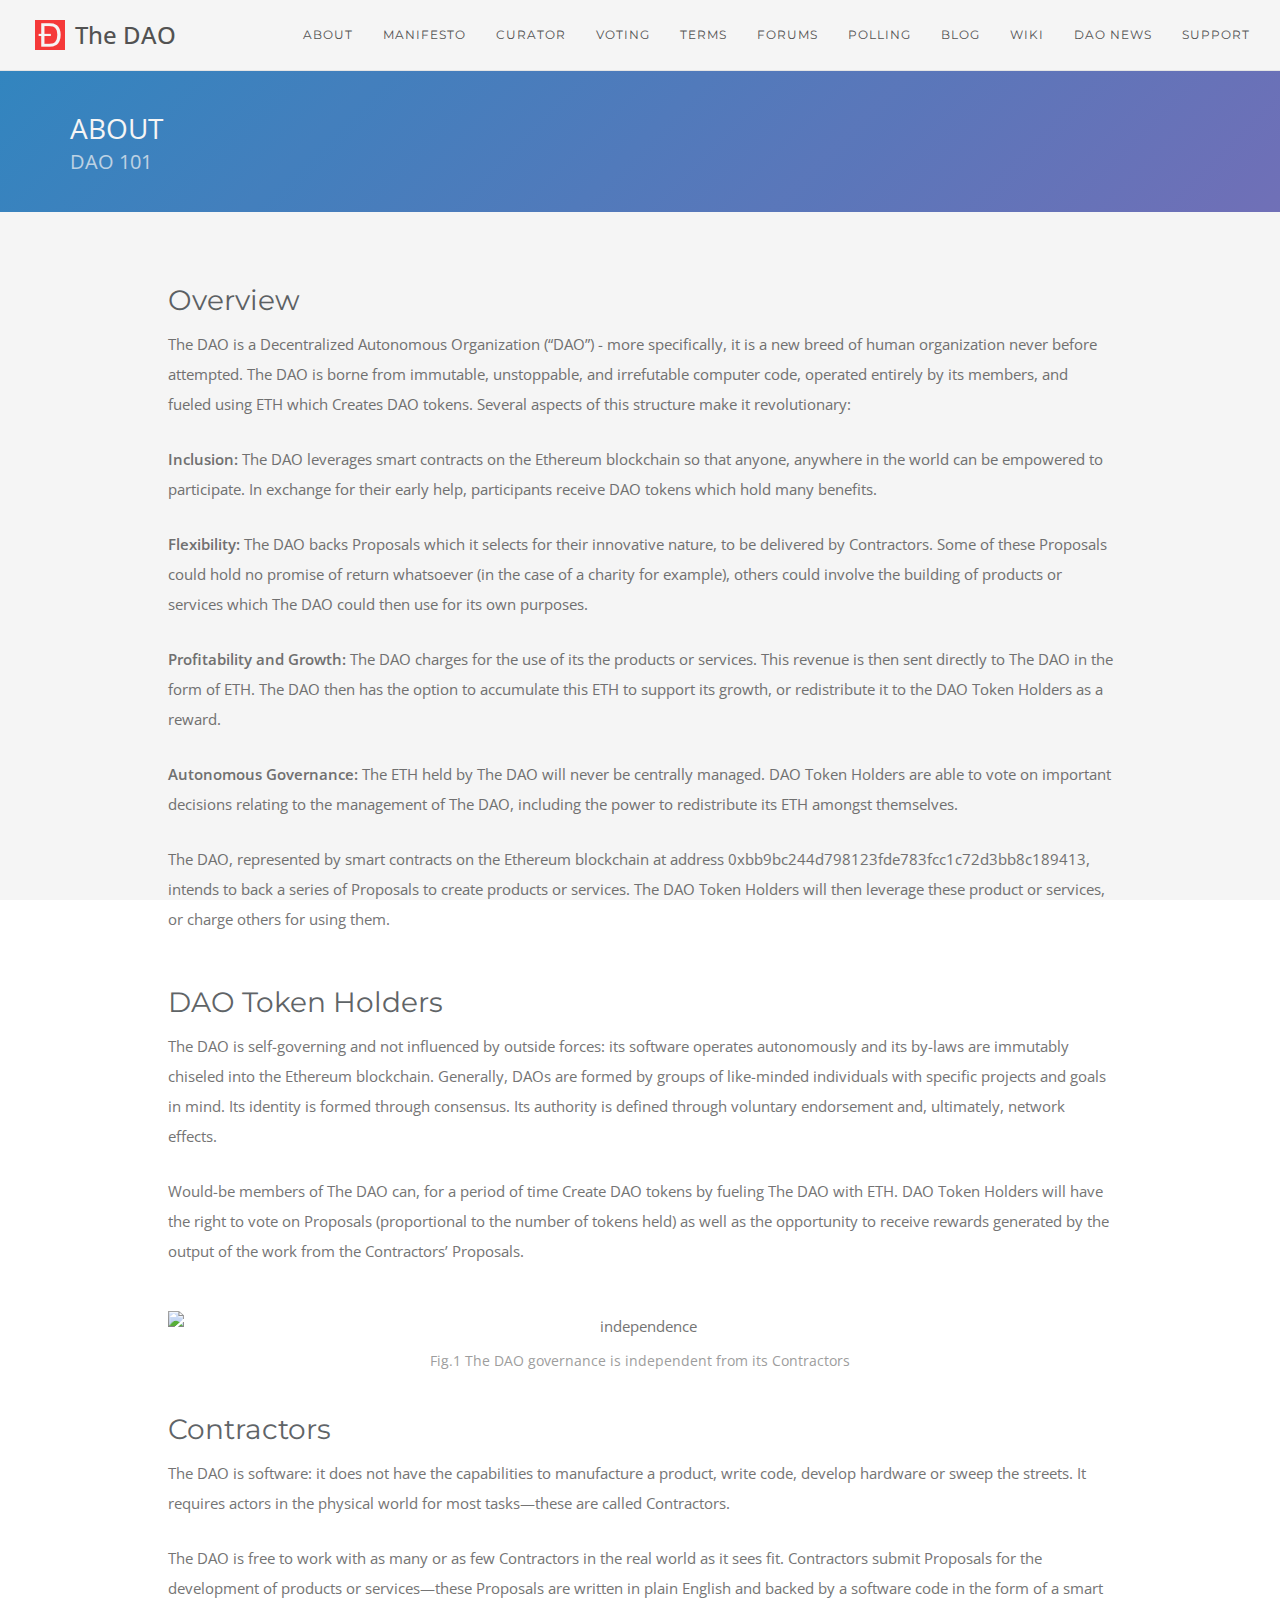
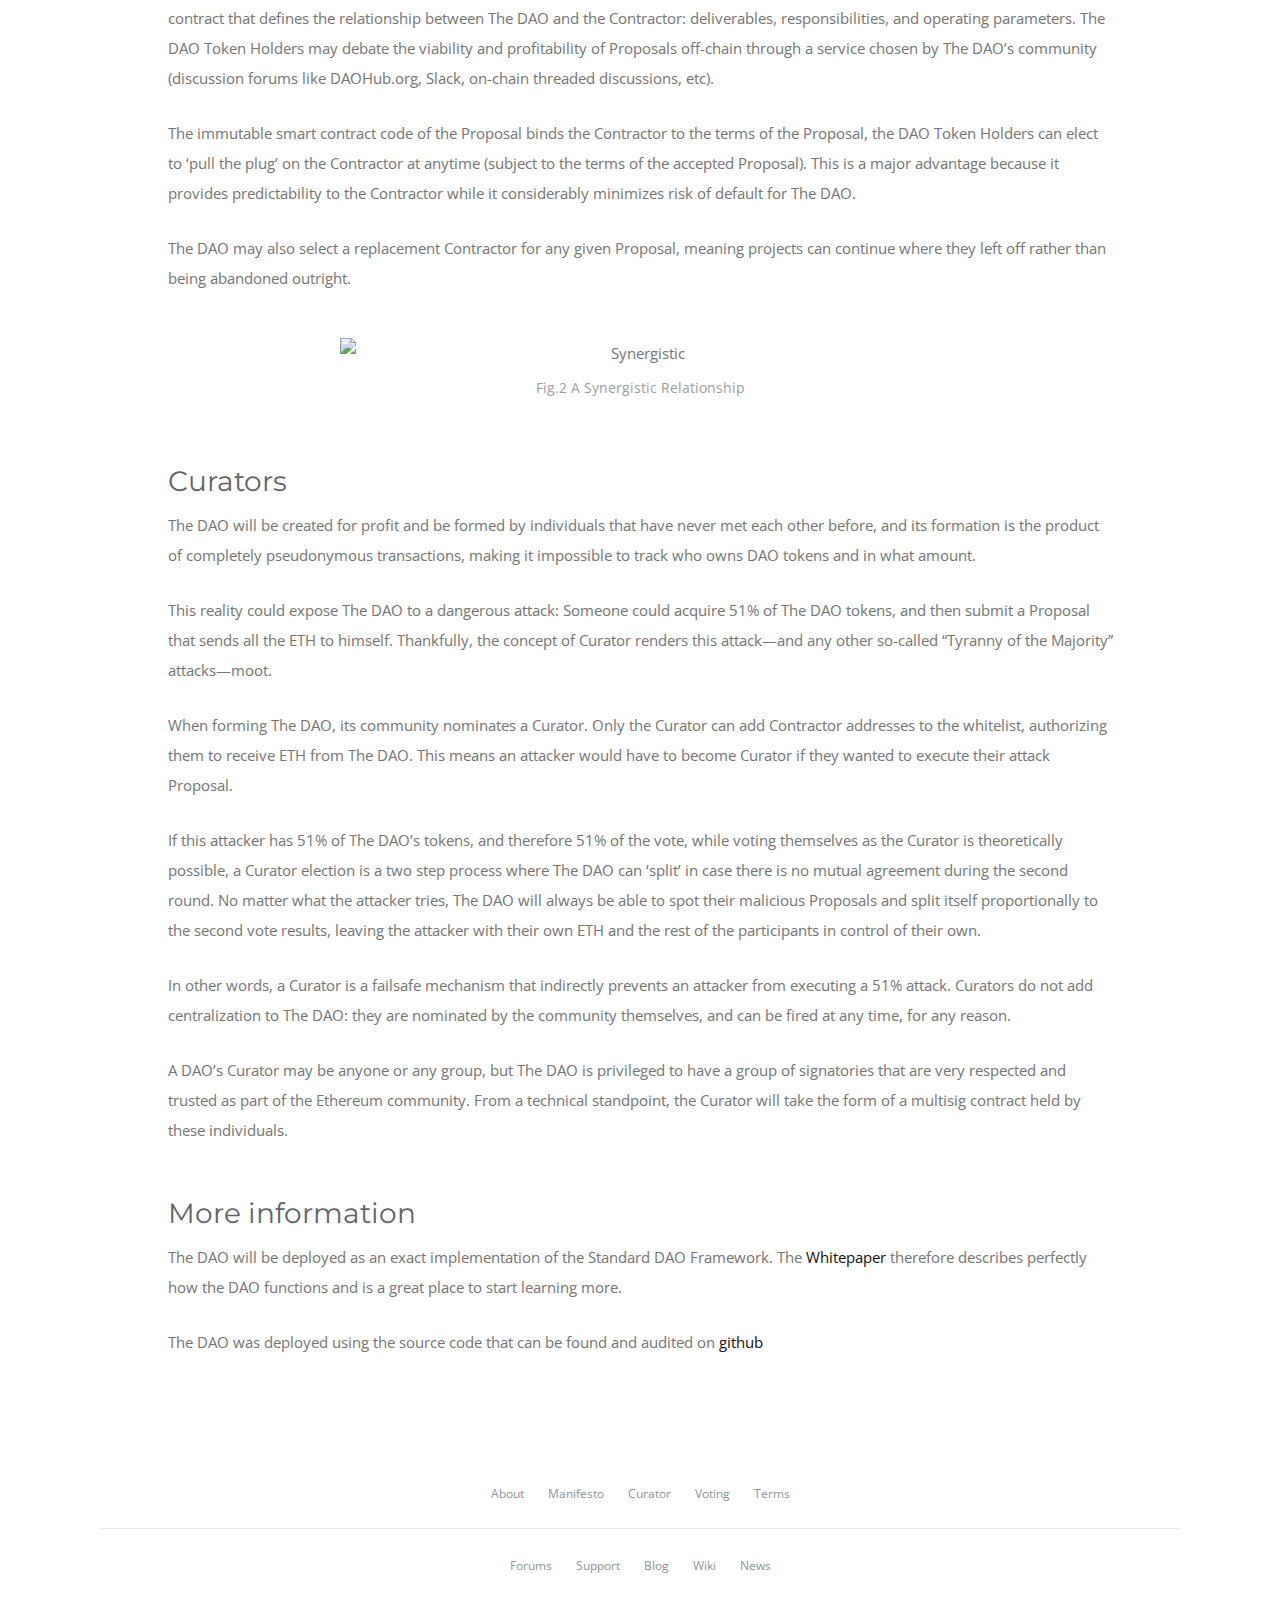
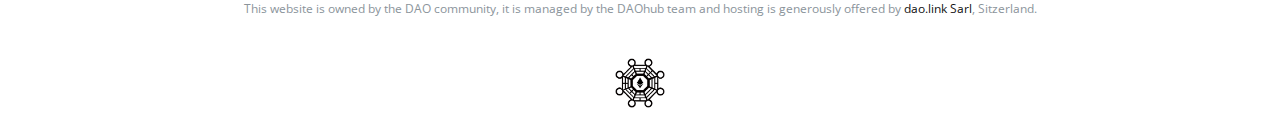
==== commit 6043d22d: "Added "Polls" to header" ====
--- a/about.html
+++ b/about.html
@@ -129,10 +129,11 @@
                         <li><a href="voting.html" class="color-light">Voting</a></li>
                         <li><a href="explainer.html" class="color-light">Terms</a></li>
 						<li><a href="forums.html" class="color-light">Forums</a></li>
-                        <li><a href="https://forum.daohub.org/c/theDAO/support" class="color-light">Support</a></li>
+                        <li><a href="http://dao.chlk.it" class="color-light">Polling</a></li>
                         <li><a href="https://blog.daohub.org/" class="color-light" target="_new">Blog</a></li>
 						<li><a href="https://daowiki.atlassian.net/wiki/" class="color-light">Wiki</a></li>
                         <li><a href="http://thedailydao.io/" class="color-light">DAO news</a></li>
+                        <li><a href="https://forum.daohub.org/c/theDAO/support" class="color-light">Support</a></li>
 
                     </ul>
 
@@ -317,7 +318,12 @@
                             </div>
                         </div>
                         <div class="imprint">
-                            The website is owned by the DAO community. The hosting is generously offered by <a href="http://daolink.io" target="_new">dao.link Sarl</a>, Switzerland.
+                            This website is owned by the DAO community, it is managed by the DAOhub team and hosting is generously offered by <a href="http://daolink.io" target="_new">dao.link Sarl</a>, Sitzerland.
+                        </div>
+                        <br>
+                        </br>
+                        <div>
+                            <img src="_assets/img/daohub_sharp(inverted).png" width="50" height="50" alt="DAOhub" class="FooterLogo">
                         </div>
                     </div>
 
--- a/custom.css
+++ b/custom.css
@@ -125,5 +125,10 @@
 .imprint {
     color: #8b949b;
     font-size: 12px;
-    
-}+
+}
+
+img.FooterLogo {
+    display: block;
+    margin: 0 auto;
+}
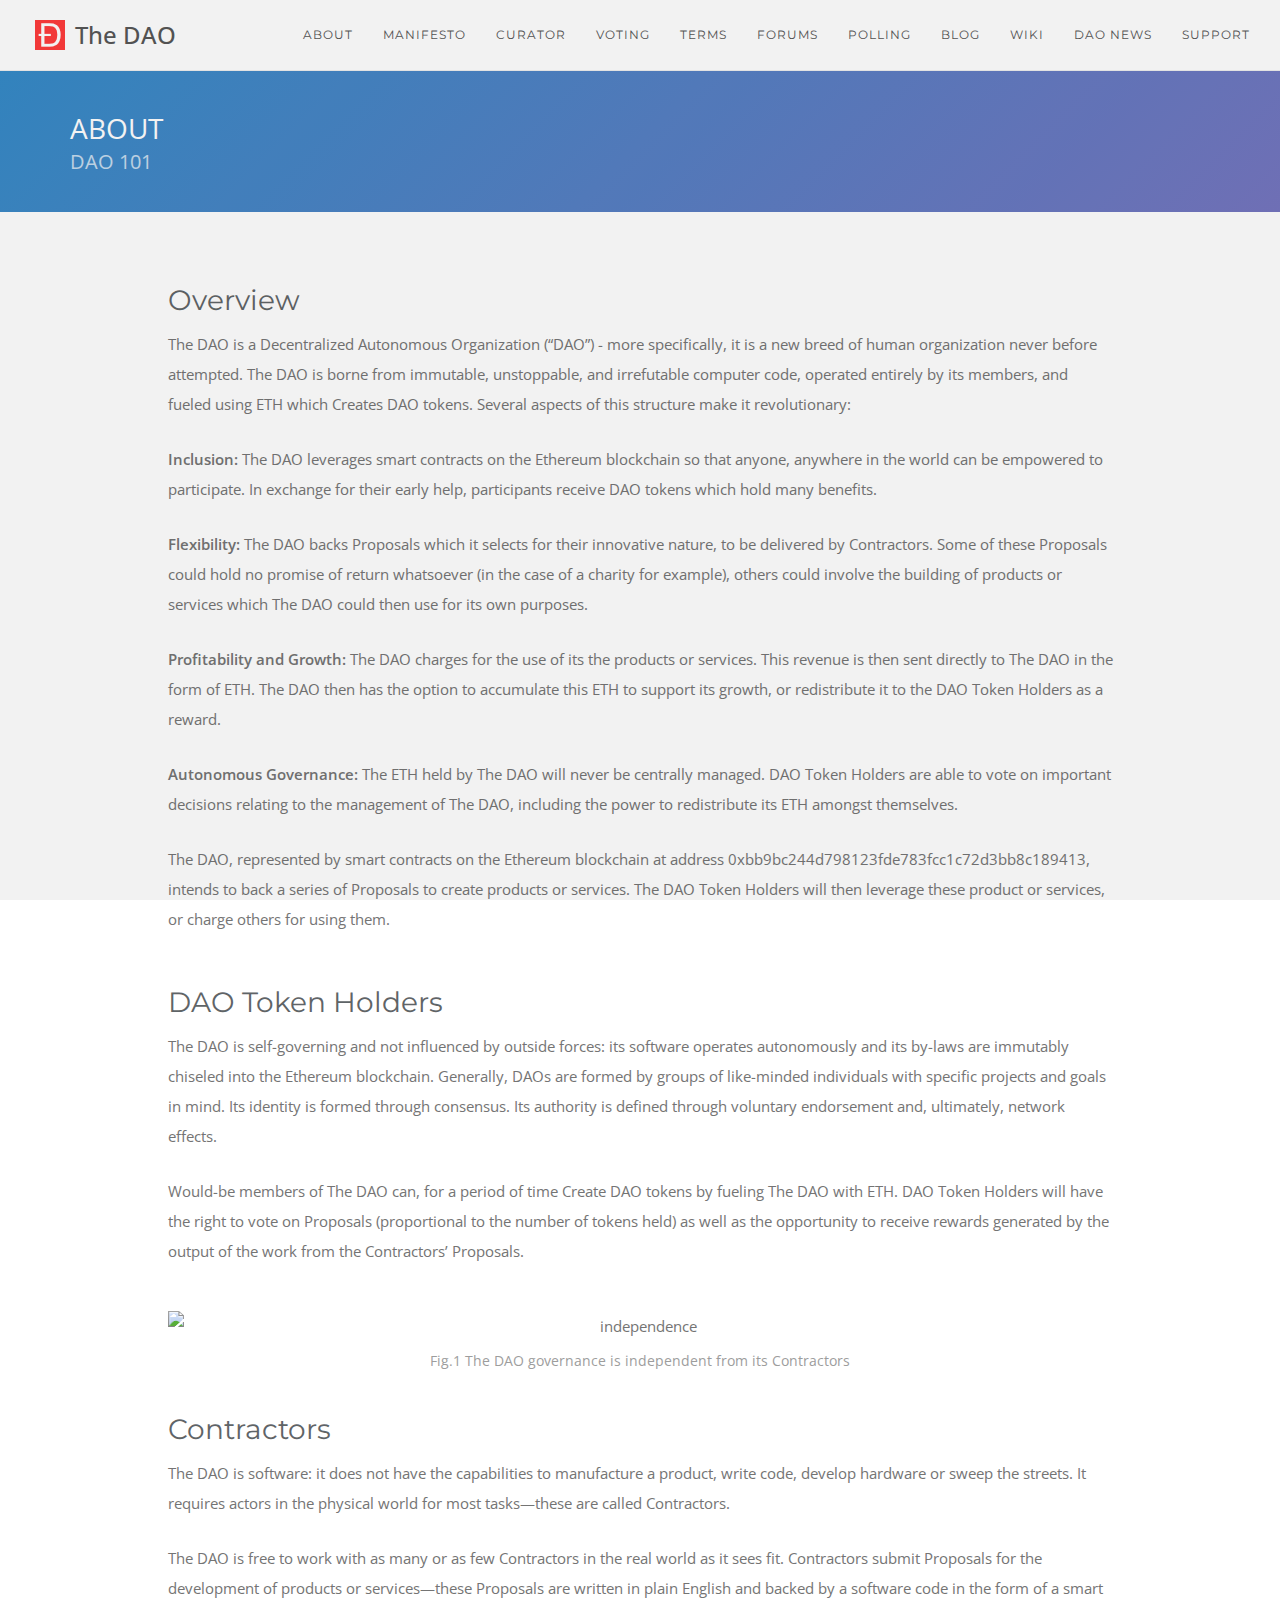
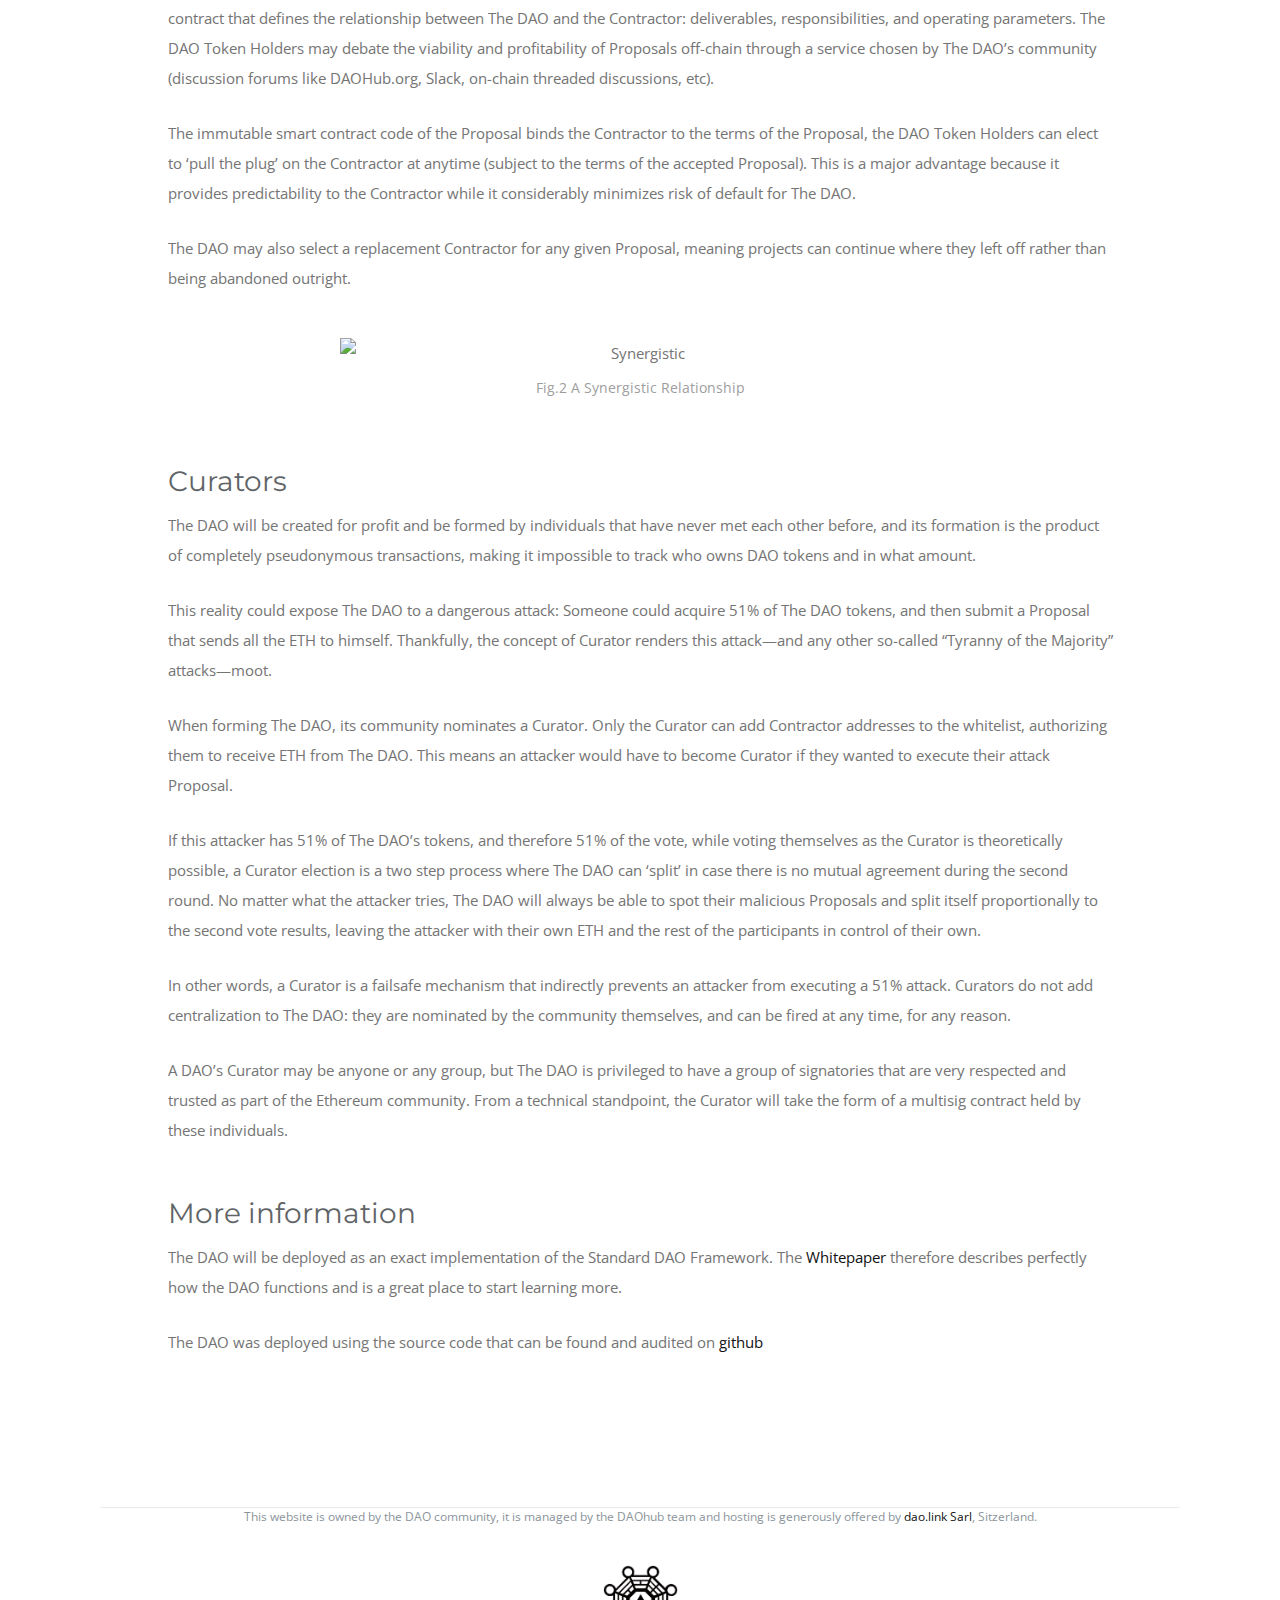
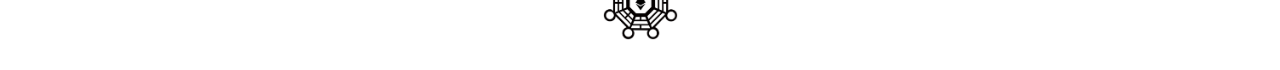
==== commit a570d7a8: "Removed links from footer" ====
--- a/about.html
+++ b/about.html
@@ -129,7 +129,7 @@
                         <li><a href="voting.html" class="color-light">Voting</a></li>
                         <li><a href="explainer.html" class="color-light">Terms</a></li>
 						<li><a href="forums.html" class="color-light">Forums</a></li>
-                        <li><a href="http://dao.chlk.it" class="color-light">Polling</a></li>
+                        <li><a href="http://dao.consider.it" class="color-light">Polling</a></li>
                         <li><a href="https://blog.daohub.org/" class="color-light" target="_new">Blog</a></li>
 						<li><a href="https://daowiki.atlassian.net/wiki/" class="color-light">Wiki</a></li>
                         <li><a href="http://thedailydao.io/" class="color-light">DAO news</a></li>
@@ -295,25 +295,7 @@
                         <div class="row">
                             <div class="col-sm-12">
                                 <ul class=" bb-solid-1">
-                                    <!--<li><a href="creation.html">Creation</a></li>-->
-                                    <!--<li><a href="proposals.html">Proposals</a></li>-->
-									<li><a href="about.html">About</a></li>
-                                    <li><a href="manifesto.html">Manifesto</a></li>
-                                    <li><a href="curator.html">Curator</a></li>
-									 <li><a href="voting.html">Voting</a></li>
-									   <li><a href="explainer.html">Terms</a></li>
                                 </ul>
-                            </div>
-
-                            <div class="col-sm-12 mt25">
-                                <ul>
-
-                                    <li><a href="forums.html">Forums</a></li>
-                                    <li><a href="https://forum.daohub.org/c/theDAO/support">Support</a></li>
-									<li><a href="https://blog.daohub.org/">Blog</a></li>
-									<li><a href="https://daowiki.atlassian.net/wiki/">Wiki</a></li>
-									<li><a href="http://thedailydao.io/">News</a></li>
-
                                 </ul>
                             </div>
                         </div>
@@ -323,7 +305,7 @@
                         <br>
                         </br>
                         <div>
-                            <img src="_assets/img/daohub_sharp(inverted).png" width="50" height="50" alt="DAOhub" class="FooterLogo">
+                            <img src="_assets/img/daohub_sharp(inverted).png" width="75" height="75" alt="DAOhub" class="FooterLogo">
                         </div>
                     </div>
 
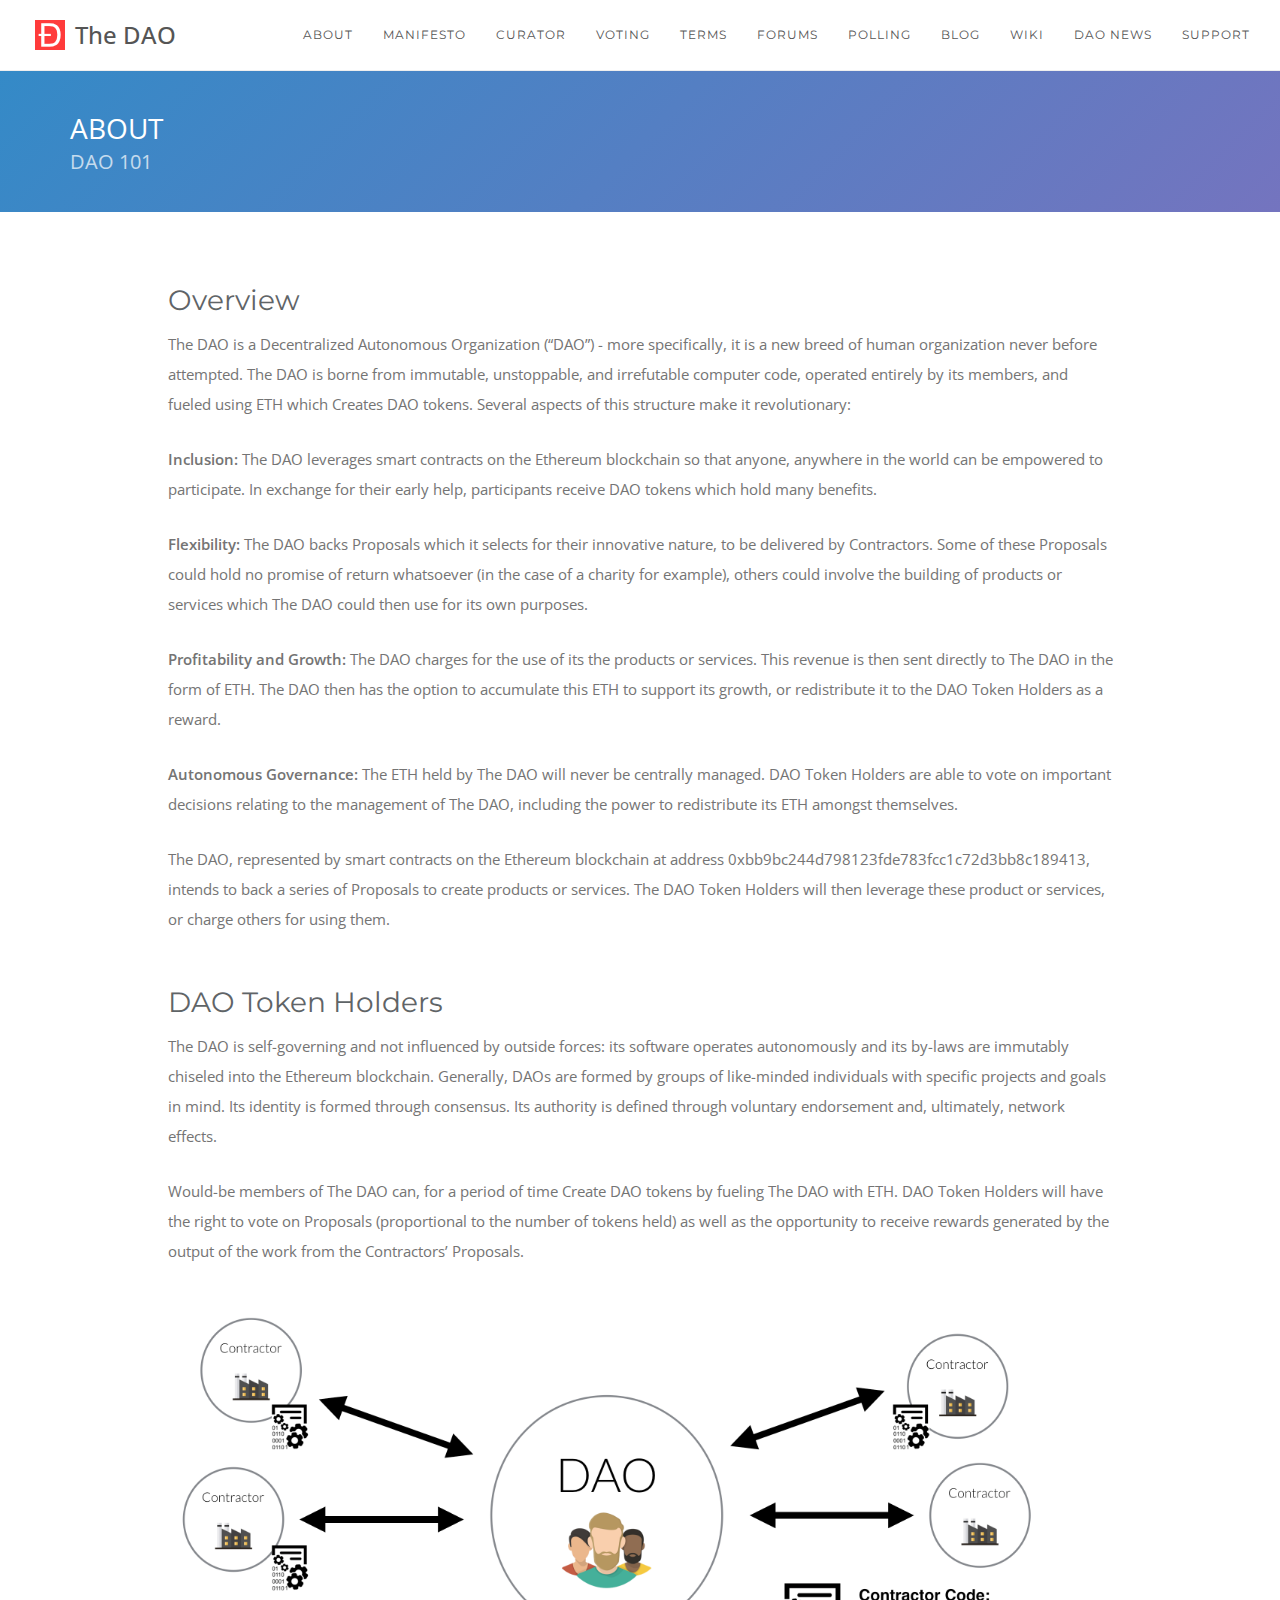
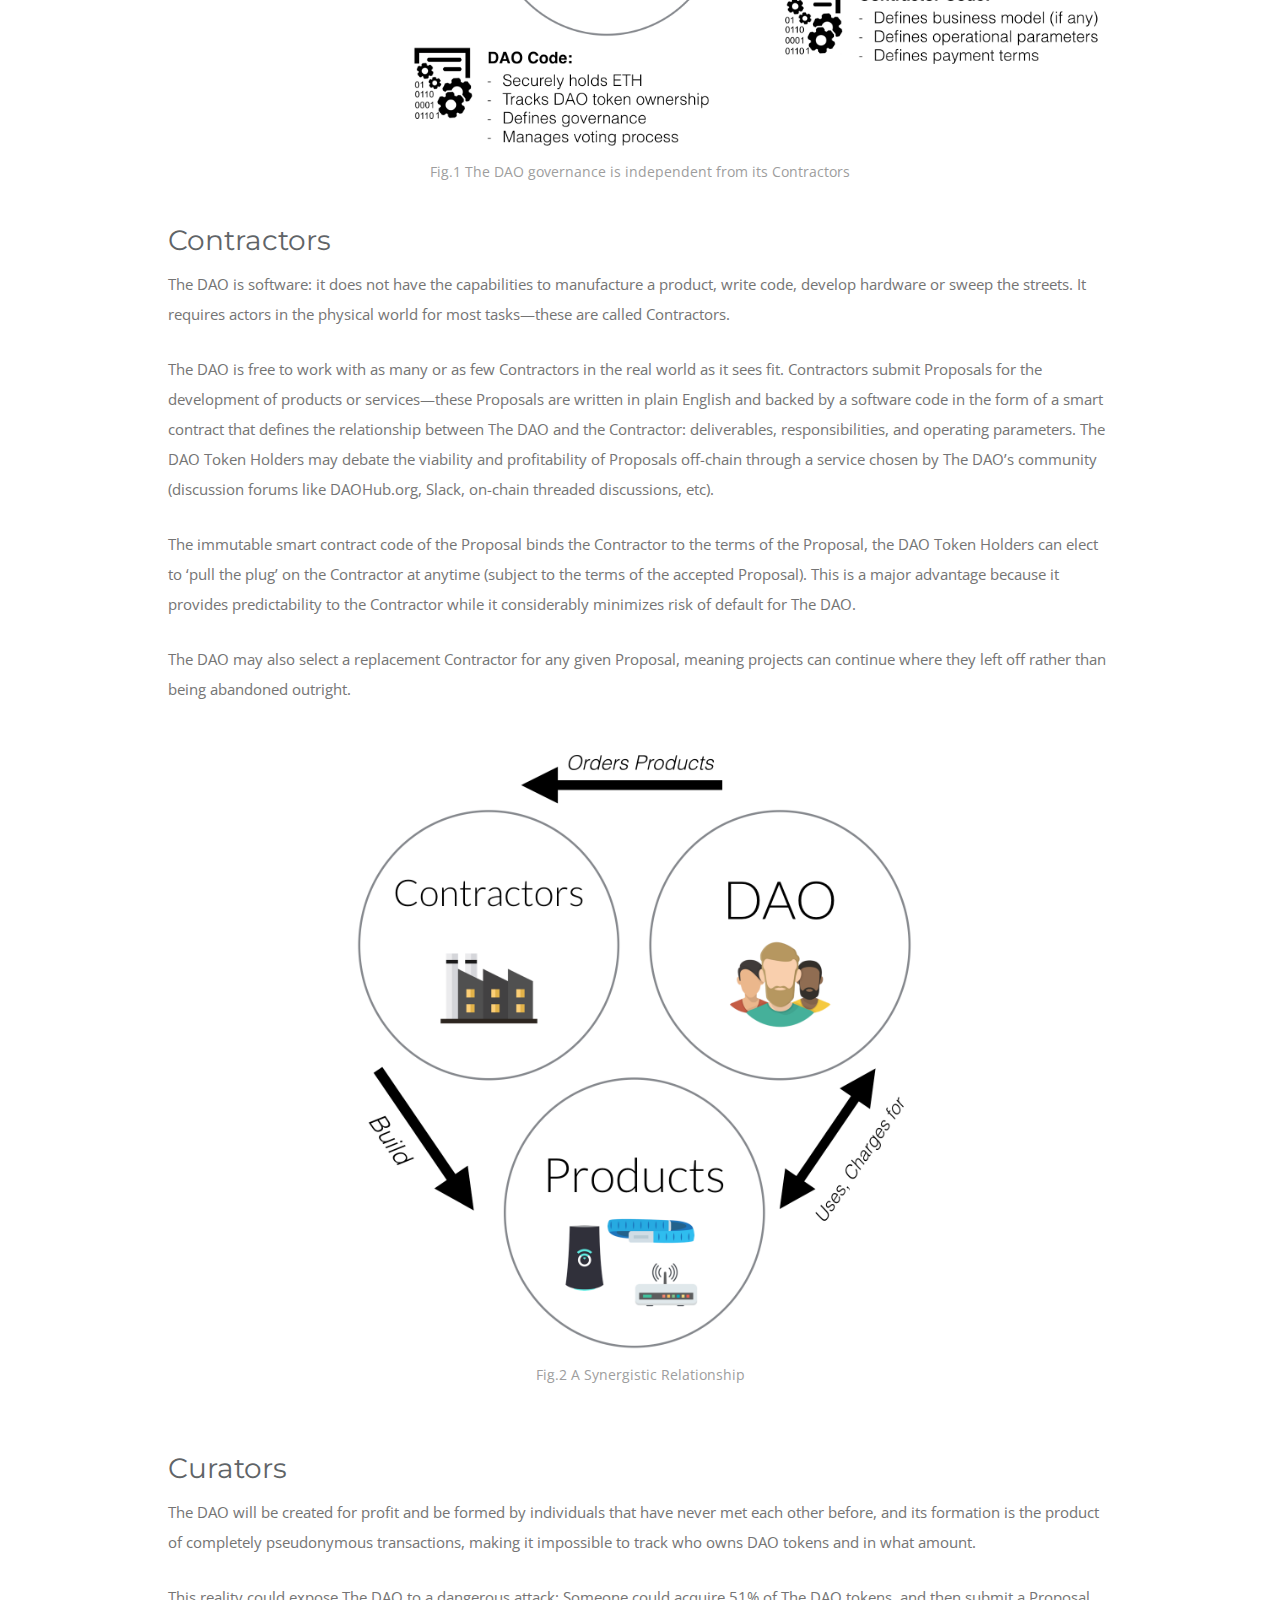
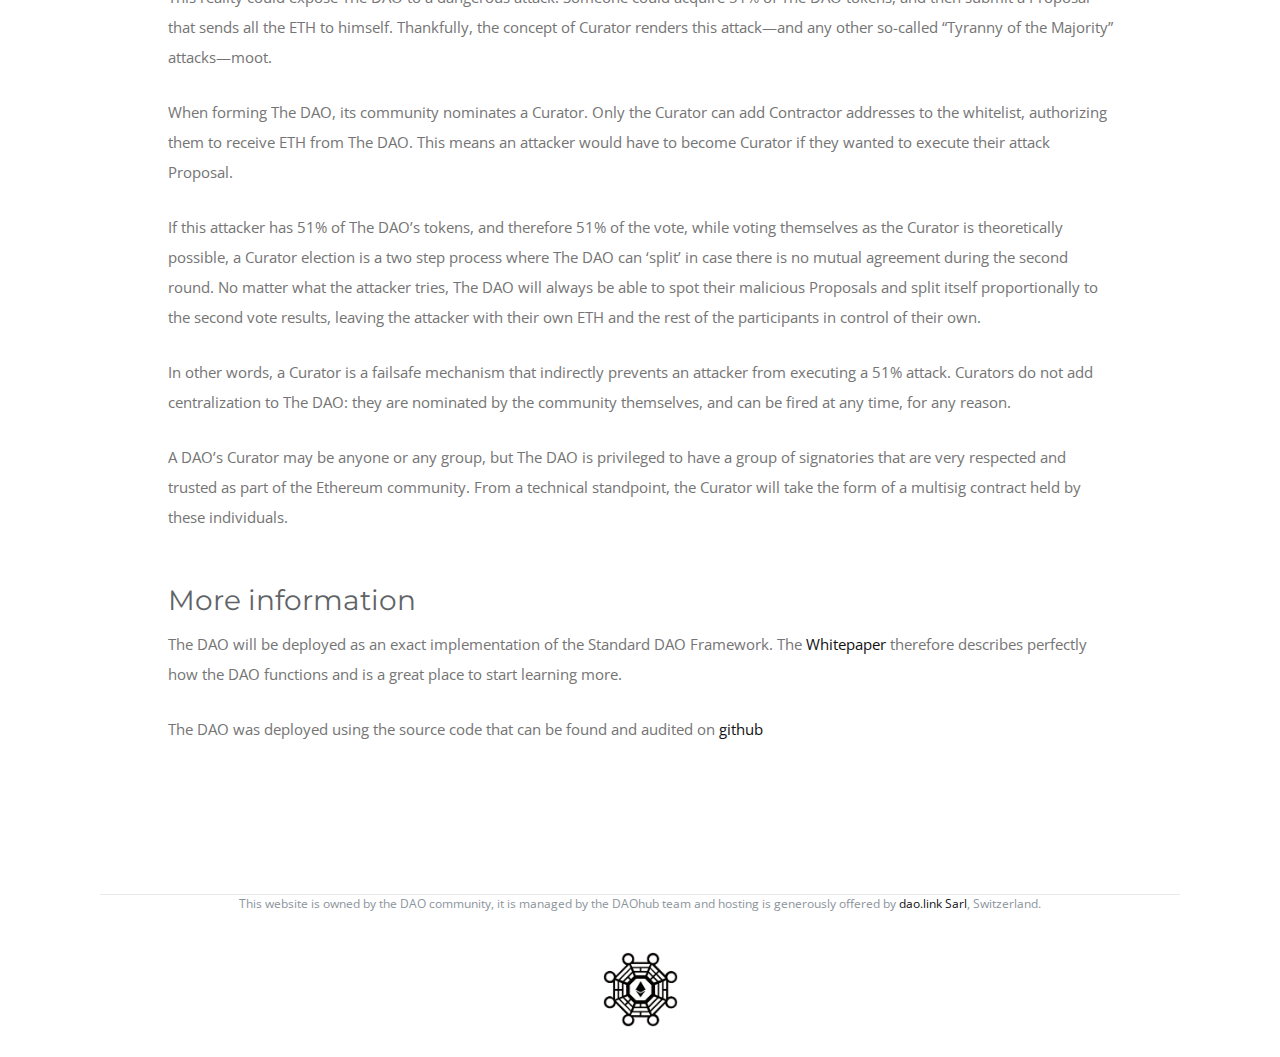
==== commit 9ed79f6d: "Update about.html" ====
--- a/about.html
+++ b/about.html
@@ -300,7 +300,7 @@
                             </div>
                         </div>
                         <div class="imprint">
-                            This website is owned by the DAO community, it is managed by the DAOhub team and hosting is generously offered by <a href="http://daolink.io" target="_new">dao.link Sarl</a>, Sitzerland.
+                            This website is owned by the DAO community, it is managed by the DAOhub team and hosting is generously offered by <a href="http://daolink.io" target="_new">dao.link Sarl</a>, Switzerland.
                         </div>
                         <br>
                         </br>
